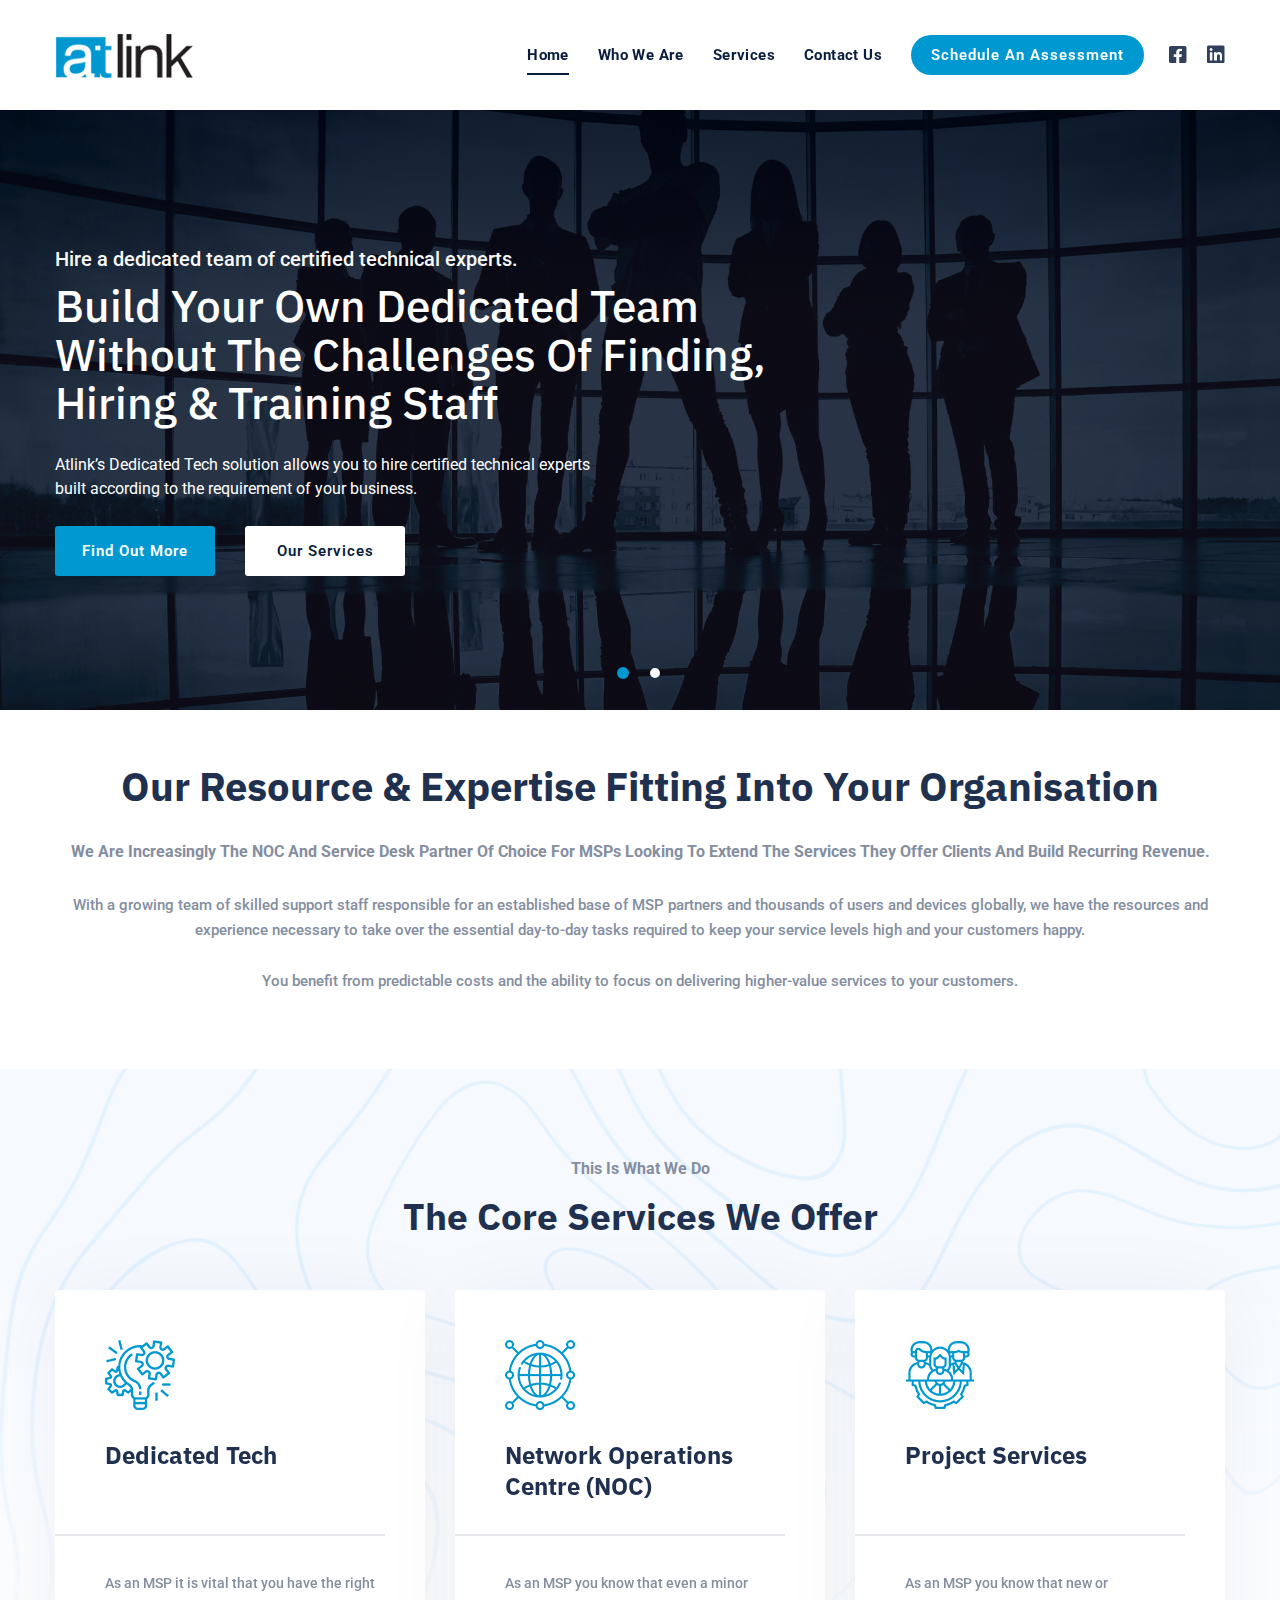
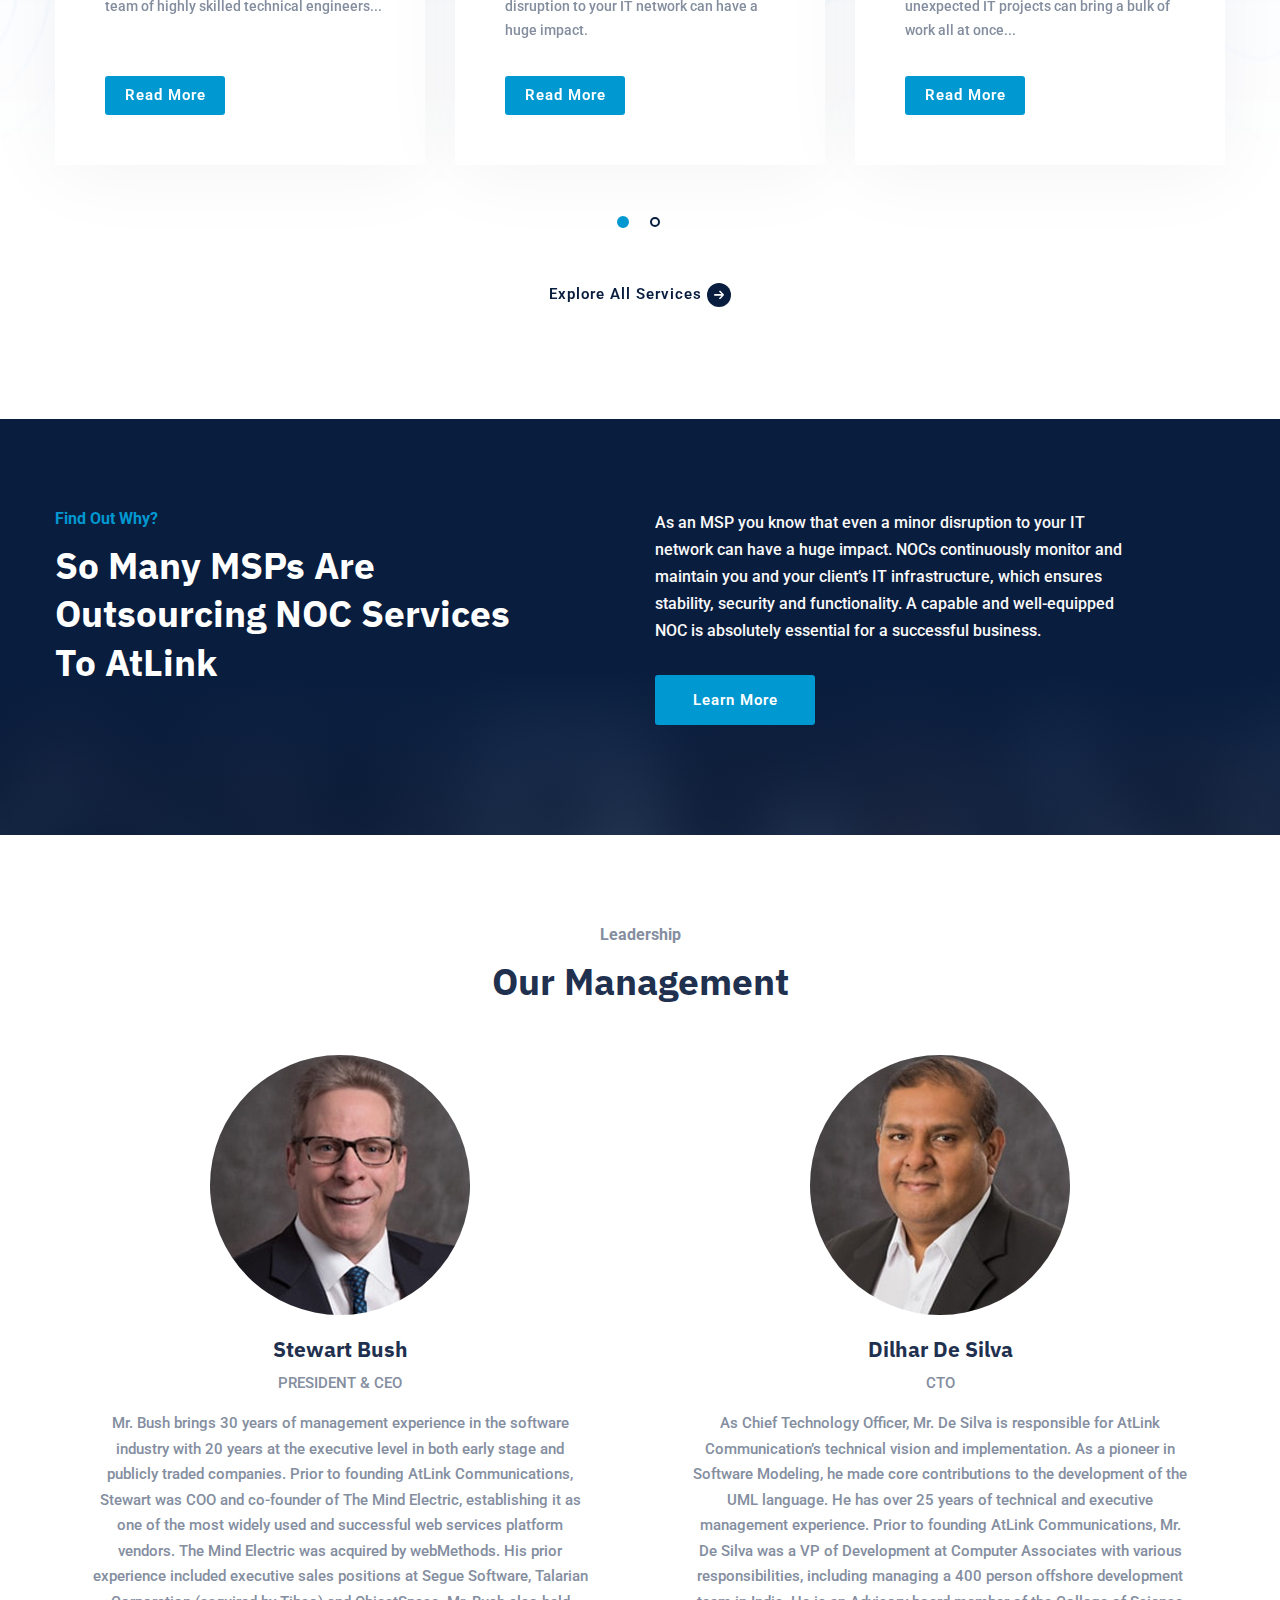
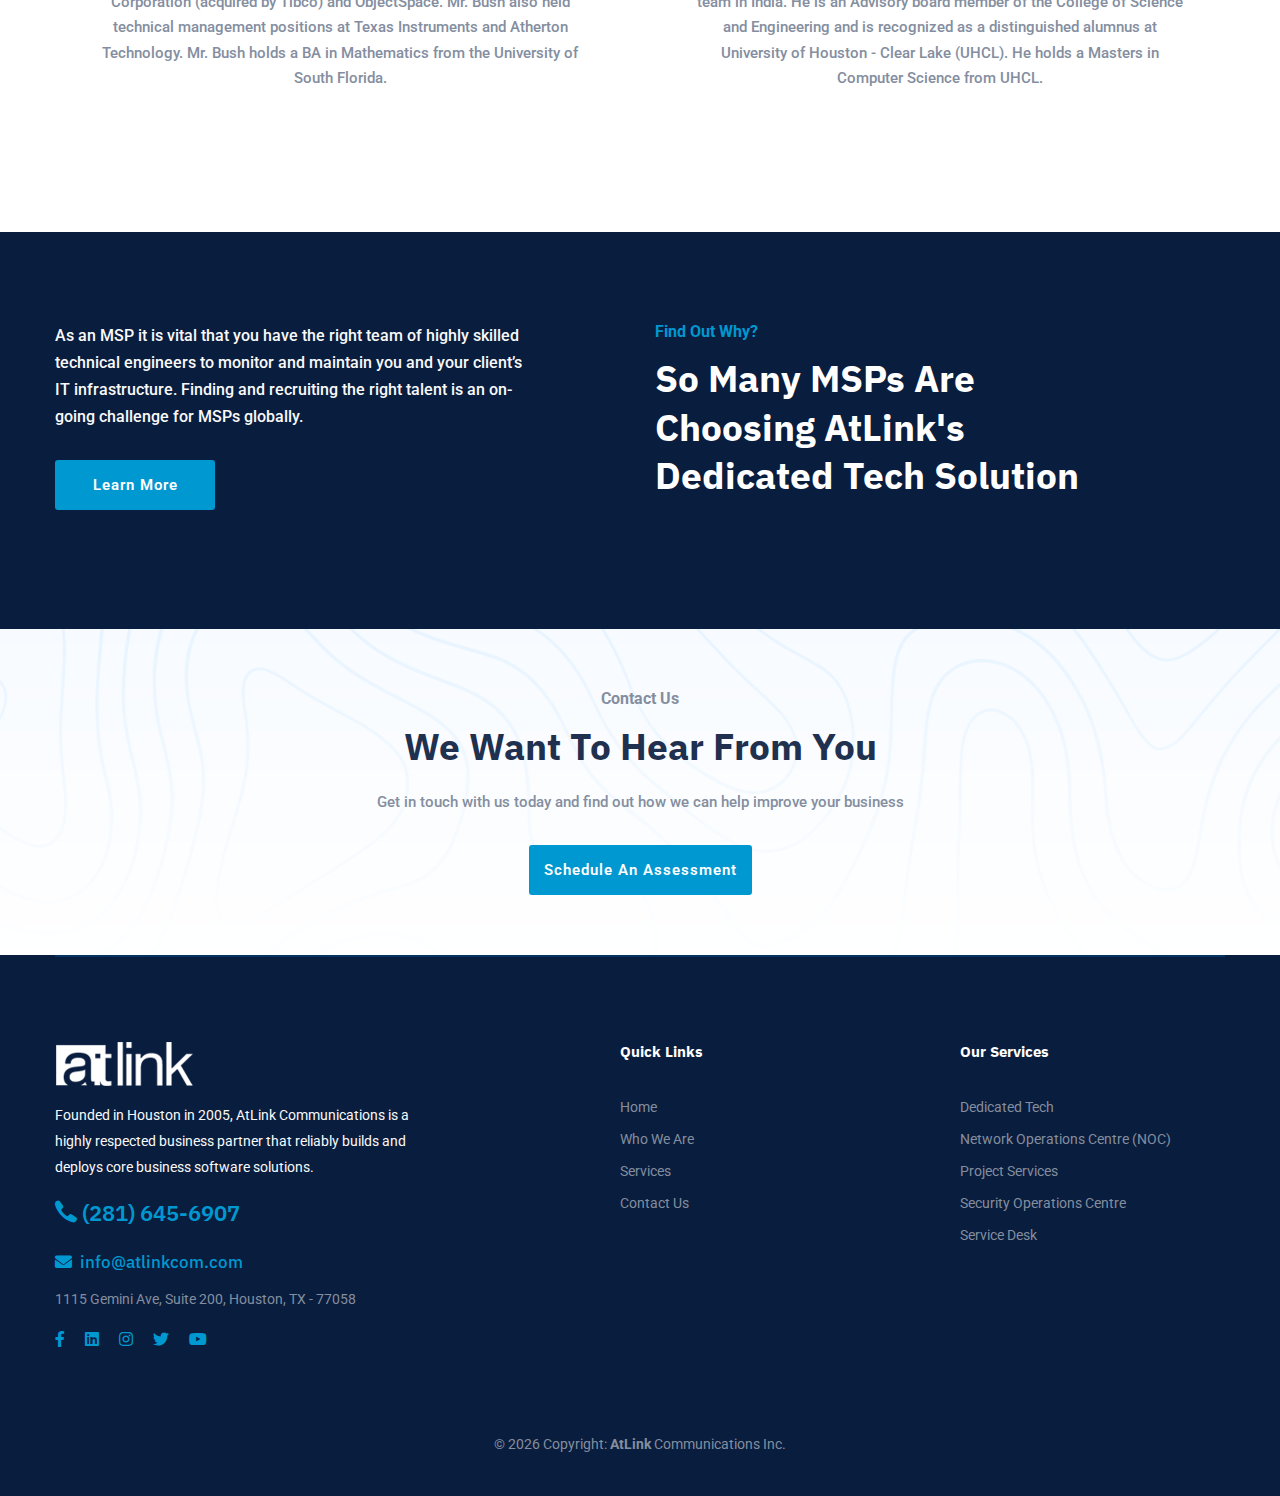
==== index.html @ af3cc575 "adding dedicated page" ====
<!DOCTYPE html>
<html lang="en">

<head>
  <meta charset="UTF-8" />
  <meta name="viewport" content="width=device-width, initial-scale=1.0" />
  <meta http-equiv="X-UA-Compatible" content="ie=edge" />
  <meta name="description" content="AtLink Communications Inc">
  <link href="assets/images/favicon/favicon.ico" rel="icon">
  <title>AtLink Communications Inc</title>

  <link rel="stylesheet"
    href="https://fonts.googleapis.com/css2?family=IBM+Plex+Sans:wght@400;500;600;700&family=Roboto:wght@400;700&display=swap">
  <link rel="stylesheet" href="https://use.fontawesome.com/releases/v5.1.1/css/all.css">
  <link rel="stylesheet" href="assets/css/libraries.css">
  <link rel="stylesheet" href="assets/css/style.css">
  <link rel="stylesheet" href="assets/css/custom.css">
</head>

<body>
  <div class="wrapper">
    <div class="preloader">
      <div class="loading"><span></span><span></span><span></span><span></span></div>
    </div><!-- /.preloader -->

    <!-- =========================
        Header
    =========================== -->
    <header class="header header-transparent header-full">
      <nav class="navbar navbar-expand-lg sticky-navbar">
        <div class="container">
          <a class="navbar-brand" href="index.html">
            <!-- <img src="assets/images/logo/logo-light.png" class="logo-light" alt="logo"> -->
            <img src="assets/images/logo/logo-dark.png" class="logo-dark" alt="logo">
          </a>
          <button class="navbar-toggler" type="button">
            <span class="menu-lines"><span></span></span>
          </button>
          <!-- <div class="header__top-right">
            <ul class="list-unstyled d-flex justify-content-end align-items-center mb-0">
              <li>
                <div class="dropdown lang-dropdown">
                  <button class="dropdown-toggle lang-dropdown-toggle" id="langDropdown" data-toggle="dropdown">
                    <i class="icon-map"></i><span>English</span>
                  </button>
                  <div class="dropdown-menu" aria-labelledby="langDropdown">
                    <a class="dropdown-item" href="#">Spain</a>
                    <a class="dropdown-item" href="#">France</a>
                  </div>
                </div>
              </li>
              <li>
                <ul class="navbar-actions list-unstyled mb-0 d-flex align-items-center">
                  <li class="d-none d-xl-block">
                    <a href="request-quote.html" class="btn action__btn-contact">Request A Quote</a>
                  </li>
                  <li>
                    <button class="action__btn action__btn-login open-login-popup">
                      <i class="icon-user"></i><span>Login</span>
                    </button>
                  </li>
                </ul>
              </li>
            </ul>
          </div> -->
          <!-- /.header-top-right -->
          <div class="collapse navbar-collapse" id="mainNavigation">
            <ul class="navbar-nav ml-auto">
              <li class="nav__item">
                <a href="#" class="nav__item-link active">Home</a>
              </li><!-- /.nav-item -->
              <li class="nav__item">
                <a href="#" class="nav__item-link">Who We Are</a>
              </li>
              <li class="nav__item has-dropdown">
                <a href="#" data-toggle="dropdown" class="dropdown-toggle nav__item-link">Services</a>
                <ul class="dropdown-menu">
                  <li class="nav__item">
                    <a href="dedicated-tech.html" class="nav__item-link">Dedicated Tech</a>
                  </li><!-- /.nav-item -->
                  <li class="nav__item">
                    <a href="partnering-for-noc.html" class="nav__item-link">Network Operations Centre (NOC)</a>
                  </li><!-- /.nav-item -->
                  <li class="nav__item">
                    <a href="service-desk.html" class="nav__item-link">Service Desk</a>
                  </li><!-- /.nav-item -->
                  <li class="nav__item">
                    <a href="project_services.html" class="nav__item-link">Project Services</a>
                  </li><!-- /.nav-item -->
                  <li class="nav__item">
                    <a href="security-operations-center-soc.html" class="nav__item-link">Security Operations Centre</a>
                  </li><!-- /.nav-item -->
                </ul><!-- /.dropdown-menu -->
              </li><!-- /.nav-item -->
              <li class="nav__item">
                <a href="contact-us.html" class="nav__item-link">Contact Us</a>
              </li><!-- /.nav-item -->
              <li class="nav__item nav__item___highlight d-none d-lg-flex">
                <button href="" class="btn btn__primary btn__primary-style btn-custom" data-toggle="modal" data-target="#assessmentModal">
                  <span>Schedule an Assessment</span>
                </button>
              </li><!-- /.nav-item -->
            </ul><!-- /.navbar-nav -->
            <button class="close-mobile-menu d-block d-lg-none"><i class="fas fa-times"></i></button>
          </div><!-- /.navbar-collapse -->
          <div class="d-none d-lg-flex align-items-center social-media-div">
            <a href="https://www.facebook.com/atlinkcom/?ref=br_rs" class="social-media-link" target="_blank"><i class="fab fa-facebook-square"></i></a>
            <a href="https://www.linkedin.com/company/atlink-communications-inc/" target="_blank" class="social-media-link"><i class="fab fa-linkedin"></i></a>
            <!-- <a href="https://www.youtube.com/channel/UCZTVUqOPfWGC-sxm_kysfoQ"><i class="fab fa-youtube" target="_blank"></i></a> -->
          </div>
        </div><!-- /.container -->
      </nav><!-- /.navabr -->
    </header><!-- /.Header -->

    <!-- ============================
        Slider
    ============================== -->
    <section class="slider">
      <div class="slick-carousel carousel-arrows-light carousel-dots-light m-slides-0"
        data-slick='{"slidesToShow": 1, "arrows": false, "dots": true, "speed": 800,"fade": true,"cssEase": "linear"}'>
        <div class="slide-item align-v-h bg-overlay bg-overlay-gradient">
          <div class="bg-img"><img src="assets/images/sliders/1.jpg" alt="slide img"></div>
          <div class="container">
            <div class="row align-items-center">
              <div class="col-sm-12 col-md-12 col-lg-12 col-xl-8">
                <div class="slide__content">
                  <span class="slide__subtitle">Hire a dedicated team of certified technical experts.</span>
                  <h2 class="slide__title">Build your own dedicated team without the challenges of finding, hiring & training staff</h2>
                  <p class="slide__desc">Atlink’s Dedicated Tech solution allows you to hire certified technical experts built according to the requirement of your business.</p>
                  <div class="d-flex flex-wrap align-items-center">
                    <a href="about-us.html" class="btn btn__primary btn__primary-style2 mr-30">
                      <!-- <i class="icon-arrow-right"></i> -->
                      <span>Find Out More</span>
                    </a>
                    <a href="it-solutions.html" class="btn btn__white">Our Services</a>
                  </div>
                </div><!-- /.slide-content -->
              </div><!-- /.col-xl-7 -->
              <!-- <div class="col-xl-5 d-none d-xl-flex justify-content-end">
                <div class="cta-banner">
                  <div class="slick-carousel" data-slick='{"slidesToShow": 1, "arrows": false, "dots": true}'>
                    <div>
                      <div class="cta__icon">
                        <i class="icon-file"></i>
                      </div>
                      <h4 class="cta__title mb-0">Thinking insights, verified research, and make right decisions!</h4>
                    </div>
                    <div>
                      <div class="cta__icon">
                        <i class="icon-network"></i>
                      </div>
                      <h4 class="cta__title mb-0">Utilising the latest processing solutions & decades of experience.
                      </h4>
                    </div>
                  </div>
                </div>
              </div> -->
            </div><!-- /.row -->
          </div><!-- /.container -->
        </div><!-- /.slide-item -->
        <div class="slide-item align-v-h bg-overlay">
          <div class="bg-img"><img src="assets/images/sliders/2.jpg" alt="slide img"></div>
          <div class="container">
            <div class="row align-items-center">
              <div class="col-sm-12 col-md-12 col-lg-12 col-xl-8">
                <div class="slide__content">
                  <span class="slide__subtitle">White label partner for Managed Service Providers</span>
                  <h2 class="slide__title">Our expert resource combined with your msp know-how</h2>
                  <p class="slide__desc">We provides high-quality white label 24/7 Network Operations Centre (NOC) and Service Desk capabilities to MSPs and IT service providers, enabling them to extend the services they offer to their customers.</p>
                  <div class="d-flex flex-wrap align-items-center">
                    <a href="about-us.html" class="btn btn__primary btn__primary-style2 mr-30">
                      <span>Find Out More</span>
                    </a>
                    <a href="it-solutions.html" class="btn btn__white">Our Services</a>
                  </div>
                </div><!-- /.slide-content -->
              </div><!-- /.col-xl-7 -->
              <!-- <div class="col-xl-5 d-none d-xl-flex justify-content-end">
                <div class="cta-banner">
                  <div class="slick-carousel" data-slick='{"slidesToShow": 1, "arrows": false, "dots": true}'>
                    <div>
                      <div class="cta__icon">
                        <i class="icon-network"></i>
                      </div>
                      <h4 class="cta__title mb-0">Utilising the latest processing solutions & decades of experience.
                      </h4>
                    </div>
                    <div>
                      <div class="cta__icon">
                        <i class="icon-file"></i>
                      </div>
                      <h4 class="cta__title mb-0">Thinking insights, verified research, and make right decisions!</h4>
                    </div>
                  </div>
                </div>
              </div> -->
            </div><!-- /.row -->
          </div><!-- /.container -->
        </div><!-- /.slide-item -->
      </div><!-- /.carousel -->
    </section><!-- /.slider -->

    <!-- ========================
      About Layout 2
    =========================== -->
    <section class="about-layout2 pt-50 pb-50">
      <div class="container">
        <div class="row">
          <div class="col-12 text-center">
            <div class="heading-layout2 mb-30">
              <h3 class="heading__title mb-30">Our Resource & Expertise Fitting Into Your Organisation</h3>
              <h2 class="heading__subtitle">We are increasingly the NOC and Service Desk partner of choice for MSPs looking to extend the services they offer clients and build recurring revenue.</h2>
            </div>
            <div>
              <p>With a growing team of skilled support staff responsible for an established base of MSP partners and thousands of users and devices globally, we have the resources and experience necessary to take over the essential day-to-day tasks required to keep your service levels high and your customers happy.</p>
              <p>You benefit from predictable costs and the ability to focus on delivering higher-value services to your customers.</p>
            </div>
          </div><!-- /.col-xl-5 -->
          <!-- <div class="col-sm-12 col-md-12 col-lg-12 col-xl-6 offset-xl-1">
            <div class="about-text-wrapper">
              <div class="about__Text">
                <p class="font-weight-bold mb-30">As one of the world's largest ITService Providers, our deep pool of
                  over
                  130 certified engineers and IT
                  support staff are ready to help.</p>
                <p>Provide users with appropriate view and access permissions to requests, problems, changes, contracts,
                  assets, solutions, and reports with our experienced professionals.</p>
              </div>
              <a href="#" class="btn btn__primary btn__icon mt-30">
                <span>Schedule An Appointment</span><i class="icon-arrow-right"></i>
              </a>
              <ul class="list-items list-items-layout2 list-unstyled mb-0 mt-60">
                <li>Delivered in more than 450,000 client’s interactions </li>
                <li>Provided by experts to help challenge critical activities</li>
                <li>Complemented with peer perspectives and advice</li>
              </ul>
            </div>
          </div> -->
        </div><!-- /.row -->
      </div><!-- /.container -->
    </section><!-- /.About Layout 2 -->

    <!-- ========================
        Services Layout 1
    =========================== -->
    <section class="services-layout1 services-carousel pb-100">
      <div class="bg-img"><img src="assets/images/backgrounds/5.png" alt="backgrounds"></div>
      <div class="container">
        <div class="row">
          <div class="col-sm-12 col-md-12 col-lg-6 offset-lg-3">
            <div class="heading text-center mb-50">
              <h2 class="heading__subtitle">This is what we do</h2>
              <h3 class="heading__title">The core services we offer</h3>
            </div><!-- /.heading -->
          </div><!-- /.col-lg-6 -->
        </div><!-- /.row -->
        <div class="row">
          <!-- <div class="col-sm-12 col-md-6 col-xl-4">
            <div class="service-item">
              <div class="service__icon">
                <img src="./assets/images/icons/tech.png" class="img-responsive" alt="Dedicated Tech">
              </div>
              <h4 class="service__title">Dedicated Tech <br>&nbsp;</h4>
              <div class="service__content">
                <p class="service__desc">As an MSP it is vital that you have the right team of highly skilled technical engineers...</p>
                <a href="dedicated-tech.html" class="btn btn__primary">
                  <span>Read More</span>
                </a>
              </div>
            </div>
          </div>
          <div class="col-sm-12 col-md-6 col-xl-4">
            <div class="service-item">
              <div class="service__icon">
                <img src="./assets/images/icons/network.png" class="img-responsive" alt="NOC">
              </div>
              <h4 class="service__title">Network Operations <br>Centre (NOC)</h4>
              <div class="service__content">
                <p class="service__desc">As an MSP you know that even a minor disruption to your IT network can have a huge impact. </p>
                <a href="partnering-for-noc.html" class="btn btn__primary">
                  <span>Read More</span>
                </a>
              </div>
            </div>
          </div>
          <div class="col-sm-12 col-md-6 col-xl-4">
            <div class="service-item">
              <div class="service__icon">
                <img src="./assets/images/icons/project.png" class="img-responsive" alt="Project Services">
              </div>
              <h4 class="service__title">Project Services <br>&nbsp;</h4>
              <div class="service__content">
                <p class="service__desc">As an MSP you know that new or unexpected IT projects can bring a bulk of work all at once...</p>
                <a href="project_services.html" class="btn btn__primary">
                  <span>Read More</span>
                </a>
              </div>
            </div>
          </div>
          <div class="col-sm-12 col-md-6 col-xl-4">
            <div class="service-item">
              <div class="service__icon">
                <img src="./assets/images/icons/security.png" class="img-responsive" alt="SOC">
              </div>
              <h4 class="service__title">Security Operations <br>Center (SOC)</h4>
              <div class="service__content">
                <p class="service__desc">As an MSP you know that cyber security is no longer a consideration.</p>
                <a href="security-operations-center-soc.html" class="btn btn__primary">
                  <span>Read More</span>
                </a>
              </div>
            </div>
          </div>
          <div class="col-sm-12 col-md-6 col-xl-4">
            <div class="service-item">
              <div class="service__icon">
                <img src="./assets/images/icons/service.png" class="img-responsive" alt="Service Desk">
              </div>
              <h4 class="service__title">Service Desk <br>Support</h4>
              <div class="service__content">
                <p class="service__desc">At AtLink we understand that your service desk is the heart of your organisation.
                </p>
                <a href="service-desk.html" class="btn btn__primary btn__primary-style2">
                  <span>Read More</span>
                </a>
              </div>
            </div>
          </div> -->
          <div class="col-12">
            <div class="slick-carousel"
              data-slick='{"slidesToShow": 3, "slidesToScroll": 3, "arrows": false, "dots": true, "responsive": [ {"breakpoint": 992, "settings": {"slidesToShow": 2}}, {"breakpoint": 767, "settings": {"slidesToShow": 2}}, {"breakpoint": 480, "settings": {"slidesToShow": 1}}]}'>
              <div class="service-item">
                <div class="service__icon">
                  <img src="./assets/images/icons/tech.png" class="img-responsive" alt="Dedicated Tech">
                </div>
                <h4 class="service__title">Dedicated Tech <br>&nbsp;</h4>
                <div class="service__content">
                  <p class="service__desc">As an MSP it is vital that you have the right team of highly skilled technical engineers...</p>
                  <a href="dedicated-tech.html" class="btn btn__primary">
                    <span>Read More</span>
                  </a>
                </div>
              </div>
              
              <div class="service-item">
                <div class="service__icon">
                  <img src="./assets/images/icons/network.png" class="img-responsive" alt="NOC">
                </div>
                <h4 class="service__title">Network Operations <br>Centre (NOC)</h4>
                <div class="service__content">
                  <p class="service__desc">As an MSP you know that even a minor disruption to your IT network can have a huge impact. </p>
                  <a href="partnering-for-noc.html" class="btn btn__primary">
                    <span>Read More</span>
                  </a>
                </div>
              </div>
              
              <div class="service-item">
                <div class="service__icon">
                  <img src="./assets/images/icons/project.png" class="img-responsive" alt="Project Services">
                </div>
                <h4 class="service__title">Project Services <br>&nbsp;</h4>
                <div class="service__content">
                  <p class="service__desc">As an MSP you know that new or unexpected IT projects can bring a bulk of work all at once...</p>
                  <a href="project_services.html" class="btn btn__primary">
                    <span>Read More</span>
                  </a>
                </div>
              </div>
              
              <div class="service-item">
                <div class="service__icon">
                  <img src="./assets/images/icons/security.png" class="img-responsive" alt="SOC">
                </div>
                <h4 class="service__title">Security Operations <br>Center (SOC)</h4>
                <div class="service__content">
                  <p class="service__desc">As an MSP you know that cyber security is no longer a consideration.</p>
                  <a href="security-operations-center-soc.html" class="btn btn__primary">
                    <span>Read More</span>
                  </a>
                </div>
              </div>
              
              <div class="service-item">
                <div class="service__icon">
                  <img src="./assets/images/icons/service.png" class="img-responsive" alt="Service Desk">
                </div>
                <h4 class="service__title">Service Desk <br>Support</h4>
                <div class="service__content">
                  <p class="service__desc">At AtLink we understand that your service desk is the heart of your organisation.
                  </p>
                  <a href="service-desk.html" class="btn btn__primary btn__primary-style2">
                    <span>Read More</span>
                  </a>
                </div>
              </div>
            </div>
          </div>
        </div><!-- /.row -->
        <div class="row">
          <div class="col-12 text-center">
            <p class="text__link mt-40 mb-0">
              <a href="industries.html" class="btn btn__secondary btn__link mx-1">
                <span>Explore All Services</span> <i class="icon-arrow-right icon-outlined"></i>
              </a>
            </p>
          </div><!-- /.col-lg-6 -->
        </div>
      </div><!-- /.container -->
    </section><!-- /.Services Layout 1 -->

    <!-- ======================
    Features Layout 2
    ========================= -->
    <section class="features-layout2 bg-overlay bg-overlay-secondary-gradient pb-70">
      <div class="bg-img"><img src="assets/images/banners/4.jpg" alt="background"></div>
      <div class="container">
        <div class="row mb-40">
          <div class="col-sm-12 col-md-12 col-lg-5">
            <h2 class="heading__subtitle color-primary">Find out why?</h2>
            <h3 class="heading__title color-white">So many MSPs are outsourcing NOC services to AtLink</h3>
          </div><!-- /col-lg-5 -->
          <div class="col-sm-12 col-md-12 col-lg-5 offset-lg-1">
            <p class="heading__desc color-gray">As an MSP you know that even a minor disruption to your IT network can have a huge impact. NOCs continuously monitor and maintain you and your client’s IT infrastructure, which ensures stability, security and functionality. A capable and well-equipped NOC is absolutely essential for a successful business.</p>
            <div class="d-flex flex-wrap mt-30">
              <a href="#" class="btn btn__primary btn__primary-style2 mr-30">
                <span>Learn More</span>
              </a>
            </div>
          </div><!-- /.col-lg-6 -->
        </div>
      </div><!-- /.container -->
    </section><!-- /.Features Layout 2 -->

    <!-- ==========================
        contact layout 2
    =========================== -->
    <section class="contact-layout2 py-0">
      <div class="container">
        <div class="row">
          <div class="col-12">
            
          </div><!-- /.col-lg-6 -->
        </div><!-- /.row -->
      </div><!-- /.container -->
    </section><!-- /.contact layout 2 -->

    <!-- ========================= 
      Testimonials layout 1
      =========================  -->
    <section class="leadership text-center">
      <div class="container">
        <div class="row">
          <div class="col-12">
            <div class="heading text-center mb-50">
              <h2 class="heading__subtitle">Leadership</h2>
              <h3 class="heading__title">Our Management</h3>
            </div><!-- /.heading -->
          </div>
          <div class="col-6">
            <div class="member">
              <div class="member__img">
                <img src="assets/images/team/1.jpg" alt="member img">
              </div><!-- /.member-img -->
              <div class="member__info">
                <h5 class="member__name">Stewart Bush</h5>
                <p class="member__desc">PRESIDENT & CEO</p>
                <div class="content">
                  <p>Mr. Bush brings 30 years of management experience in the software industry with 20 years at the executive level in both early stage and publicly traded companies. Prior to founding AtLink Communications, Stewart was COO and co-founder of The Mind Electric, establishing it as one of the most widely used and successful web services platform vendors. The Mind Electric was acquired by webMethods. His prior experience included executive sales positions at Segue Software, Talarian Corporation (acquired by Tibco) and ObjectSpace. Mr. Bush also held technical management positions at Texas Instruments and Atherton Technology. Mr. Bush holds a BA in Mathematics from the University of South Florida.</p>
                </div>
              </div><!-- /.member-info -->
            </div><!-- /.member -->
          </div><!-- /.col-lg-6 -->
          <div class="col-6">
            <div class="member">
              <div class="member__img">
                <img src="assets/images/team/2.jpg" alt="member img">
              </div><!-- /.member-img -->
              <div class="member__info">
                <h5 class="member__name">Dilhar De Silva</h5>
                <p class="member__desc">CTO</p>
                <div class="content">
                  <p>As Chief Technology Officer, Mr. De Silva is responsible for AtLink Communication’s technical vision and implementation. As a pioneer in Software Modeling, he made core contributions to the development of the UML language. He has over 25 years of technical and executive management experience. Prior to founding AtLink Communications, Mr. De Silva was a VP of Development at Computer Associates with various responsibilities, including managing a 400 person offshore development team in India. He is an Advisory board member of the College of Science and Engineering and is recognized as a distinguished alumnus at University of Houston - Clear Lake (UHCL). He holds a Masters in Computer Science from UHCL.</p>
                </div>
              </div><!-- /.member-info -->
            </div><!-- /.member -->
          </div><!-- /.col-lg-6 -->
        </div><!-- /.row -->
      </div><!-- /.container -->
    </section><!-- /.testimonials 1 -->

    <!-- ======================
     Work Process 
    ========================= -->
    <section class="features-layout2 bg-overlay bg-overlay-secondary-gradient pb-70">
      <div class="bg-img"><img src="assets/images/backgrounds/2.jpg" alt="background"></div>
      <div class="container">
        <div class="row mb-40">
          <div class="col-sm-12 col-md-12 col-lg-5">
            <p class="heading__desc color-gray">As an MSP it is vital that you have the right team of highly skilled technical engineers to monitor and maintain you and your client’s IT infrastructure. Finding and recruiting the right talent is an on-going challenge for MSPs globally.</p>
            <div class="d-flex flex-wrap mt-30">
              <a href="#" class="btn btn__primary btn__primary-style2 mr-30">
                <span>Learn More</span>
              </a>
            </div>
          </div><!-- /.col-lg-6 -->
          <div class="col-sm-12 col-md-12 col-lg-5 offset-lg-1">
            <h2 class="heading__subtitle color-primary">Find out why?</h2>
            <h3 class="heading__title color-white">So many MSPs are choosing AtLink's Dedicated Tech solution</h3>
          </div><!-- /col-lg-5 -->
        </div><!-- /.row -->
      </div><!-- /.container -->
    </section><!-- /.Work Process -->

    <!-- ======================
      Blog Grid
    ========================= -->
    <section class="blog-grid pt-60 pb-60">
      <div class="bg-img"><img src="assets/images/backgrounds/5.png" alt="backgrounds"></div>
      <div class="container">
        <div class="row">
          <div class="col-12">
            <div class="heading text-center mb-20">
              <h2 class="heading__subtitle">Contact Us</h2>
              <h3 class="heading__title">We want to hear from you</h3>
            </div>
            <div class="text-center">
              <p class="mb-30">Get in touch with us today and find out how we can help improve your business</p>
              <button href="" class="btn btn__primary btn__primary-style" data-toggle="modal" data-target="#assessmentModal">
                <span>Schedule an Assessment</span>
              </button>
            </div>
          </div>
        </div><!-- /.row -->
      </div><!-- /.container -->
    </section><!-- /.blog Grid -->

    <!-- ========================
        Footer
      ========================== -->
    <footer class="footer bg-secondary">
      <div class="container">
        <div class="footer-primary">
          <div class="row">
            <div class="col-sm-12 col-md-12 col-lg-4 footer-widget footer-widget-about footer-start">
              <div class="footer-widget__content">
                <div class="contact-info">
                  <img src="assets/images/logo/logo-light.png" class="logo-light mb-3" alt="logo">
                  <!-- <h6 class="footer-widget__title">Quick Contact</h6> -->
                  <ul class="contact-list list-unstyled">
                    <li class="color-gray">Founded in Houston in 2005, AtLink Communications is a highly respected business partner that reliably builds and deploys core business software solutions.
                    </li>
                    <li class="mt-20 mb-20">
                      <a href="tel:01061245741" class="phone-number">
                        <i class="icon-phone"></i> <span>(281) 645-6907</span>
                      </a>
                    </li>
                    <li class="color-body mt-10 mb-10"><a href="mailto:info@atlinkcom.com" class="email"> <i class="fas fa-envelope"></i>&nbsp; <span>info@atlinkcom.com</span></a></li>
                    <li class="color-body">1115 Gemini Ave, Suite 200, Houston, TX - 77058</li>
                  </ul>
                </div><!-- /.contact-info -->
                <ul class="social-icons list-unstyled mb-0">
                  <li><a href="https://www.facebook.com/atlinkcom/?ref=br_rs" target="_blank"><i class="fab fa-facebook-f"></i></a></li>
                  <li><a href="https://www.linkedin.com/company/atlink-communications-inc/" target="_blank"><i class="fab fa-linkedin"></i></a></li>
                  <li><a href="https://www.instagram.com/atlinkcommunications/" target="_blank"><i class="fab fa-instagram"></i></a></li>
                  <li><a href="https://twitter.com/AtlinkComm" target="_blank"><i class="fab fa-twitter"></i></a></li>
                  <li><a href="https://www.youtube.com/channel/UCZTVUqOPfWGC-sxm_kysfoQ" target="_blank"><i class="fab fa-youtube"></i></a></li>
                </ul><!-- /.social-icons -->
              </div><!-- /.footer-widget__content -->
            </div><!-- /.col-xl-2 -->
            <div class="col-sm-6 col-md-6 col-lg-4 footer-widget footer-widget-nav footer-middle">
              <div class="content-wrapper">
                <h6 class="footer-widget__title">Quick Links</h6>
                <div class="footer-widget__content">
                  <nav>
                    <ul class="list-unstyled">
                      <li><a href="./">Home</a></li>
                      <li><a href="who-we-are.html">Who We Are</a></li>
                      <li><a href="services.html">Services</a></li>
                      <li><a href="contact.html">Contact Us</a></li>
                    </ul>
                  </nav>
                </div><!-- /.footer-widget__content -->
              </div>
            </div><!-- /.col-lg-2 -->
            <div class="col-sm-6 col-md-6 col-lg-4 footer-widget footer-widget-nav footer-end">
              <div class="content-wrapper">
                              <h6 class="footer-widget__title">Our Services</h6>
              <div class="footer-widget__content">
                <nav>
                  <ul class="list-unstyled">
                    <li>
                    <a href="dedicated-tech.html">Dedicated Tech</a>
                  </li>
                  <li>
                    <a href="partnering-for-noc.html">Network Operations Centre (NOC)</a>
                  </li>
                  <li>
                    <a href="project_services.html">Project Services</a>
                  </li>
                  <li>
                    <a href="security-operations-center-soc.html">Security Operations Centre</a>
                  </li>
                  <li>
                    <a href="service-desk.html">Service Desk</a>
                  </li>
                  </ul>
                </nav>
              </div><!-- /.footer-widget__content -->
              </div>
            </div><!-- /.col-lg-2 -->
          </div><!-- /.row -->
        </div><!-- /.footer-primary -->
        <div class="row">
          <div class="col-sm-12 col-md-12 col-lg-12 text-center pb-40">
            <span class="fz-14">&copy; <div class="d-inline-block" id="getYear"></div> Copyright: <strong>AtLink</strong> Communications Inc.</span>
          </div><!-- /.col-lg-12 -->
        </div><!-- /.row -->
      </div><!-- /.container -->
    </footer><!-- /.Footer -->
    <button id="scrollTopBtn"><i class="fas fa-long-arrow-alt-up"></i></button>

  <!-- Modal -->
<div class="modal fade" id="assessmentModal" tabindex="-1" role="dialog" aria-labelledby="assessmentModalLabel" aria-hidden="true">
  <div class="modal-dialog" role="document">
    <div class="modal-content">
      <div class="modal-header">
        <h5 class="modal-title" id="assessmentModalLabel">Schedule an Assessment</h5>
        <button type="button" class="close" data-dismiss="modal" aria-label="Close">
          <span aria-hidden="true">&times;</span>
        </button>
      </div>
      <div class="modal-body">
        <p>Get in touch with us today and find out how we can help improve your business</p>
        <br>
        <!-- <div class="contact-panel"></div> -->
        <form class="contact-panel__form" method="post" action="assets/php/contact.php" id="contactForm">
          <div class="row">
            <div class="col-sm-6 col-md-6 col-lg-6">
              <div class="form-group">
                <input type="text" class="form-control" placeholder="Name" id="contact-name" name="contact-name"
                  required>
              </div>
            </div><!-- /.col-lg-6 -->
            <div class="col-sm-6 col-md-6 col-lg-6">
              <div class="form-group">
                <input type="email" class="form-control" placeholder="Email" id="contact-email"
                  name="contact-email" required>
              </div>
            </div><!-- /.col-lg-6 -->
            <div class="col-sm-6 col-md-6 col-lg-6">
              <div class="form-group">
                <select class="form-control">
                  <option value="1">Inquiry</option>
                  <option value="2">case study</option>
                </select>
              </div>
            </div><!-- /.col-lg-6 -->
            <div class="col-sm-6 col-md-6 col-lg-6">
              <div class="form-group">
                <input type="text" class="form-control" placeholder="Phone" id="contact-Phone"
                  name="contact-phone" required>
              </div>
            </div><!-- /.col-lg-6 -->
            <div class="col-12">
              <div class="form-group">
                <textarea class="form-control" placeholder="Describe your inquirey!" id="contact-message"
                  name="contact-message"></textarea>
              </div>
              <button type="submit" class="btn btn__secondary btn__icon btn__xhight mt-10">
                <span>Submit Request</span>
              </button>
              <div class="contact-result"></div>
              <br>
            </div><!-- /.col-lg-12 -->
          </div><!-- /.row -->
        </form><!-- /.contact-panel__form -->
      </div>
      <div class="modal-footer justify-content-center">
        <!-- <button type="button" class="btn btn-secondary" data-dismiss="modal">Close</button>
        <button type="button" class="btn btn-primary">Save changes</button> -->
        <p>or you may connect sales & support at <a href="tel:2816456907">(281) 645-6907</a>.</p>
      </div>
    </div>
  </div>
</div>

  <script src="assets/js/jquery-3.5.1.min.js"></script>
  <script src="assets/js/plugins.js"></script>
  <script src="assets/js/main.js"></script>
  <script>
    var getYear = new Date().getFullYear();
  document.getElementById('getYear').innerHTML = getYear;
  </script>
</body>

</html>
---- assets/css/style.css ----
/*--------------------------
    Project Name: DataSoft
    Version: 1.0
    Author: 7oorof
    Relase Date: February 2021
---------------------------*/
/*---------------------------
      Table of Contents
    -------------------------
    
    01- Global Styles
    02- Helper Classes
    03- Background & Colors
    04- Typography
    05- page title 
    06- Buttons
    07- Forms
    08- Tabs
    09- Icons
    10- Breadcrumb
    11- Pagination
    12- Lists
    13- Animations
    14- Header & Navbar 
    15- Accordions
    16- Banners
    17- Footer
    18- Call to Action
    19- Carousel
    20- Slider
    21- Video
    22- Features
    23- Fancybox
    24- portfolio
    25- Team
    26- Testimonials
    27- Clients
    28- Blog
    29- Contact
    30- Pricing
    31- Counters
    32- Sidebar
    33- About
    34- Banners
    35- Careers
    36- Services
    37- Work Process
    
----------------------------*/
/*-------------------------- 
      Global Styles
---------------------------*/
body {
  -webkit-font-smoothing: antialiased;
  -moz-osx-font-smoothing: grayscale;
  background-color: #ffffff;
  font-family: "Roboto", sans-serif;
  font-size: 16px;
  color: #848e9f;
  overflow-x: hidden;
}

::-moz-selection {
  background-color: #0098d1;
  color: #ffffff;
}

::selection {
  background-color: #0098d1;
  color: #ffffff;
}

a {
  color: #0098d1;
  -webkit-transition: color 0.3s ease;
  transition: color 0.3s ease;
}

a:hover {
  color: #091d3e;
  text-decoration: none;
}

section {
  position: relative;
  padding-top: 90px;
  padding-bottom: 90px;
}

img {
  max-width: 100%;
}

/*-------------------------
     RESET Default Styles
 --------------------------*/
* {
  outline: none;
}

button {
  border: none;
  padding: 0;
}

button,
button:focus,
.form-control,
.form-control:focus {
  outline: none;
  background-color: transparent;
  -webkit-box-shadow: none;
  -ms-box-shadow: none;
  -o-box-shadow: none;
  box-shadow: none;
}

textarea {
  resize: none;
}

select {
  background-color: transparent;
}

@media (min-width: 1200px) {
  .container {
    max-width: 1200px;
  }
}

@media (min-width: 768px) and (max-width: 1200px) {
  .container {
    max-width: 100%;
  }
}

@media (min-width: 320px) and (max-width: 767px) {
  html,
  body {
    overflow-x: hidden;
  }
}

/*----------------------------
      Helper Classes
----------------------------*/
.sticky-top {
  z-index: 500;
}

.row-no-gutter {
  margin-left: 0;
  margin-right: 0;
}

.row-no-gutter > [class*="col"] {
  padding-right: 0;
  padding-left: 0;
}

.inner-padding {
  padding: 65px;
}

.box-shadow-none {
  -webkit-box-shadow: none !important;
  box-shadow: none !important;
}

.background-banner {
  min-height: 500px;
}

.bg-size-auto {
  background-size: auto !important;
}

.bg-top-right {
  background-position: top right !important;
}

.bg-no-repeat {
  background-repeat: no-repeat !important;
}

.bg-bottom-center {
  background-position: bottom center !important;
}

.width-auto {
  width: auto !important;
}

.fz-13 {
  font-size: 13px !important;
}

.fz-14 {
  font-size: 14px !important;
}

.fz-16 {
  font-size: 16px !important;
}

.fz-25 {
  font-size: 25px !important;
}

.font-secondary {
  font-family: "Roboto", sans-serif;
}

.lh-1 {
  line-height: 1 !important;
}

.list-inline > li {
  display: inline-block;
}

.align-v {
  display: -webkit-box !important;
  display: -ms-flexbox !important;
  display: flex !important;
  -webkit-box-align: center !important;
  -ms-flex-align: center !important;
  align-items: center !important;
}

.align-v-h {
  display: -webkit-box !important;
  display: -ms-flexbox !important;
  display: flex !important;
  -webkit-box-pack: center !important;
  -ms-flex-pack: center !important;
  justify-content: center !important;
  -webkit-box-align: center !important;
  -ms-flex-align: center !important;
  align-items: center !important;
}

.border-top {
  border-top: 1px solid #e7ebef !important;
}

.border-bottom {
  border-bottom: 1px solid #e7ebef !important;
}

/*----------------------
     Dividers 
------------------------*/
.divider {
  display: inline-block;
  position: relative;
  width: 50px;
  height: 2px;
  background-color: #e7ebef;
}

.divider-sm {
  width: 20px;
  height: 2px;
}

.divider-xl {
  width: 130px;
}

.divider-primary {
  background-color: #0098d1;
}

.divider-secondary {
  background-color: #091d3e;
}

.divider-white {
  background-color: #ffffff;
}

.minwidth-120 {
  min-width: 120px !important;
}

.minwidth-170 {
  min-width: 170px !important;
}

.z-index-2 {
  z-index: 2 !important;
}

.mt--50 {
  margin-top: -50px;
}

.mt--80 {
  margin-top: -80px;
}

.mt--90 {
  margin-top: -90px;
}

.mt--100 {
  margin-top: -80px;
}

.mt--120 {
  margin-top: -120px;
}

.mt--130 {
  margin-top: -130px;
}

.mt--140 {
  margin-top: -140px;
}

.mt--170 {
  margin-top: -170px;
}

.mt--200 {
  margin-top: -200px;
}

.mt--210 {
  margin-top: -210px;
}

/*  margin Top */
.mt-0 {
  margin-top: 0 !important;
}

.mt-5 {
  margin-top: 5px !important;
}

.mt-10 {
  margin-top: 10px !important;
}

.mt-20 {
  margin-top: 20px !important;
}

.mt-30 {
  margin-top: 30px !important;
}

.mt-40 {
  margin-top: 40px !important;
}

.mt-50 {
  margin-top: 50px !important;
}

.mt-60 {
  margin-top: 60px !important;
}

.mt-70 {
  margin-top: 70px !important;
}

.mt-80 {
  margin-top: 80px !important;
}

.mt-90 {
  margin-top: 90px !important;
}

.mt-100 {
  margin-top: 100px !important;
}

.mt-120 {
  margin-top: 120px !important;
}

.mt-150 {
  margin-top: 150px !important;
}

/* Margin Bottom */
.mb-0 {
  margin-bottom: 0 !important;
}

.mb-5 {
  margin-bottom: 5px !important;
}

.mb-10 {
  margin-bottom: 10px !important;
}

.mb-20 {
  margin-bottom: 20px !important;
}

.mb-25 {
  margin-bottom: 25px !important;
}

.mb-30 {
  margin-bottom: 30px !important;
}

.mb-40 {
  margin-bottom: 40px !important;
}

.mb-45 {
  margin-bottom: 45px !important;
}

.mb-50 {
  margin-bottom: 50px !important;
}

.mb-60 {
  margin-bottom: 60px !important;
}

.mb-70 {
  margin-bottom: 70px !important;
}

.mb-80 {
  margin-bottom: 80px !important;
}

.mb-90 {
  margin-bottom: 90px !important;
}

.mb-100 {
  margin-bottom: 100px !important;
}

.mb-120 {
  margin-bottom: 120px !important;
}

.mb-130 {
  margin-bottom: 130px !important;
}

.mt--100 {
  margin-top: -100px;
}

/* Margin Right */
.mr-0 {
  margin-right: 0 !important;
}

.mr-20 {
  margin-right: 20px !important;
}

.mr-30 {
  margin-right: 30px !important;
}

.mr-40 {
  margin-right: 40px !important;
}

.mr-50 {
  margin-right: 50px !important;
}

/* Margin Left */
.ml-0 {
  margin-left: 0 !important;
}

.ml-20 {
  margin-left: 20px !important;
}

.ml-30 {
  margin-left: 30px !important;
}

.ml-40 {
  margin-left: 40px !important;
}

.ml-50 {
  margin-left: 50px !important;
}

/* padding Top */
.pb-10 {
  padding-top: 10px !important;
}

.pt-20 {
  padding-top: 20px !important;
}

.pt-30 {
  padding-top: 30px !important;
}

.pt-40 {
  padding-top: 40px !important;
}

.pt-50 {
  padding-top: 50px !important;
}

.pt-60 {
  padding-top: 60px !important;
}

.pt-70 {
  padding-top: 70px !important;
}

.pt-80 {
  padding-top: 80px !important;
}

.pt-90 {
  padding-top: 90px !important;
}

.pt-100 {
  padding-top: 100px !important;
}

.pt-110 {
  padding-top: 110px !important;
}

.pt-120 {
  padding-top: 120px !important;
}

.pt-130 {
  padding-top: 130px !important;
}

.pt-140 {
  padding-top: 140px !important;
}

.pt-150 {
  padding-top: 150px !important;
}

.pt-170 {
  padding-top: 170px !important;
}

/*  Padding Bottom */
.pb-10 {
  padding-bottom: 10px !important;
}

.pb-20 {
  padding-bottom: 20px !important;
}

.pb-30 {
  padding-bottom: 30px !important;
}

.pb-40 {
  padding-bottom: 40px !important;
}

.pb-50 {
  padding-bottom: 50px !important;
}

.pb-60 {
  padding-bottom: 60px !important;
}

.pb-70 {
  padding-bottom: 70px !important;
}

.pb-80 {
  padding-bottom: 80px !important;
}

.pb-90 {
  padding-bottom: 90px !important;
}

.pb-100 {
  padding-bottom: 100px !important;
}

.pb-110 {
  padding-bottom: 110px !important;
}

.pb-120 {
  padding-bottom: 120px !important;
}

.pb-130 {
  padding-bottom: 130px !important;
}

.pb-140 {
  padding-bottom: 140px !important;
}

.pb-150 {
  padding-bottom: 150px !important;
}

.pb-170 {
  padding-bottom: 170px !important;
}

.pb-120 {
  padding-bottom: 120px !important;
}

.pb-220 {
  padding-bottom: 220px !important;
}

/* padding Right */
.pr-0 {
  padding-right: 0 !important;
}

.pr-15 {
  padding-right: 15px !important;
}

.pr-20 {
  padding-right: 20px !important;
}

.pr-30 {
  padding-right: 30px !important;
}

.pr-50 {
  padding-right: 50px !important;
}

.pr-60 {
  padding-right: 60px !important;
}

.pr-70 {
  padding-right: 70px !important;
}

.pr-100 {
  padding-right: 100px !important;
}

/* padding Left */
.pl-0 {
  padding-left: 0 !important;
}

.pl-15 {
  padding-left: 15px !important;
}

.pl-20 {
  padding-left: 20px !important;
}

.pl-30 {
  padding-left: 30px !important;
}

.pl-50 {
  padding-left: 50px !important;
}

.pl-60 {
  padding-left: 60px !important;
}

.pl-70 {
  padding-left: 70px !important;
}

.pl-100 {
  padding-left: 100px !important;
}

.max-width-1300 {
  max-width: 1300px !important;
}

@media (min-width: 1500px) {
  .inner-padding {
    padding: 110px;
  }
}

@media (max-width: 1200px) {
  .inner-padding {
    padding: 30px !important;
  }
}

@media (max-width: 992px) {
  .mt-30 {
    margin-top: 20px !important;
  }
  .mt-40 {
    margin-top: 20px !important;
  }
  .mt-50 {
    margin-top: 25px !important;
  }
  .mt-60 {
    margin-top: 30px !important;
  }
  .mt-70 {
    margin-top: 35px !important;
  }
  .mt-80 {
    margin-top: 40px !important;
  }
  .mt-90 {
    margin-top: 45px !important;
  }
  .mt-100 {
    margin-top: 50px !important;
  }
  .mt-120 {
    margin-top: 60px !important;
  }
  .mt-150 {
    margin-top: 75px !important;
  }
  .mb-30 {
    margin-bottom: 15px !important;
  }
  .mb-40 {
    margin-bottom: 20px !important;
  }
  .mb-50 {
    margin-bottom: 25px !important;
  }
  .mb-60 {
    margin-bottom: 30px !important;
  }
  .mb-70 {
    margin-bottom: 35px !important;
  }
  .mb-80 {
    margin-bottom: 40px !important;
  }
  .mb-90 {
    margin-bottom: 45px !important;
  }
  .mb-100 {
    margin-bottom: 50px !important;
  }
  .mb-120 {
    margin-bottom: 60px !important;
  }
  .mb-130 {
    margin-bottom: 65px !important;
  }
  /* Margin Right */
  .mr-30 {
    margin-right: 15px !important;
  }
  .mr-40 {
    margin-right: 20px !important;
  }
  .mr-50 {
    margin-right: 25px !important;
  }
  /* Margin Left */
  .ml-30 {
    margin-left: 15px !important;
  }
  .ml-40 {
    margin-left: 20px !important;
  }
  .ml-50 {
    margin-left: 25px !important;
  }
  /* padding Top */
  .pt-30 {
    padding-top: 15px !important;
  }
  .pt-40 {
    padding-top: 20px !important;
  }
  .pt-50 {
    padding-top: 25px !important;
  }
  .pt-60 {
    padding-top: 30px !important;
  }
  .pt-70 {
    padding-top: 35px !important;
  }
  .pt-80 {
    padding-top: 40px !important;
  }
  .pt-90 {
    padding-top: 45px !important;
  }
  .pt-100 {
    padding-top: 50px !important;
  }
  .pt-110 {
    padding-top: 55px !important;
  }
  .pt-120 {
    padding-top: 60px !important;
  }
  .pt-130 {
    padding-top: 70px !important;
  }
  .pt-140 {
    padding-top: 70px !important;
  }
  .pt-150 {
    padding-top: 75px !important;
  }
  .pt-160 {
    padding-top: 80px !important;
  }
  .pt-170 {
    padding-top: 85px !important;
  }
  /*  Padding Bottom */
  .pb-30 {
    padding-bottom: 15px !important;
  }
  .pb-40 {
    padding-bottom: 20px !important;
  }
  .pb-50 {
    padding-bottom: 25px !important;
  }
  .pb-60 {
    padding-bottom: 30px !important;
  }
  .pb-70 {
    padding-bottom: 35px !important;
  }
  .pb-80 {
    padding-bottom: 40px !important;
  }
  .pb-90 {
    padding-bottom: 45px !important;
  }
  .pb-100 {
    padding-bottom: 50px !important;
  }
  .pb-110 {
    padding-bottom: 55px !important;
  }
  .pb-120 {
    padding-bottom: 60px !important;
  }
  .pb-130 {
    padding-bottom: 65px !important;
  }
  .pb-140 {
    padding-bottom: 70px !important;
  }
  .pb-150 {
    padding-bottom: 75px !important;
  }
  .pb-160 {
    padding-bottom: 80px !important;
  }
  .pb-170 {
    padding-bottom: 85px !important;
  }
}

/* Medium Devices */
@media (min-width: 768px) and (max-width: 991px) {
  section {
    padding-top: 60px;
    padding-bottom: 60px;
  }
}

/* Mobile Phones and tablets */
@media (min-width: 320px) and (max-width: 767px) {
  section {
    padding-top: 50px;
    padding-bottom: 50px;
  }
  .inner-padding {
    padding: 20px !important;
  }
  .text-center-xs-sm {
    text-align: center !important;
  }
  .mt-0-xs-sm {
    margin-top: 0 !important;
  }
}

/*-------------------------
   Background & Colors
--------------------------*/
/* Colors */
.color-white {
  color: #ffffff !important;
}

.color-white-hover:hover {
  color: #ffffff !important;
}

.color-gray {
  color: #f9f9f9 !important;
}

.color-dark {
  color: #222222 !important;
}

.color-primary {
  color: #0098d1 !important;
}

.color-secondary {
  color: #091d3e !important;
}

.color-heading {
  color: #1f314f !important;
}

.color-body {
  color: #848e9f !important;
}

/* backgrounds */
.bg-white {
  background-color: #ffffff !important;
}

.bg-gray {
  background-color: #f9f9f9 !important;
}

.bg-dark {
  background-color: #222222 !important;
}

.bg-heading {
  background-color: #1f314f !important;
}

.bg-primary {
  background-color: #0098d1 !important;
}

.bg-secondary {
  background-color: #091d3e !important;
}

.bg-img {
  position: relative;
  z-index: 1;
}

.background-size-auto {
  background-size: auto !important;
}

.bg-parallax {
  background-attachment: fixed;
}

.bg-overlay:before {
  content: "";
  position: absolute;
  top: 0;
  right: 0;
  bottom: 0;
  left: 0;
  width: 100%;
  height: 100%;
  z-index: -1;
  background-color: rgba(27, 26, 26, 0.25);
}

.bg-overlay-2:before {
  background-color: rgba(27, 26, 26, 0.15);
}

.bg-overlay-3:before {
  background-color: rgba(27, 26, 26, 0.05);
}

.bg-overlay-gradient:before {
  background-color: transparent;
  opacity: 0.65;
  background-image: -webkit-gradient(
    linear,
    left top,
    left bottom,
    from(#010711),
    color-stop(34%, rgba(27, 26, 26, 0.65))
  );
  background-image: linear-gradient(
    180deg,
    #010711 0%,
    rgba(27, 26, 26, 0.65) 34%
  );
}

.bg-overlay-secondary-gradient:before {
  background-color: transparent;
  background-image: -webkit-gradient(
    linear,
    left top,
    left bottom,
    color-stop(60%, #091d3e),
    to(rgba(9, 29, 62, 0.85))
  );
  background-image: linear-gradient(
    180deg,
    #091d3e 60%,
    rgba(9, 29, 62, 0.85) 100%
  );
}

.bg-overlay-primary:before {
  background-color: rgba(0, 146, 255, 0.85);
}

/*-------------------------
   Typography
--------------------------*/
h1,
h2,
h3,
h4,
h5,
h6 {
  color: #1f314f;
  font-family: "IBM Plex Sans", sans-serif;
  text-transform: capitalize;
  font-weight: 700;
  line-height: 1.3;
  margin-bottom: 20px;
}

p {
  font-size: 15px;
  line-height: 1.6;
  margin-bottom: 15px;
}

h1 {
  font-size: 52px;
}

h2 {
  font-size: 42px;
}

h3 {
  font-size: 38px;
}

h4 {
  font-size: 32px;
}

h5 {
  font-size: 24px;
}

h6 {
  font-size: 18px;
}

section p {
  font-size: 15px;
  line-height: 1.7;
  font-weight: 500;
  margin-bottom: 25px;
}

.heading__subtitle {
  font-family: "Roboto", sans-serif;
  font-size: 16px;
  color: #848e9f;
  margin-bottom: 12px;
}

.heading__title {
  font-size: 37px;
  margin-bottom: 20px;
}

.heading__title2 {
  font-size: 32px;
  margin-bottom: 20px;
}

.heading__title .underlined-text {
  border-bottom: 4px solid #0098d1;
}

.heading__desc {
  font-size: 16px;
  margin-bottom: 0;
}

.heading-layout2 .heading__title {
  font-size: 40px;
}

.heading-layout2 .heading__title2 {
  font-size: 35px;
}

.heading-layout3 .heading__title {
  font-size: 50px;
}

.heading-layout3 .heading__title2 {
  font-size: 40px;
}

.heading-light .heading__subtitle {
  color: #f9f9f9;
}

.heading-light .heading__subtitle:after {
  background-color: #ffffff;
}

.heading-light .heading__title,
.heading-light .heading__desc {
  color: #ffffff;
}

.text-block__title {
  font-size: 25px;
  margin-bottom: 17px;
}

.text-block__desc {
  font-size: 16px;
  line-height: 26px;
}

.text__link {
  font-size: 14px;
  font-weight: 700;
}

.text__link a:not(.btn) {
  padding-bottom: 2px;
  border-bottom: 2px solid #0098d1;
}

.text__link a:not(.btn).color-secondary {
  border-bottom-color: #091d3e;
}

.text__link:hover a:not(.btn) {
  color: #091d3e;
  border-bottom-color: #091d3e;
}

.text__link:hover a:not(.btn).color-secondary {
  color: #0098d1;
  border-bottom-color: #0098d1;
}

@media (max-width: 992px) {
  .heading__title {
    font-size: 30px;
  }
  .heading__title2 {
    font-size: 26px;
  }
}

/* Mobile Phones and tablets */
@media (min-width: 320px) and (max-width: 767px) {
  .heading__title {
    font-size: 21px;
    margin-bottom: 10px;
  }
  .heading__title2 {
    font-size: 18px;
    margin-bottom: 10px;
  }
  .heading__subtitle,
  .text__link {
    font-size: 13px;
  }
  .heading__desc {
    font-size: 13px;
  }
  .heading-layout2 .heading__title {
    font-size: 24px;
  }
  .heading-layout2 .heading__title2 {
    font-size: 20px;
  }
  .heading-layout3 .heading__title {
    font-size: 26px;
  }
  .heading-layout3 .heading__title2 {
    font-size: 22px;
  }
  .text-block__desc {
    font-size: 14px;
    line-height: 24px;
    margin-bottom: 10px;
  }
}

/*-------------------------
    page title 
-------------------------*/
.header-transparent + .page-title {
  /* margin-top: -135px; */
}

.pagetitle__subheading {
  font-size: 15px;
  font-weight: 700;
  color: #f9f9f9;
  display: inline-block;
  margin-bottom: 15px;
}

.pagetitle__heading {
  color: #ffffff;
  font-size: 75px;
  line-height: 1.1;
  margin-bottom: 20px;
}

.pagetitle__heading .text-underlined {
  border-bottom: 4px solid #ffffff;
}

.pagetitle__desc {
  font-size: 17px;
  font-weight: 700;
  color: #f9f9f9;
  margin-bottom: 32px;
}

.page-title {
  /* padding-top: 260px;
  padding-bottom: 140px; */
}

.page-title .breadcrumb-item + .breadcrumb-item::before {
  color: #ffffff;
}

.page-title .breadcrumb-item.active {
  color: #f9f9f9;
}

.page-title .breadcrumb-item a {
  position: relative;
  color: #ffffff;
}

.page-title .breadcrumb-item a:hover {
  color: #0098d1;
}

.page-title .btn:not(.btn__xl) {
  height: 60px;
  line-height: 60px;
}

.page-title-layout2 .pagetitle__heading {
  font-size: 40px;
  line-height: 1.3;
}

.page-title-layout3 {
  padding-bottom: 20px;
}

.page-title-layout4 .pagetitle__desc {
  font-size: 16px;
  max-width: 480px;
  margin: auto;
}

.page-title-layout5 {
  padding-bottom: 215px;
}

.page-title-layout5 .pagetitle__heading {
  font-size: 40px;
  line-height: 1.3;
}

.page-title-layout6 .pagetitle__heading {
  font-size: 32px;
}

.page-title-layout6 .pagetitle__form {
  position: relative;
}

.page-title-layout6 .pagetitle__form .form-control:focus {
  border-color: #091d3e;
}

.page-title-layout6 .pagetitle__form .btn {
  position: absolute;
  top: 0;
  right: 0;
  width: auto;
  color: #091d3e;
  padding: 0;
  min-width: 60px;
  height: 60px;
  line-height: 60px;
}

.page-title-layout6 .pagetitle__form .btn::before {
  display: none;
}

.page-title-layout7 .pagetitle__heading {
  font-size: 40px;
  line-height: 1.3;
}

.page-title-layout8 {
  padding-top: 220px;
  padding-bottom: 120px;
}

.page-title-layout8 .pagetitle__heading {
  font-size: 37px;
  font-weight: 700;
  line-height: 1.5;
}

.page-title-layout9 .pagetitle__heading {
  font-size: 39px;
  line-height: 1.3;
}

.page-title-layout9 .pagetitle__desc {
  font-size: 16px;
  font-weight: 400;
}

.page-title-layout9 .cta-banner {
  max-width: 270px;
  padding: 50px 40px;
}

.page-title-layout9 .cta-banner:before {
  content: "";
  position: absolute;
  top: 50px;
  bottom: 50px;
  left: 0;
  width: 2px;
  background-color: #0098d1;
}

.page-title-layout9 .cta-banner .cta__title {
  font-family: "IBM Plex Sans", sans-serif;
}

.page-title-layout9 .cta-banner .slick-dots {
  position: static;
  text-align: left;
  margin-left: -17px;
}

.page-title-layout10 .pagetitle__desc {
  font-size: 20px;
}

.page-title-layout11 .pagetitle__subheading {
  padding: 5px 15px;
  border-radius: 3px;
  background-color: #0098d1;
}

.page-title-layout11 .pagetitle__heading {
  font-size: 40px;
  line-height: 1.3;
}

.page-title-layout12 {
  padding-bottom: 120px;
}

.page-title-layout13 {
  padding-bottom: 20px;
}

.page-title-layout13 .pagetitle__icon {
  width: 80px;
  height: 80px;
  display: -webkit-inline-box;
  display: -ms-inline-flexbox;
  display: inline-flex;
  -webkit-box-align: center;
  -ms-flex-align: center;
  align-items: center;
  -webkit-box-pack: center;
  -ms-flex-pack: center;
  justify-content: center;
  border-radius: 4px;
  z-index: 2;
  background-color: #ffffff;
  -webkit-box-shadow: 0px 5px 83px 0px rgba(9, 29, 62, 0.15);
  box-shadow: 0px 5px 83px 0px rgba(9, 29, 62, 0.15);
}

.page-title-layout13 .pagetitle__icon img {
  max-height: 50px;
}

.page-title-layout14 {
  padding-top: 270px;
  padding-bottom: 50px;
}

.page-title-layout15 {
  padding-top: 35px;
  padding-bottom: 35px;
}

.page-title-layout15 .breadcrumb-item a,
.page-title-layout15 .breadcrumb-item + .breadcrumb-item:before {
  color: #091d3e;
}

.page-title-layout15 .breadcrumb-item.active {
  color: #848e9f;
}

@media (max-width: 1200px) {
  .page-title-layout8 .cta-banner-wrapper {
    margin-top: 30px;
    -webkit-box-pack: start !important;
    -ms-flex-pack: start !important;
    justify-content: flex-start !important;
  }
}

/* Medium Size Devices */
@media (min-width: 768px) and (max-width: 991px) {
  .page-title {
    padding-top: 90px;
    padding-bottom: 90px;
  }
  .page-title .pagetitle__heading {
    font-size: 50px;
  }
}

/* Mobile Phones and tablets */
@media (min-width: 320px) and (max-width: 767px) {
  .page-title {
    padding-top: 50px;
    padding-bottom: 50px;
  }
  .page-title .pagetitle__subheading {
    font-size: 14px;
    font-weight: 500;
    margin-bottom: 10px;
  }
  .page-title .pagetitle__desc {
    font-size: 14px;
    font-weight: 400;
    margin-bottom: 10px;
  }
  .page-title .pagetitle__heading {
    font-size: 28px !important;
    line-height: 1.2;
    margin-bottom: 20px;
  }
  .page-title-layout5 {
    padding-bottom: 115px;
  }
}

/*--------------------
   Buttons
---------------------*/
.btn {
  text-transform: capitalize;
  position: relative;
  z-index: 1;
  font-size: 15px;
  font-weight: 700;
  min-width: 170px;
  height: 60px;
  line-height: 60px;
  text-align: center;
  padding: 0 15px;
  letter-spacing: 1px;
  border: 0;
  border-radius: 3px;
  overflow: hidden;
  -webkit-transition: all 0.3s linear;
  transition: all 0.3s linear;
}

.btn:focus,
.btn.active,
.btn:active {
  -webkit-box-shadow: none;
  box-shadow: none;
  outline: none;
}

.btn .icon-arrow-right,
.btn .icon-arrow-left {
  width: 24px;
  height: 24px;
  line-height: 24px;
  border-radius: 50%;
  text-align: center;
  display: inline-block;
  -webkit-transition: all 0.3s linear;
  transition: all 0.3s linear;
}

.btn:not(.btn__link):not(.btn__outlined):before {
  content: "";
  position: absolute;
  top: 0;
  left: 0;
  width: 100%;
  height: 100%;
  z-index: -1;
  background-color: #091d3e;
  -webkit-transform: scaleX(0);
  transform: scaleX(0);
  -webkit-transform-origin: right center;
  transform-origin: right center;
  -webkit-transition: transform 0.24s cubic-bezier(0.37, 0.31, 0.31, 0.9);
  -webkit-transition: -webkit-transform 0.24s
    cubic-bezier(0.37, 0.31, 0.31, 0.9);
  transition: -webkit-transform 0.24s cubic-bezier(0.37, 0.31, 0.31, 0.9);
  transition: transform 0.24s cubic-bezier(0.37, 0.31, 0.31, 0.9);
  transition: transform 0.24s cubic-bezier(0.37, 0.31, 0.31, 0.9),
    -webkit-transform 0.24s cubic-bezier(0.37, 0.31, 0.31, 0.9);
}

.btn:not(.btn__link):not(.btn__outlined):hover:before {
  -webkit-transform: scaleX(1);
  transform: scaleX(1);
  -webkit-transform-origin: left center;
  transform-origin: left center;
}

.btn__primary {
  background-color: #0098d1;
  color: #ffffff;
}

.btn__primary .icon-outlined {
  color: #091d3e;
  border: 1px solid #0098d1;
}

.btn__primary:active,
.btn__primary:focus {
  background-color: #0098d1;
  color: #ffffff;
}

.btn__primary .icon-arrow-right,
.btn__primary .icon-arrow-left {
  color: #0098d1;
  background-color: #ffffff;
}

.btn__primary:hover {
  color: #ffffff;
}

.btn__primary:hover .icon-arrow-right,
.btn__primary:hover .icon-arrow-left {
  color: #091d3e;
  background-color: #ffffff;
}

.btn__primary.btn__outlined {
  background-color: transparent;
  border: 2px solid #0098d1;
  color: #0098d1;
}

.btn__primary.btn__outlined .icon-arrow-right,
.btn__primary.btn__outlined .icon-arrow-left {
  color: #ffffff;
  background-color: #0098d1;
}

.btn__primary.btn__outlined:hover {
  color: #ffffff;
  background-color: #0098d1;
}

.btn__primary.btn__outlined:hover .icon-arrow-right,
.btn__primary.btn__outlined:hover .icon-arrow-left {
  color: #0098d1;
  background-color: #ffffff;
}

.btn__primary-style2:before {
  background-color: #ffffff !important;
}

.btn__primary-style2:hover {
  color: #091d3e;
}

.btn__primary-style2:hover .icon-arrow-right,
.btn__primary-style2:hover .icon-arrow-left {
  color: #ffffff;
  background-color: #091d3e;
}

.btn__secondary {
  background-color: #091d3e;
  color: #ffffff;
}

.btn__secondary:before {
  background-color: #0098d1 !important;
}

.btn__secondary .icon-arrow-right,
.btn__secondary .icon-arrow-left {
  color: #091d3e;
  background-color: #ffffff;
}

.btn__secondary:hover {
  color: #ffffff;
}

.btn__secondary:hover .icon-arrow-right,
.btn__secondary:hover .icon-arrow-left {
  color: #0098d1;
}

.btn__secondary:active,
.btn__secondary:focus {
  background-color: #222222;
  color: #ffffff;
}

.btn__secondary.btn__outlined {
  background-color: transparent;
  border: 2px solid #091d3e;
  color: #091d3e;
}

.btn__secondary.btn__outlined .icon-arrow-right,
.btn__secondary.btn__outlined .icon-arrow-left {
  color: #ffffff;
  background-color: #091d3e;
}

.btn__secondary.btn__outlined:hover {
  color: #ffffff;
  background-color: #091d3e;
}

.btn__secondary.btn__outlined:hover .icon-arrow-right,
.btn__secondary.btn__outlined:hover .icon-arrow-left {
  color: #091d3e;
  background-color: #ffffff;
}

.btn__secondary-style2:before {
  background-color: #ffffff !important;
}

.btn__secondary-style2:hover {
  color: #091d3e;
}

.btn__secondary-style2:hover .icon-arrow-right,
.btn__secondary-style2:hover .icon-arrow-left {
  color: #ffffff;
  background-color: #091d3e;
}

.btn__white {
  background-color: #ffffff;
  color: #091d3e;
}

.btn__white:active,
.btn__white:focus {
  background-color: #ffffff;
  color: #091d3e;
}

.btn__white .icon-arrow-right,
.btn__white .icon-arrow-left {
  color: #ffffff;
  background-color: #091d3e;
}

.btn__white:hover {
  color: #ffffff;
}

.btn__white:hover .icon-arrow-right,
.btn__white:hover .icon-arrow-left {
  color: #091d3e;
  background-color: #ffffff;
}

.btn__white.btn__outlined {
  background-color: transparent;
  border: 2px solid #ffffff;
  color: #ffffff;
}

.btn__white.btn__outlined .icon-arrow-right,
.btn__white.btn__outlined .icon-arrow-left {
  color: #0098d1;
  background-color: #ffffff;
}

.btn__white.btn__outlined:hover {
  color: #0098d1;
  background-color: #ffffff;
}

.btn__white.btn__outlined:hover .icon-arrow-right,
.btn__white.btn__outlined:hover .icon-arrow-left {
  color: #ffffff;
  background-color: #0098d1;
}

.btn__white-style2 {
  color: #0098d1;
}

.btn__white-style2 .icon-arrow-right,
.btn__white-style2 .icon-arrow-left {
  color: #ffffff;
  background-color: #0098d1;
}

.btn__white-style2:before {
  background-color: #0098d1 !important;
}

.btn__white-style2:hover .icon-arrow-right,
.btn__white-style2:hover .icon-arrow-left {
  color: #0098d1;
  background-color: #ffffff;
}

.btn__outlined {
  background-color: transparent;
}

.btn__link {
  background-color: transparent;
  border-color: transparent;
  min-width: 0;
  line-height: 1;
  height: auto;
  padding: 0;
  border: none;
  border-radius: 0;
}

.btn__link:focus,
.btn__link:active {
  background-color: transparent;
}

.btn__link.btn__icon {
  height: auto;
  line-height: 1;
  padding: 0;
}

.btn__link.btn__primary {
  color: #0098d1;
}

.btn__link.btn__primary-style2:hover {
  color: #ffffff;
}

.btn__link.btn__primary.btn__underlined {
  padding-bottom: 3px;
  border-bottom: 2px solid #0098d1;
}

.btn__link.btn__primary:hover {
  color: #222222;
}

.btn__link.btn__primary:hover.btn__underlined {
  border-color: #091d3e;
}

.btn__link.btn__secondary {
  color: #091d3e;
}

.btn__link.btn__secondary .icon-arrow-right,
.btn__link.btn__secondary .icon-arrow-left {
  color: #ffffff;
  background-color: #091d3e;
}

.btn__link.btn__secondary:hover {
  color: #0098d1;
}

.btn__link.btn__secondary:hover .icon-arrow-right,
.btn__link.btn__secondary:hover .icon-arrow-left {
  background-color: #0098d1;
}

.btn__link.btn__white {
  color: #ffffff;
}

.btn__link.btn__white .icon-arrow-right,
.btn__link.btn__white .icon-arrow-left {
  color: #091d3e;
  background-color: #ffffff;
}

.btn__link.btn__white.btn__underlined {
  padding-bottom: 3px;
  border-bottom: 2px solid #ffffff;
}

.btn__link.btn__white:hover {
  color: #091d3e;
}

.btn__link.btn__white:hover .icon-arrow-right,
.btn__link.btn__white:hover .icon-arrow-left {
  color: #ffffff;
  background-color: #091d3e;
}

.btn__link.btn__white:hover.btn__underlined {
  border-color: #091d3e;
}

.btn__block {
  width: 100%;
}

.btn__icon {
  display: -ms-inline-flexbox;
  display: -webkit-inline-box;
  display: inline-flex;
  -webkit-box-pack: justify;
  -ms-flex-pack: justify;
  justify-content: space-between;
  -ms-flex-align: center;
  -webkit-box-align: center;
  align-items: center;
  padding: 0 20px;
}

.btn__icon i,
.btn__icon span {
  margin: 0 5px;
}

.btn__social {
  height: 54px;
  line-height: 54px;
  width: 54px;
  min-width: 0 !important;
  font-weight: 400;
  color: #ffffff;
  border-radius: 3px;
}

.btn__facebook {
  background-color: #4267b2;
}

.btn__twitter {
  background-color: #1da0f0;
}

.btn__google-plus {
  background-color: #ea4335;
}

.btn__lg {
  min-width: 200px;
}

.btn__xl {
  height: 70px;
  line-height: 70px;
  min-width: 210px;
}

.btn__xxl {
  min-width: 270px;
}

.btn__xhight {
  height: 70px;
  line-height: 70px;
}

/* Mobile Phones and tablets */
@media (min-width: 320px) and (max-width: 767px) {
  .btn:not(.btn__link) {
    font-size: 13px;
    min-width: 120px;
    height: 50px;
    line-height: 50px;
  }
  .btn__icon {
    padding: 0 10px;
  }
}

/*---------------------------
        Forms
----------------------------*/
label {
  font-size: 14px;
  font-weight: 700;
  line-height: 1;
  margin-bottom: 10px;
}

label.error {
  color: red;
  font-size: 14px;
  font-weight: 400;
  margin: 7px 0 0 0;
}

.form-group {
  position: relative;
  margin-bottom: 30px;
}

.form-control {
  height: 60px;
  padding: 0 20px;
  border-radius: 3px;
  background-color: #f1f5fe;
  border: 2px solid transparent;
}

.form-control:focus {
  background-color: #f1f5fe;
  border-color: #0098d1;
}

.form-control::-webkit-input-placeholder {
  color: #848e9f;
}

.form-control:-moz-placeholder {
  color: #848e9f;
}

.form-control::-moz-placeholder {
  color: #848e9f;
}

.form-control:-ms-input-placeholder {
  color: #848e9f;
}

textarea.form-control {
  min-height: 105px;
  padding-top: 10px;
}

.form__title {
  font-size: 18px;
  line-height: 1;
  margin-bottom: 20px;
}

/* Input Radio */
.label-radio {
  display: block;
  position: relative;
  padding-left: 26px;
  margin-bottom: 0;
  cursor: pointer;
  font-size: 13px;
  font-weight: 400;
  color: #848e9f;
}

.label-radio input {
  position: absolute;
  z-index: -1;
  opacity: 0;
}

.radio-indicator {
  position: absolute;
  top: -1px;
  left: 0;
  height: 17px;
  width: 17px;
  background: transparent;
  border: 2px solid #eaeaea;
  border-radius: 50%;
}

.label-radio input:checked ~ .radio-indicator {
  background: transparent;
}

.label-radio:hover input:not([disabled]):checked ~ .radio-indicator,
.label-radio input:checked:focus ~ .radio-indicator {
  background: transparent;
}

.radio-indicator:after {
  content: "";
  position: absolute;
  display: none;
  left: 3px;
  top: 3px;
  height: 7px;
  width: 7px;
  border-radius: 50%;
  background: #0098d1;
}

.label-radio input:checked ~ .radio-indicator:after {
  display: block;
}

.custom-control-label {
  font-weight: 400;
}

.custom-control-label:before {
  position: absolute;
  top: -2px;
  left: -1.5rem;
  width: 1rem;
  height: 1rem;
  pointer-events: none;
  content: "";
  background-color: #fff;
  border: 1px solid #e7ebef;
  border-radius: 0;
}

.custom-control-label:after {
  position: absolute;
  top: 2px;
  left: -20px;
  width: 1rem;
  height: 1rem;
  content: "";
  background: no-repeat 50%/50% 50%;
  border-radius: 1px;
}

.custom-checkbox .custom-control-input:checked ~ .custom-control-label::after {
  background-image: none;
  background-color: #0098d1;
  width: 8px;
  height: 8px;
}

.custom-checkbox .custom-control-label::before {
  border-radius: 0;
}

.custom-control-input:not(:disabled):active ~ .custom-control-label::before {
  background-color: transparent;
  border-color: transparent;
}

.custom-control-input:checked ~ .custom-control-label::before {
  border: 1px solid #e7ebef !important;
  background-color: transparent;
}

.custom-control-input:focus ~ .custom-control-label::before {
  -webkit-box-shadow: none;
  box-shadow: none;
}

input[type="checkbox"],
input[type="radio"] {
  -webkit-box-shadow: none !important;
  box-shadow: none !important;
}

.nice-select {
  width: 100%;
  margin-bottom: 30px;
}

.nice-select .list {
  width: 100%;
}

.nice-select .current {
  line-height: 60px;
  color: #848e9f;
}

.nice-select .option {
  font-weight: 700;
  color: #848e9f;
}

/* Extra Small Devices */
@media (min-width: 320px) and (max-width: 767px) {
  .form-group,
  .nice-select {
    margin-bottom: 20px;
  }
}

/*--------------------
    Tabs
--------------------*/
.nav-tabs {
  border-bottom: none;
}

.nav-tabs .nav__link {
  display: block;
  position: relative;
  padding: 22px 0;
  margin: 0 30px 0 0;
  text-transform: capitalize;
  font-size: 15px;
  font-weight: 700;
  line-height: 1;
  color: #848e9f;
}

.nav-tabs .nav__link:last-of-type {
  margin-right: 0;
}

.nav-tabs .nav__link:after {
  content: "";
  position: absolute;
  left: 0;
  bottom: 0;
  width: 100%;
  height: 2px;
  background-color: #0098d1;
  -webkit-transform: scale3d(0, 1, 1);
  transform: scale3d(0, 1, 1);
  -webkit-transform-origin: 100% 50%;
  transform-origin: 100% 50%;
  -webkit-transition: transform 2s cubic-bezier(0.2, 1, 0.3, 1);
  -webkit-transition: -webkit-transform 2s cubic-bezier(0.2, 1, 0.3, 1);
  transition: -webkit-transform 2s cubic-bezier(0.2, 1, 0.3, 1);
  transition: transform 2s cubic-bezier(0.2, 1, 0.3, 1);
  transition: transform 2s cubic-bezier(0.2, 1, 0.3, 1),
    -webkit-transform 2s cubic-bezier(0.2, 1, 0.3, 1);
}

.nav-tabs .nav__link.active,
.nav-tabs .nav__link:hover {
  color: #091d3e;
}

.nav-tabs .nav__link.active:after,
.nav-tabs .nav__link:hover:after {
  -webkit-transform: scale3d(1, 1, 1);
  transform: scale3d(1, 1, 1);
  -webkit-transform-origin: 0 50%;
  transform-origin: 0 50%;
}

.nav-tabs-white .nav__link {
  color: #ffffff;
}

.nav-tabs-white .nav__link.active,
.nav-tabs-white .nav__link:hover {
  color: #ffffff;
}

.nav-tabs-white .nav__link:after {
  background-color: #fff;
}

/* Mobile Phones and tablets */
@media (min-width: 320px) and (max-width: 767px) {
  .nav-tabs .nav__link {
    font-size: 12px;
    padding: 10px 0;
    margin: 0 15px 0 0;
  }
  .nav-tabs .nav__link:after {
    bottom: 4px;
  }
}

/*------------------- 
    Icons
------------------*/
.social-icons {
  display: -ms-flexbox;
  display: -webkit-box;
  display: flex;
  -ms-flex-wrap: wrap;
  flex-wrap: wrap;
  -ms-flex-align: center;
  -webkit-box-align: center;
  align-items: center;
}

.social-icons li {
  margin-right: 20px;
}

.social-icons li a {
  display: block;
  color: #848e9f;
  -webkit-transition: all 0.4s linear;
  transition: all 0.4s linear;
}

.social-icons li a:hover {
  color: #0098d1;
}

.social-icons li:last-of-type {
  margin-right: 0;
}

.social-icons-light li a {
  color: #ffffff;
}

.social-icons-light li a:hover {
  color: #0098d1;
}

.social-icons-primary li a {
  color: #0098d1;
}

.social-icons-primary li a:hover {
  color: #091d3e;
}

.icon-arrow-right {
  font-size: 65%;
}

/*-------------------------
    Breadcrumb
--------------------------*/
.breadcrumb {
  padding: 0;
  background-color: transparent;
}

.breadcrumb-item {
  position: relative;
  font-size: 14px;
}

.breadcrumb-item + .breadcrumb-item::before {
  font-family: "Font Awesome 5 Free";
  font-weight: 900;
  content: "\f105";
}

/* Mobile Phones and tablets */
@media (min-width: 320px) and (max-width: 767px) {
  .breadcrumb-item a,
  .breadcrumb-item + .breadcrumb-item {
    font-size: 12px;
  }
}

/*----------------------
    Pagination
-----------------------*/
.pagination li {
  margin-right: 10px;
}

.pagination li:last-child {
  margin-right: 0;
}

.pagination li a {
  font-size: 20px;
  font-weight: 700;
  display: block;
  width: 50px;
  height: 50px;
  line-height: 48px;
  text-align: center;
  border-radius: 3px;
  color: #091d3e;
  border: 2px solid #e6e8eb;
  background-color: #ffffff;
  -webkit-transition: all 0.3s linear;
  transition: all 0.3s linear;
}

.pagination li a:hover,
.pagination li a.current {
  color: #ffffff;
  border-color: #0098d1;
  background-color: #0098d1;
}

/* Mobile Phones and tablets */
@media (min-width: 320px) and (max-width: 767px) {
  .pagination li a {
    font-size: 16px;
    width: 35px;
    height: 35px;
    line-height: 33px;
  }
}

/*-------------------
    lists
-------------------*/
.contact-list li {
  font-size: 14px;
  margin-bottom: 5px;
}

.contact-list li:last-child {
  margin-bottom: 0;
}

.contact-list li a {
  color: #848e9f;
}

.list-items li {
  position: relative;
  padding-left: 27px;
  font-size: 15px;
  font-weight: 700;
  margin-bottom: 9px;
}

.list-items li:before {
  content: "\f00c";
  font-family: "Font Awesome 5 Free";
  font-weight: 900;
  position: absolute;
  top: 50%;
  left: 0;
  font-size: 9px;
  width: 22px;
  height: 22px;
  line-height: 22px;
  text-align: center;
  border-radius: 50%;
  color: #0098d1;
  -webkit-transform: translateY(-50%);
  transform: translateY(-50%);
}

.list-items-layout2 li {
  padding-left: 33px;
  color: #848e9f;
}

.list-items-layout2 li:before {
  color: #ffffff;
  border-color: #091d3e;
  background-color: #091d3e;
}

.list-items-light li {
  color: #ffffff;
}

.list-items-light li:before {
  color: #ffffff;
}

.list-items-light.list-items-layout2 li:before {
  color: #091d3e;
  border-color: #ffffff;
  background-color: #ffffff;
}

.list-horizontal li {
  -webkit-box-flex: 0;
  -ms-flex: 0 0 50%;
  flex: 0 0 50%;
  max-width: 50%;
}

.borderd-box {
  padding: 27px;
  border-radius: 4px;
  border: 1px solid #e7ebef;
}

@media (max-width: 992px) {
  .list-items-layout2 {
    -ms-flex-direction: column;
    -webkit-box-orient: vertical;
    -webkit-box-direction: normal;
    flex-direction: column;
  }
  .list-items-layout2 li {
    -ms-flex: 0 0 100% !important;
    -webkit-box-flex: 0 !important;
    flex: 0 0 100% !important;
    max-width: 100% !important;
  }
}

/* Extra Small Devices */
@media (min-width: 320px) and (max-width: 767px) {
  .list-items li {
    font-size: 14px;
  }
  .list-horizontal li {
    -webkit-box-flex: 0;
    -ms-flex: 0 0 100%;
    flex: 0 0 100%;
    max-width: 100%;
  }
}

/*------------------------
    Animations
-----------------------*/
/* Header Animation */
@-webkit-keyframes headerAnimation {
  0% {
    opacity: 0.5;
    -webkit-transform: translateY(-100%);
    transform: translateY(-100%);
  }
  100% {
    opacity: 1;
    -webkit-transform: translateY(0);
    transform: translateY(0);
  }
}

@keyframes headerAnimation {
  0% {
    opacity: 0.5;
    -webkit-transform: translateY(-100%);
    transform: translateY(-100%);
  }
  100% {
    opacity: 1;
    -webkit-transform: translateY(0);
    transform: translateY(0);
  }
}

@-webkit-keyframes pulsing {
  0% {
    opacity: 0;
    -webkit-transform: scale(1);
    transform: scale(1);
  }
  40% {
    opacity: 0.3;
    -webkit-transform: scale(1.2);
    transform: scale(1.2);
  }
  100% {
    opacity: 0;
    -webkit-transform: scale(1.5);
    transform: scale(1.5);
  }
}

@keyframes pulsing {
  0% {
    opacity: 0;
    -webkit-transform: scale(1);
    transform: scale(1);
  }
  40% {
    opacity: 0.3;
    -webkit-transform: scale(1.2);
    transform: scale(1.2);
  }
  100% {
    opacity: 0;
    -webkit-transform: scale(1.5);
    transform: scale(1.5);
  }
}

@-webkit-keyframes slideTopDown {
  0% {
    -webkit-transform: translateY(0);
    transform: translateY(0);
  }
  100% {
    -webkit-transform: translateY(-6px);
    transform: translateY(-6px);
  }
}

@keyframes slideTopDown {
  0% {
    -webkit-transform: translateY(0);
    transform: translateY(0);
  }
  100% {
    -webkit-transform: translateY(-6px);
    transform: translateY(-6px);
  }
}

@-webkit-keyframes headerAnimation {
  0% {
    opacity: 0;
    -webkit-transform: translateY(-100%);
    transform: translateY(-100%);
  }
  100% {
    opacity: 1;
    -webkit-transform: translateY(0);
    transform: translateY(0);
  }
}

@keyframes headerAnimation {
  0% {
    opacity: 0;
    -webkit-transform: translateY(-100%);
    transform: translateY(-100%);
  }
  100% {
    opacity: 1;
    -webkit-transform: translateY(0);
    transform: translateY(0);
  }
}

/*----------------------
    Pre Loader
-----------------------*/
.preloader {
  position: fixed;
  top: 0;
  left: 0;
  right: 0;
  bottom: 0;
  width: 100%;
  height: 100%;
  z-index: 5000;
  background-color: #ffffff;
  display: -ms-flexbox;
  display: -webkit-box;
  display: flex;
  -ms-flex-pack: center;
  -webkit-box-pack: center;
  justify-content: center;
  -ms-flex-align: center;
  -webkit-box-align: center;
  align-items: center;
}

.preloader .loading {
  position: relative;
  width: 80px;
  height: 80px;
}

.preloader .loading span {
  position: absolute;
  width: 64px;
  height: 64px;
  border: 5px solid #0098d1;
  border-radius: 50%;
  -webkit-animation: rotating 1.2s cubic-bezier(0.5, 0, 0.5, 1) infinite;
  animation: rotating 1.2s cubic-bezier(0.5, 0, 0.5, 1) infinite;
  border-color: #0098d1 transparent transparent transparent;
}

.preloader .loading span:nth-child(1) {
  -webkit-animation-delay: -0.45s;
  animation-delay: -0.45s;
}

.preloader .loading span:nth-child(2) {
  -webkit-animation-delay: -0.3s;
  animation-delay: -0.3s;
}

.preloader .loading span:nth-child(3) {
  -webkit-animation-delay: -0.15s;
  animation-delay: -0.15s;
}

/* Rotating Animation */
@-webkit-keyframes rotating {
  0% {
    -webkit-transform: rotate(0deg);
    transform: rotate(0deg);
  }
  100% {
    -webkit-transform: rotate(360deg);
    transform: rotate(360deg);
  }
}

@keyframes rotating {
  0% {
    -webkit-transform: rotate(0deg);
    transform: rotate(0deg);
  }
  100% {
    -webkit-transform: rotate(360deg);
    transform: rotate(360deg);
  }
}

/*----------------------------
      Navbar & Header
-----------------------------*/
.header {
  position: relative;
  z-index: 1000;
}

/* Navbar */
.navbar {
  padding: 0;
  height: 100px;
  max-height: 100px;
  background-color: #ffffff;
  border-bottom: 1px solid #ededed;
  /*  dropdown-menu  */
}

.navbar > .container,
.navbar > .container-fluid {
  position: relative;
  height: 135px;
}

.navbar .navbar-brand {
  padding: 0;
  margin: 0;
  line-height: 135px;
}

.navbar .logo-light {
  display: none;
}

.navbar .navbar-toggler {
  padding: 0;
  border: none;
  border-radius: 0;
  width: 23px;
  position: relative;
}

.navbar .navbar-toggler .menu-lines {
  display: inline-block;
}

.navbar .navbar-toggler .menu-lines:before,
.navbar .navbar-toggler .menu-lines:after {
  content: "";
  position: absolute;
  left: 0;
  width: 23px;
  height: 1px;
  display: inline-block;
  background-color: #091d3e;
  -webkit-transition: 0.3s ease;
  transition: 0.3s ease;
}

.navbar .navbar-toggler .menu-lines:before {
  top: 0;
}

.navbar .navbar-toggler .menu-lines:after {
  top: 12px;
}

.navbar .navbar-toggler .menu-lines span {
  position: absolute;
  top: 6px;
  left: 0;
  width: 18px;
  height: 1px;
  background-color: #091d3e;
}

.navbar .navbar-toggler.actived .menu-lines > span {
  opacity: 0;
}

.navbar .navbar-toggler.actived .menu-lines:before {
  top: 0;
  -webkit-transform: rotate(-45deg);
  transform: rotate(-45deg);
}

.navbar .navbar-toggler.actived .menu-lines:after {
  top: 0;
  -webkit-transform: rotate(45deg);
  transform: rotate(45deg);
}

.navbar .nav__item {
  position: relative;
  margin-right: 29px;
}

.navbar .nav__item:last-child {
  margin-right: 0;
}

.navbar .nav__item .nav__item-link {
  font-size: 15px;
  font-weight: 700;
  text-transform: capitalize;
  display: block;
  position: relative;
  color: #091d3e;
  line-height: 100px;
  letter-spacing: 0.4px;
}

.navbar .nav__item .nav__item-link:before {
  content: "";
  position: absolute;
  bottom: 0;
  left: 0;
  width: 0;
  height: 2px;
  display: block;
  background-color: #091d3e;
  -webkit-transition: 0.5s ease;
  transition: 0.5s ease;
}

.navbar .nav__item .nav__item-link.active:before,
.navbar .nav__item .nav__item-link:hover:before {
  width: 100%;
}

.navbar .dropdown-toggle:after {
  content: "\f105";
  font-family: "Font Awesome 5 Free";
  font-weight: 900;
  border: none;
  vertical-align: middle;
  margin-left: 0;
  position: absolute;
  top: 50%;
  right: 0;
  -webkit-transform: translateY(-50%);
  transform: translateY(-50%);
}

.navbar .dropdown-menu {
  border-radius: 0;
  border: none;
  margin: 0;
  background-color: #ffffff;
}

.navbar .dropdown-menu .nav__item {
  padding: 0 40px;
  margin-right: 0;
}

.navbar .dropdown-menu .nav__item .nav__item-link {
  font-size: 14px;
  color: #1f314f;
  text-transform: capitalize;
  font-weight: 400;
  line-height: 36px !important;
  white-space: nowrap;
  position: relative;
}

.navbar .dropdown-menu .nav__item .nav__item-link:after {
  content: "";
  position: absolute;
  top: 50%;
  left: -20px;
  width: 10px;
  height: 2px;
  opacity: 0;
  background-color: #0098d1;
  -webkit-transform: translateY(-50%);
  transform: translateY(-50%);
  -webkit-transition: all 0.3s linear;
  transition: all 0.3s linear;
}

.navbar .dropdown-menu .nav__item .nav__item-link:hover,
.navbar .dropdown-menu .nav__item .nav__item-link.active {
  color: #0098d1;
}

.navbar .dropdown-menu .nav__item .nav__item-link:hover:after,
.navbar .dropdown-menu .nav__item .nav__item-link.active:after {
  opacity: 1;
  left: -15px;
}

.navbar .dropdown-menu .dropdown-toggle:after {
  right: 0;
}

/* navbar-actions */
.navbar-actions > li {
  margin-left: 20px;
}

.navbar-actions > li:last-child {
  margin-right: 0;
}

.action__btn-contact {
  min-width: 100px;
  height: 35px;
  line-height: 35px;
  letter-spacing: 0;
  font-size: 14px;
}

.action__btn {
  color: #091d3e;
}

.action__btn-login span {
  font-size: 14px;
  font-weight: 700;
  padding-left: 6px;
}

.lang-dropdown .dropdown-item {
  font-size: 14px;
  padding: 0.25rem 1rem;
}

.lang-dropdown .lang-dropdown-toggle {
  font-size: 14px;
  height: 40px;
  font-weight: 700;
  display: -webkit-box;
  display: -ms-flexbox;
  display: flex;
  -webkit-box-align: center;
  -ms-flex-align: center;
  align-items: center;
  padding-right: 15px;
  color: #ffffff;
}

.lang-dropdown .lang-dropdown-toggle:after {
  font-family: "Font Awesome 5 Free";
  font-weight: 900;
  content: "\f107";
  border: 0;
  display: block !important;
}

.lang-dropdown .lang-dropdown-toggle i {
  font-size: 30px;
  margin-right: 7px;
}

.lang-dropdown .dropdown-menu {
  min-width: 100px !important;
  padding: 0.6rem 0 !important;
}

.lang-dropdown .dropdown-menu .dropdown-item {
  color: #848e9f;
}

.lang-dropdown .dropdown-menu .dropdown-item:focus,
.lang-dropdown .dropdown-menu .dropdown-item:hover {
  background-color: transparent;
  color: #0098d1;
}

.lang-dropdown .dropdown-menu .dropdown-item.active,
.lang-dropdown .dropdown-menu .dropdown-item:active {
  background-color: transparent;
}

/* header topbar */
.header__topbar {
  max-height: 45px;
  background-color: #1f314f;
}

.header__topbar .contact__list li {
  display: -webkit-box;
  display: -ms-flexbox;
  display: flex;
  -webkit-box-align: center;
  -ms-flex-align: center;
  align-items: center;
  font-size: 13px;
  margin-right: 20px;
}

.header__topbar .contact__list li a {
  color: #848e9f;
}

.header__topbar .contact__list li a:hover {
  color: #ffffff;
}

.header__topbar .contact__list li i {
  font-size: 15px;
  color: #0098d1;
  margin-right: 8px;
}

.header__topbar .contact__list li:last-child {
  margin-right: 0;
}

.header__topbar .social__icons a {
  color: #ffffff;
  line-height: 45px;
  margin-right: 20px;
}

.header__topbar .social__icons a:last-child {
  margin-right: 0;
}

.header__topbar .social__icons a:hover {
  color: #0098d1;
}

.header__topbar .social__icons span {
  margin-right: 20px;
}

.header__topbar .lang-dropdown .lang-dropdown-toggle {
  padding: 0 10px;
  background-color: #091d3e;
}

.header__topbar .action__btn {
  color: #ffffff !important;
}

.header__top-right {
  position: absolute;
  top: 30px;
  right: 15px;
  margin-bottom: 20px;
}

/* navbar-transparent */
.header-transparent .navbar {
  border-bottom: 1px solid rgba(255, 255, 255, 0.15);
  background-color: transparent;
}

.header-transparent .navbar .navbar-toggler .menu-lines:before,
.header-transparent .navbar .navbar-toggler .menu-lines:after,
.header-transparent .navbar .navbar-toggler .menu-lines span {
  /* background-color: #ffffff; */
}

.header-transparent .navbar .nav__item .nav__item-link:before {
  /* background-color: #ffffff; */
}

.header-transparent .logo-light {
  display: inline-block;
}

.header-transparent .logo-dark {
  /* display: none; */
}

.header-transparent .action__btn,
.header-transparent .nav__item .nav__item-link {
  /* color: #ffffff; */
}

.header-transparent .action__btn-contact {
  color: #091d3e;
  background-color: #ffffff;
}

.header-transparent .action__btn-contact:before {
  background-color: #0098d1 !important;
}

.header-transparent .action__btn-contact:hover {
  color: #ffffff;
}

/* navbar-light */
.header-light {
  border-bottom: 0;
  -webkit-box-shadow: 0px 5px 83px 0px rgba(9, 29, 62, 0.1);
  box-shadow: 0px 5px 83px 0px rgba(9, 29, 62, 0.1);
}

.header-light .action__btn,
.header-light .header__top-right ul li,
.header-light .header__top-right .dropdown-toggle {
  color: #848e9f;
}

.header-light .action__btn-contact {
  color: #ffffff;
  background-color: #848e9f;
}

.header-light .action__btn-contact:before {
  background-color: #0098d1 !important;
}

.header-light .action__btn-contact:hover {
  color: #ffffff;
}

.header-full .navbar {
  height: 110px;
  max-height: 110px;
}

.header-full .navbar .nav__item .nav__item-link {
  line-height: 40px;
}

.header-full .navbar-nav {
  /* margin-top: 70px; */
}

/* sticky-navbar */
.is-sticky {
  position: fixed;
  top: 0;
  right: 0;
  left: 0;
  width: 100%;
  z-index: 1040;
  border-bottom: 0 !important;
  height: 80px !important;
  max-height: 80px !important;
  background-color: #ffffff !important;
  -webkit-box-shadow: 0 3px 4px rgba(0, 0, 0, 0.07);
  box-shadow: 0 3px 4px rgba(0, 0, 0, 0.07);
  -webkit-animation: translateHeader 0.8s;
  animation: translateHeader 0.8s;
}

.is-sticky > .container,
.is-sticky > .container-fluid {
  position: relative;
  height: 80px;
}

.is-sticky .navbar-brand {
  line-height: 80px;
}

.is-sticky .header__top-right {
  display: none !important;
}

.is-sticky .nav__item .nav__item-link {
  color: #091d3e;
  line-height: 80px !important;
}

.is-sticky .nav__item .nav__item-link:before {
  background-color: #0098d1 !important;
}

.is-sticky .logo-light {
  display: none;
}

.is-sticky .logo-dark {
  display: inline-block;
}

.is-sticky .navbar-nav {
  margin-top: 0 !important;
}

.is-sticky .action__btn-search {
  margin-top: 0 !important;
  color: #091d3e;
}

.secondary-nav {
  top: 80px;
  z-index: 600;
  border-bottom: 1px solid #e7ebef;
}

.secondary-nav .nav-tabs .nav__link:after {
  background-color: #091d3e;
}

.secondary-nav-sticky,
.secondary-nav-layout2 {
  -webkit-transition: all 0.4s ease;
  transition: all 0.4s ease;
  background-color: #091d3e;
  border-bottom-color: #091d3e;
}

.secondary-nav-sticky .nav-tabs .nav__link,
.secondary-nav-layout2 .nav-tabs .nav__link {
  padding: 15px 0;
  font-size: 14px;
  color: #848e9f;
}

.secondary-nav-sticky .nav-tabs .nav__link:after,
.secondary-nav-layout2 .nav-tabs .nav__link:after {
  background-color: #0098d1;
}

.secondary-nav-sticky .nav-tabs .nav__link.active,
.secondary-nav-sticky .nav-tabs .nav__link:hover,
.secondary-nav-layout2 .nav-tabs .nav__link.active,
.secondary-nav-layout2 .nav-tabs .nav__link:hover {
  color: #ffffff;
}

/* search-popup */
.search-popup {
  position: fixed;
  z-index: 2300;
  top: 0;
  right: 0;
  bottom: 0;
  width: 100%;
  height: 100%;
  opacity: 0;
  visibility: hidden;
  background-color: #ffffff;
  -webkit-transform: scale(0.7);
  transform: scale(0.7);
  -webkit-transition: all 0.5s ease-in-out;
  transition: all 0.5s ease-in-out;
}

.search-popup.active {
  opacity: 1;
  visibility: visible;
  -webkit-transform: scale(1);
  transform: scale(1);
}

.search-popup.active .search-popup__form {
  -webkit-transform: translateY(-50%) scaleX(1);
  transform: translateY(-50%) scaleX(1);
}

.search-popup.inActive {
  opacity: 0;
  -webkit-transition-delay: 0.5s;
  transition-delay: 0.5s;
  -webkit-transform: scale(1);
  transform: scale(1);
}

.search-popup.inActive .search-popup__form {
  -webkit-transition-delay: 0s;
  transition-delay: 0s;
  -webkit-transform: translateY(-50%) scaleX(0);
  transform: translateY(-50%) scaleX(0);
}

.search-popup .search-popup__close {
  position: absolute;
  top: 50px;
  right: 50px;
  cursor: pointer;
  font-style: normal;
  width: 50px;
  height: 50px;
  line-height: 50px;
  text-align: center;
  border-radius: 3px;
  color: #ffffff;
  background-color: #0098d1;
  -webkit-transition: all 0.2s linear;
  transition: all 0.2s linear;
}

.search-popup .search-popup__close:hover {
  background-color: #1f314f;
}

.search-popup .search-popup__form {
  position: absolute;
  top: 50%;
  left: 0;
  right: 0;
  width: 100%;
  max-width: 550px;
  margin: -40px auto 0;
  -webkit-transform: translateY(-50%) scaleX(0);
  transform: translateY(-50%) scaleX(0);
  -webkit-transition: all 0.5s ease-in-out;
  transition: all 0.5s ease-in-out;
  -webkit-transition-delay: 0.5s;
  transition-delay: 0.5s;
}

.search-popup .search-popup__btn {
  position: absolute;
  top: 0;
  left: 0;
  line-height: 80px;
  text-align: center;
  font-size: 28px;
  cursor: pointer;
  color: #091d3e;
  -webkit-transition: 0.3s ease;
  transition: 0.3s ease;
}

.search-popup .search-popup__btn:hover {
  color: #0098d1;
}

.search-popup .search-popup__form__input {
  font-family: "IBM Plex Sans", sans-serif;
  font-weight: 300;
  font-size: 35px;
  z-index: 1;
  width: 100%;
  height: 80px;
  border: none;
  padding: 0 0 0 40px;
  color: #848e9f;
  background: transparent;
  border-bottom: 2px solid #e7ebef;
  -webkit-transition: all 0.3s ease;
  transition: all 0.3s ease;
}

.search-popup .search-popup__form__input::-webkit-input-placeholder {
  color: #848e9f;
}

.search-popup .search-popup__form__input:-moz-placeholder {
  color: #848e9f;
}

.search-popup .search-popup__form__input::-moz-placeholder {
  color: #848e9f;
}

.search-popup .search-popup__form__input:-ms-input-placeholder {
  color: #848e9f;
}

/* login-popup */
.login-popup {
  position: fixed;
  z-index: 2300;
  top: 0;
  right: 0;
  bottom: 0;
  width: 100%;
  height: 100%;
  opacity: 0;
  visibility: hidden;
  display: -webkit-box;
  display: -ms-flexbox;
  display: flex;
  -webkit-box-pack: center;
  -ms-flex-pack: center;
  justify-content: center;
  -webkit-box-align: center;
  -ms-flex-align: center;
  align-items: center;
  background-color: rgba(1, 7, 17, 0.9);
  -webkit-transition: all 0.5s ease-in-out;
  transition: all 0.5s ease-in-out;
}

.login-popup .login-popup-wrapper {
  opacity: 0;
  width: 90%;
  max-width: 370px;
  -webkit-transform: scale(0.9);
  transform: scale(0.9);
  -webkit-transition: all 0.5s ease;
  transition: all 0.5s ease;
  -webkit-transition-delay: 0.7s;
  transition-delay: 0.7s;
}

.login-popup .login-popup__form {
  position: relative;
  padding: 50px;
  border-radius: 5px;
  background-color: #ffffff;
}

.login-popup .login-popup__form .input-icon {
  position: absolute;
  top: 50%;
  -webkit-transform: translateY(-50%);
  transform: translateY(-50%);
  left: 15px;
}

.login-popup .login-popup__form .input-icon.icon-lock {
  font-size: 20px;
}

.login-popup .login-popup__form .form-control {
  height: 60px;
  padding-left: 40px;
  background-color: #f1f5fe;
}

.login-popup .custom-control-label a {
  color: #091d3e;
  border-bottom: 1px solid #091d3e;
}

.login-popup .login-popup__title {
  font-size: 24px;
  margin-bottom: 15px;
}

.login-popup .go-login,
.login-popup .go-register {
  color: #0098d1;
  margin-left: 10px;
}

.login-popup .go-login i,
.login-popup .go-register i {
  display: inline-block;
  width: 25px;
  height: 25px;
  line-height: 25px;
  text-align: center;
  border-radius: 50%;
  font-size: 10px;
  margin-left: 6px;
  color: #0098d1;
  -webkit-transition: 0.3s linear;
  transition: 0.3s linear;
}

.login-popup .go-login:hover i,
.login-popup .go-register:hover i {
  color: #ffffff;
  background-color: #0098d1;
}

.login-popup.active {
  opacity: 1;
  visibility: visible;
}

.login-popup.active .login-popup-wrapper {
  opacity: 1;
  -webkit-transform: scale(1);
  transform: scale(1);
}

.login-popup.inActive {
  opacity: 0;
  -webkit-transition-delay: 0.5s;
  transition-delay: 0.5s;
}

.login-popup.inActive .login-popup-wrapper {
  -webkit-transform: scale(0.9);
  transform: scale(0.9);
  -webkit-transition-delay: 0s;
  transition-delay: 0s;
}

/* Large Size Screens */
@media (min-width: 992px) and (max-width: 1200px) {
  .navbar .nav__item {
    margin-right: 20px;
  }
}

/* Mobile and Tablets */
@media only screen and (max-width: 991px) {
  .navbar .navbar-toggler {
    position: absolute;
    right: 15px;
    height: 13px;
  }
  .navbar .collapse:not(.show) {
    display: block;
  }
  .navbar .navbar-nav {
    margin: 0 !important;
  }
  .navbar .nav__item {
    margin-right: 0;
  }
  .navbar .nav__item .nav__item-link {
    color: #222222;
    line-height: 35px !important;
    padding-left: 15px;
  }
  .navbar .nav__item .nav__item-link:hover {
    color: #0098d1;
  }
  .navbar .nav__item .nav__item-link:before {
    display: none;
  }
  .navbar .navbar-collapse {
    position: fixed;
    top: 0;
    left: 0;
    right: 0;
    bottom: 0;
    width: 100%;
    height: 100%;
    visibility: hidden;
    opacity: 0;
    background-color: rgba(0, 0, 0, 0.6);
    z-index: 1000;
    padding: 0;
    -webkit-transition: 0.4s ease;
    transition: 0.4s ease;
  }
  .navbar .navbar-collapse .navbar-nav {
    opacity: 0;
    width: 240px;
    height: 100%;
    overflow-y: auto;
    padding: 50px 0 20px;
    background-color: #ffffff;
    -webkit-transform: translateX(-100%);
    transform: translateX(-100%);
    -webkit-transition: 0.3s ease;
    transition: 0.3s ease;
    -webkit-transition-delay: 0.4s;
    transition-delay: 0.4s;
  }
  .navbar .navbar-collapse.menu-opened {
    opacity: 1;
    visibility: visible;
  }
  .navbar .navbar-collapse.menu-opened .navbar-nav {
    opacity: 1;
    -webkit-transform: translateX(0);
    transform: translateX(0);
  }
  .navbar .navbar-collapse.menu-opened .close-mobile-menu {
    opacity: 1;
    -webkit-transform: scale(1);
    transform: scale(1);
  }
  .navbar .close-mobile-menu {
    position: absolute;
    top: 30px;
    right: 30px;
    z-index: 1100;
    width: 35px;
    height: 35px;
    line-height: 33px;
    text-align: center;
    border-radius: 50%;
    border: 1px solid #fff;
    color: #fff;
    cursor: pointer;
    opacity: 0;
    -webkit-transform: scale(0.8);
    transform: scale(0.8);
    -webkit-transition: all 0.4s ease;
    transition: all 0.4s ease;
    -webkit-transition-delay: 0.5s;
    transition-delay: 0.5s;
  }
  .navbar .nav__item [data-toggle="dropdown"]:after {
    font-family: "Font Awesome 5 Free";
    font-weight: 900;
    position: absolute;
    right: 0;
    width: 50%;
    text-align: right;
    z-index: 2;
    padding-right: 15px;
    line-height: 35px;
    display: block !important;
  }
  .navbar .dropdown-toggle:after {
    display: none;
  }
  .navbar .nav__item.opened > [data-toggle="dropdown"]:after,
  .navbar .nav__item.show > [data-toggle="dropdown"]:after {
    content: "\f107";
  }
  .navbar .dropdown-menu {
    background-color: white;
  }
  .navbar .dropdown-menu .nav__item {
    padding: 0 15px 0 30px;
  }
  .navbar .dropdown-menu .nav__item .nav__item-link {
    padding-left: 0;
    border-bottom: none;
  }
  .navbar .dropdown-menu .dropdown-menu-col .nav__item {
    padding: 0;
  }
  .navbar .nav__item.dropdown-submenu > .dropdown-menu.show {
    padding-left: 10px;
  }
  .navbar .dropdown-submenu .dropdown-menu .nav__item {
    padding: 0 0 0 15px;
  }
  .navbar .navbar-nav .dropdown-menu.show {
    padding: 0;
  }
  .navbar .mega-dropdown-menu .container {
    max-width: none;
  }
  .navbar .mega-dropdown-menu > .nav__item {
    padding: 0 10px;
  }
  .navbar .mega-dropdown-menu .nav__item {
    padding: 0;
  }
  .fixed-navbar {
    position: static;
    -webkit-animation: none;
    animation: none;
  }
  .header-transparent + .page-title {
    margin-top: 0;
  }
  .header-full .navbar {
    line-height: 80px;
  }
  .header .navbar,
  .header-transparent .navbar {
    background-color: #ffffff;
  }
  .header .logo-dark,
  .header-transparent .logo-dark {
    display: inline-block;
  }
  .header .logo-light,
  .header-transparent .logo-light {
    display: none;
  }
  .header .module__btn,
  .header-transparent .module__btn {
    color: #091d3e;
    margin: 0 60px 0 0;
  }
  .header .navbar .navbar-toggler .menu-lines:before,
  .header .navbar .navbar-toggler .menu-lines:after,
  .header .navbar .navbar-toggler .menu-lines span,
  .header-transparent .navbar .navbar-toggler .menu-lines:before,
  .header-transparent .navbar .navbar-toggler .menu-lines:after,
  .header-transparent .navbar .navbar-toggler .menu-lines span {
    background-color: #091d3e;
  }
  .header .navbar-expand-lg > .container,
  .header .navbar-expand-lg > .container-fluid,
  .header-transparent .navbar-expand-lg > .container,
  .header-transparent .navbar-expand-lg > .container-fluid {
    width: 100%;
    max-width: none;
  }
  .header .navbar,
  .header .navbar > .container,
  .header .navbar > .container-fluid,
  .header-transparent .navbar,
  .header-transparent .navbar > .container,
  .header-transparent .navbar > .container-fluid {
    height: 80px;
  }
  .header .header-full .navbar,
  .header .header-full .navbar .navbar-brand,
  .header .navbar-brand,
  .header-transparent .header-full .navbar,
  .header-transparent .header-full .navbar .navbar-brand,
  .header-transparent .navbar-brand {
    margin-left: 15px;
    line-height: 80px !important;
  }
  .header .header-full .navbar,
  .header .header-full .navbar .navbar-brand,
  .header-transparent .header-full .navbar,
  .header-transparent .header-full .navbar .navbar-brand {
    line-height: 80px;
  }
  .header__topbar > .container {
    max-width: none;
  }
  .header__top-right {
    position: absolute;
    top: 50%;
    right: 90px;
    margin-bottom: 0;
    -webkit-transform: translateY(-50%);
    transform: translateY(-50%);
  }
  .lang-dropdown .lang-dropdown-toggle,
  .header-transparent .action__btn {
    color: #091d3e;
  }
  .action__btn.action__btn-search {
    margin-right: 60px;
  }
  .secondary-nav {
    position: static;
  }
}

/* Medium and large Screens */
@media only screen and (min-width: 992px) {
  .navbar .dropdown-menu {
    width: auto;
    min-width: 235px;
    -webkit-box-shadow: 0px 2px 6px 0px rgba(40, 40, 40, 0.1);
    box-shadow: 0px 2px 6px 0px rgba(40, 40, 40, 0.1);
    padding: 25px 0 23px;
  }
  .navbar .dropdown-menu .nav__item .nav__item-link:before {
    display: none;
  }
  .navbar .dropdown-menu.wide-dropdown-menu {
    padding: 0;
    min-width: 500px;
    overflow: hidden;
  }
  .navbar .dropdown-menu.wide-dropdown-menu > .nav__item {
    padding: 0;
  }
  .navbar .dropdown-menu.wide-dropdown-menu .dropdown-menu-title {
    color: #1f314f;
    font-family: "IBM Plex Sans", sans-serif;
    font-weight: 700;
    font-size: 17px;
    line-height: 1;
    margin: 0 0 13px 40px;
  }
  .navbar .dropdown-menu.wide-dropdown-menu .dropdown-menu-col {
    padding: 40px 0 27px;
  }
  .navbar .dropdown-menu.wide-dropdown-menu .dropdown-menu-col:first-child {
    position: relative;
  }
  .navbar
    .dropdown-menu.wide-dropdown-menu
    .dropdown-menu-col:first-child:after {
    content: "";
    position: absolute;
    right: 0;
    top: 0;
    width: 1px;
    height: 100%;
    background-color: #e9e9e9;
  }
  .navbar .nav__item.has-dropdown > .dropdown-menu,
  .navbar .nav__item.dropdown-submenu > .mega-menu,
  .navbar .nav__item.has-dropdown > .mega-menu,
  .navbar
    .nav__item.has-dropdown
    > .dropdown-menu
    > .nav__item.dropdown-submenu
    > .dropdown-menu {
    display: block;
    position: absolute;
    left: 0;
    right: auto;
    z-index: 1050;
    opacity: 0;
    visibility: hidden;
    -webkit-transition: all 0.5s ease;
    transition: all 0.5s ease;
    -webkit-transform: translateY(10px);
    transform: translateY(10px);
  }
  .navbar
    .nav__item.has-dropdown
    > .dropdown-menu
    > .nav__item.dropdown-submenu
    > .dropdown-menu,
  .navbar
    .nav__item.dropdown-submenu
    > .dropdown-menu
    > .nav__item.has-dropdown
    > .dropdown-menu {
    top: 0;
    left: 100%;
  }
  .navbar .nav__item.has-dropdown:hover > .dropdown-menu,
  .navbar .nav__item.dropdown-submenu:hover > .mega-menu,
  .navbar .nav__item.has-dropdown:hover > .mega-menu,
  .navbar
    .nav__item.has-dropdown
    > .dropdown-menu
    > .nav__item.dropdown-submenu:hover
    > .dropdown-menu {
    opacity: 1;
    visibility: visible;
    -webkit-transform: translateY(0);
    transform: translateY(0);
  }
  .navbar .nav__item.has-dropdown.mega-dropdown {
    position: static;
  }
  .navbar .nav__item.has-dropdown .mega-dropdown-menu {
    width: 100%;
  }
  .navbar .dropdown-menu.mega-dropdown-menu .nav__item {
    padding: 0;
  }
  .navbar .dropdown-menu.mega-dropdown-menu .nav__item .nav__item-link {
    overflow: hidden;
    -webkit-transition: all 0.4s ease;
    transition: all 0.4s ease;
  }
  .navbar .dropdown-menu.mega-dropdown-menu .nav__item .nav__item-link:after {
    font-family: "Font Awesome 5 Free";
    font-weight: 900;
    content: "\f111";
    position: absolute;
    top: auto;
    left: -7px;
    font-size: 7px;
    opacity: 0;
    color: #0098d1;
    -webkit-transition: all 0.4s ease;
    transition: all 0.4s ease;
  }
  .navbar .dropdown-menu.mega-dropdown-menu .nav__item .nav__item-link:hover {
    padding-left: 15px;
  }
  .navbar
    .dropdown-menu.mega-dropdown-menu
    .nav__item
    .nav__item-link:hover:after {
    opacity: 1;
    left: 4px;
  }
  .header-full .action__btn-search {
    /* margin-top: 70px; */
  }
  .header-light .action__btn.action__btn-search {
    color: #091d3e;
  }
  .navbar-nav > .nav__item > .dropdown-toggle:after {
    display: none;
  }
  .nav__item i[data-toggle="dropdown"] {
    display: none;
  }
}

/* Mobile Phones and tablets */
@media (min-width: 320px) and (max-width: 767px) {
  .dropdown-menu.mega-dropdown-menu > .nav__item {
    padding: 0 15px;
  }
  .dropdown-menu.mega-dropdown-menu .nav__item:last-child > .nav__item-link {
    border-bottom: 1px solid #f2f2f2;
  }
  .dropdown-menu.mega-dropdown-menu
    [class^="col-"]:last-child
    .nav__item:last-child
    > .nav__item-link {
    border-bottom: none;
  }
}

/* Extra Small Devices */
@media (min-width: 320px) and (max-width: 575px) {
  .search-popup .search-popup__form {
    width: 90%;
  }
  .search-popup .search-popup__form__input {
    font-size: 20px;
    font-weight: 400;
    height: 40px;
    padding: 0 0 0 30px;
  }
  .search-popup .search-popup__btn {
    font-size: 20px;
    line-height: 40px;
  }
  .search-popup .search-popup__close {
    font-size: 14px;
    top: 30px;
    right: 30px;
    width: 30px;
    height: 30px;
    line-height: 30px;
  }
}

@media (max-width: 420px) {
  .header .navbar-brand img {
    max-width: 120px;
  }
  .header .action__btn-login span {
    display: none;
  }
}

/* Header Animation */
@-webkit-keyframes translateHeader {
  0% {
    opacity: 0;
    -webkit-transform: translateY(-100%);
    transform: translateY(-100%);
  }
  100% {
    opacity: 1;
    -webkit-transform: translateY(0);
    transform: translateY(0);
  }
}

@keyframes translateHeader {
  0% {
    opacity: 0;
    -webkit-transform: translateY(-100%);
    transform: translateY(-100%);
  }
  100% {
    opacity: 1;
    -webkit-transform: translateY(0);
    transform: translateY(0);
  }
}

/*----------------------
    Accordions
------------------------*/
.accordion-item {
  border: 2px solid #e7ebef;
  background-color: #ffffff;
  border-radius: 3px;
  padding: 22px 30px;
  margin-bottom: 27px;
}

.accordion-item .accordion__title {
  font-family: "IBM Plex Sans", sans-serif;
  font-weight: 600;
  font-size: 18px;
  cursor: pointer;
  display: block;
  position: relative;
  padding-right: 25px;
  color: #091d3e;
}

.accordion-item .accordion__title:hover {
  color: #0098d1;
}

.accordion-item .accordion__title:after {
  position: absolute;
  right: 0;
  top: 0;
  content: "\f067";
  font-family: "Font Awesome 5 Free";
  font-weight: 900;
  background-color: transparent;
  color: #091d3e;
  font-size: 10px;
  text-align: center;
  width: 20px;
  height: 20px;
  line-height: 20px;
  border-radius: 3px;
}

.accordion-item.opened {
  border-color: #0098d1;
}

.accordion-item.opened .accordion__header:not(.collapsed) .accordion__title {
  color: #0098d1;
}

.accordion-item.opened
  .accordion__header:not(.collapsed)
  .accordion__title:after {
  background-color: #0098d1;
  color: #ffffff;
  content: "\f068";
}

.accordion-item .accordion__body {
  padding-top: 20px;
}

.accordion-item .accordion__body p {
  margin-bottom: 0;
}

/* Mobile Phones and tablets */
@media (min-width: 320px) and (max-width: 767px) {
  .accordion-item {
    padding: 10px 15px;
  }
  .accordion-item .accordion__title {
    font-size: 14px;
  }
  .accordion-item .accordion__body p {
    font-size: 13px;
  }
}

/*-------------------------
    Footer
--------------------------*/
.footer .footer-top__title {
  color: #ffffff;
  font-size: 18px;
}

.footer .footer-secondary {
  padding-bottom: 44px;
}

.footer .footer-secondary span {
  color: rgba(255, 255, 255, 0.6);
}

.footer .footer-primary {
  padding-top: 85px;
  padding-bottom: 50px;
  border-top: 2px solid #053362;
}

.footer .footer-widget {
  margin-bottom: 30px;
}

.footer .footer-widget__title {
  color: #ffffff;
  font-size: 15px;
  font-weight: 700;
  text-transform: capitalize;
  margin-bottom: 35px;
}

.footer .contact-list li {
  line-height: 26px;
  margin-bottom: 0;
}

.footer .btn__download {
  min-width: 145px;
  letter-spacing: 0;
  height: 50px;
  line-height: 50px;
}

.footer .btn__download:before {
  background-color: #0098d1 !important;
}

.footer .footer-form .form-control {
  border-color: transparent;
  background-color: #063464;
  color: #848e9f;
  height: 60px;
}

.footer .footer-form .form-control:focus {
  border-color: #848e9f;
}

.footer .footer-form .form-control::-webkit-input-placeholder {
  color: #848e9f;
}

.footer .footer-form .form-control:-moz-placeholder {
  color: #848e9f;
}

.footer .footer-form .form-control::-moz-placeholder {
  color: #848e9f;
}

.footer .footer-form .form-control:-ms-input-placeholder {
  color: #848e9f;
}

.footer .footer-form .btn {
  min-width: 140px;
}

.footer .footer-widget-nav li a {
  display: block;
  position: relative;
  color: #848e9f;
  font-size: 14px;
  margin-bottom: 11px;
}

.footer .footer-widget-nav li a:hover {
  color: #0098d1;
}

.footer .social-icons li a {
  color: #0098d1;
}

.footer .social-icons li a:hover {
  color: #ffffff;
}

.phone-number {
  font-family: "IBM Plex Sans", sans-serif;
  font-weight: 600;
  font-size: 22px;
  color: #0098d1 !important;
}

.email {
  font-family: "IBM Plex Sans", sans-serif;
  font-weight: 500;
  font-size: 17px;
  color: #0098d1 !important;
}

.phone-number:hover,
.email:hover {
  color: #848e9f !important;
}

/* Scroll Top Button */
#scrollTopBtn {
  position: fixed;
  right: 10px;
  bottom: 30px;
  width: 45px;
  height: 45px;
  opacity: 0;
  z-index: 1000;
  font-size: 18px;
  border-radius: 50%;
  color: #ffffff;
  background-color: #0098d1;
  overflow: hidden;
  -webkit-transition: all 0.3s ease-in-out;
  transition: all 0.3s ease-in-out;
}

#scrollTopBtn:hover {
  background-color: #222222;
}

#scrollTopBtn.actived {
  right: 30px;
  opacity: 1;
}

@media (min-width: 1200px) {
  .footer .footer-widget-about p {
    max-width: 270px;
  }
}

/* Mobile Phones and tablets */
@media (min-width: 320px) and (max-width: 1200px) {
  .footer .footer-primary {
    padding-top: 30px;
    padding-bottom: 0;
  }
  .footer .footer-secondary {
    padding-bottom: 20px;
  }
  .footer .footer .footer-widget {
    margin-bottom: 20px;
  }
  .footer .footer-widget__title {
    margin-bottom: 15px;
  }
  .footer .contact-info {
    margin-bottom: 30px;
  }
  .footer .footer-widget-nav li a {
    font-size: 13px;
  }
}

/* Mobile Phones */
@media (min-width: 320px) and (max-width: 575px) {
  .footer .footer-form {
    -ms-flex-wrap: wrap;
    flex-wrap: wrap;
  }
  .footer .footer-form .btn,
  .footer .footer-form .form-control {
    margin-right: 10px !important;
    margin-bottom: 10px;
    font-size: 13px;
    height: 50px;
    line-height: 50px;
  }
  .footer .btn__download {
    min-width: 120px;
    height: 35px;
    line-height: 35px;
  }
  #scrollTopBtn {
    bottom: 20px;
    width: 30px;
    height: 30px;
    font-size: 14px;
  }
  #scrollTopBtn.actived {
    right: 20px;
  }
}

/*-------------------------
    Call to Action
--------------------------*/
.cta-banner {
  position: relative;
  z-index: 3;
  padding: 40px;
  max-width: 300px;
  border-radius: 4px;
  background-color: #ffffff;
  -webkit-box-shadow: 0px 5px 83px 0px rgba(40, 40, 40, 0.12);
  box-shadow: 0px 5px 83px 0px rgba(40, 40, 40, 0.12);
}

.cta-banner .cta__title {
  font-family: "Roboto", sans-serif;
  font-size: 17px;
  line-height: 1.6;
}

.cta-banner .cta__icon {
  color: #0098d1;
  font-size: 70px;
  line-height: 1;
  margin-bottom: 25px;
}

.cta-banner .cta__icon i {
  line-height: 1;
}

/* Mobile Phones & tablets and Small Screens */
@media (min-width: 320px) and (max-width: 767px) {
  .cta-banner .cta__title {
    font-size: 16px;
  }
}

/*----------------------
    Carousel
-----------------------*/
.slick-list {
  margin: 0 -10px;
}

.slick-slide {
  margin: 0 10px;
}

.m-slides-0 .slick-list {
  margin: 0;
}

.m-slides-0 .slick-slide {
  margin: 0;
}

.slick-arrow {
  position: absolute;
  top: 50%;
  -webkit-transform: translateY(-50%);
  transform: translateY(-50%);
  color: #848e9f;
  width: 40px;
  height: 40px;
  line-height: 40px;
  border-radius: 50%;
  font-size: 0;
  z-index: 3;
  -webkit-transition: all 0.3s linear;
  transition: all 0.3s linear;
}

.slick-arrow:hover {
  color: #0098d1;
}

.slick-arrow.slick-next:before,
.slick-arrow.slick-prev:before {
  font-family: "icomoon";
  font-size: 40px;
}

.slick-arrow.slick-next {
  right: 0;
}

.slick-arrow.slick-next:before {
  content: "\e904";
}

.slick-arrow.slick-prev {
  left: 0;
}

.slick-arrow.slick-prev:before {
  content: "\e902";
}

.carousel-arrows-light .slick-arrow {
  color: rgba(255, 255, 255, 0.8);
  border-color: rgba(255, 255, 255, 0.2);
}

.carousel-arrows-light .slick-arrow:hover {
  color: #ffffff;
}

.slick-dots {
  list-style: none;
  position: relative;
  z-index: 2;
  padding: 0;
  text-align: center;
  margin-bottom: 0;
}

.slick-dots li {
  display: -webkit-inline-box;
  display: -ms-inline-flexbox;
  display: inline-flex;
  position: relative;
  width: 12px;
  height: 12px;
  margin: 0 10px;
  -webkit-transition: all 0.3s linear;
  transition: all 0.3s linear;
}

.slick-dots li button {
  display: block;
  font-size: 0;
  width: 10px;
  height: 10px;
  padding: 0;
  border-radius: 50%;
  background-color: #fff;
  border: 2.5px solid #091d3e;
  -webkit-transition: all 0.2s linear;
  transition: all 0.2s linear;
}

.slick-dots li:not(:first-child):before,
.slick-dots li:not(:last-child):after {
  /* content: ""; */
  position: absolute;
  top: 50%;
  width: 12px;
  height: 2px;
  background-color: #091d3e;
  -webkit-transform: translateY(-50%);
  transform: translateY(-50%);
}

.slick-dots li:not(:first-child):before {
  left: -20px;
}

.slick-dots li:not(:last-child):after {
  left: 20px;
}

.slick-dots li.slick-active:before,
.slick-dots li.slick-active:after {
  background-color: #0098d1;
}

.slick-dots li.slick-active button {
  border-color: #0098d1;
  background-color: #0098d1;
  -webkit-transform: scale(1.2);
  transform: scale(1.2);
}

.carousel-dots-light .slick-dots li button {
  border-color: #ffffff;
}

.carousel-dots-light .slick-dots li:not(:first-child):before,
.carousel-dots-light .slick-dots li:not(:last-child):after {
  background-color: #ffffff;
}

.carousel-dots-light .slick-dots li.slick-active:before,
.carousel-dots-light .slick-dots li.slick-active:after {
  background-color: #0098d1;
}

.carousel-dots-light .slick-dots li.slick-active button {
  border-color: #0098d1;
}

/*------------------------
    Slider 
--------------------------*/
/* .header-transparent + .slider {
  margin-top: -100px;
} */

/* .header-transparent.header-full + .slider {
  margin-top: -135px;
} */

.header-transparent + .slider .slide-item {
  padding-top: 70px;
  padding-bottom: 70px;
  min-height: 600px;
}

.header-transparent.header-full + .slider .slide-item {
  padding-top: 90px;
  padding-bottom: 90px;
  /* height: 100vh; */
}

.slider {
  padding: 0;
}

.slider .slide-item {
  /* height: calc(100vh - 135px);
  min-height: 520px; */
}

.slider .slide__subtitle {
  display: block;
  font-family: "Roboto", sans-serif;
  font-size: 20px;
  font-weight: 500;
  color: #f9f9f9;
  margin-bottom: 8px;
}

.slider .slide__title {
  font-size: 44px;
  font-weight: 500;
  line-height: 1.1;
  color: #ffffff;
  margin-bottom: 25px;
}

.slider .slide__desc {
  font-size: 16px;
  line-height: 1.5;
  font-weight: 400;
  color: #ffffff;
  max-width: 550px;
  margin-bottom: 25px;
}

.page-title .slide__desc {
  font-size: 16px;
  line-height: 1.5;
  font-weight: 400;
  color: #ffffff;
  margin-bottom: 25px;
}

.slider .slick-dots {
  position: absolute;
  bottom: 30px;
  text-align: center;
  width: 100%;
}

.slider .cta-banner {
  max-width: 270px;
  padding: 50px 40px;
}

.slider .cta-banner:before {
  content: "";
  position: absolute;
  top: 50px;
  bottom: 50px;
  left: 0;
  width: 2px;
  background-color: #0098d1;
}

.slider .cta-banner .cta__title {
  font-family: "IBM Plex Sans", sans-serif;
}

.slider .cta-banner .slick-dots {
  position: static;
  text-align: left;
  margin-left: -17px;
}

.slider .cta-banner .slick-dots li button {
  border-color: #091d3e;
}

.slider .cta-banner .slick-dots li.slick-active button {
  border-color: #0098d1;
}

.slider .cta-banner .slick-dots li:not(:first-child):before,
.slider .cta-banner .slick-dots li:not(:last-child):after {
  background-color: #091d3e;
}

.slider .cta-banner .slick-dots li.slick-active:before,
.slider .cta-banner .slick-dots li.slick-active:after {
  background-color: #0098d1;
}

.slider .slick-arrow {
  -webkit-transform: translateY(30px);
  transform: translateY(30px);
}

.slider .contact-panel-wrapper {
  position: relative;
}

.slider .contact-panel {
  position: absolute;
  right: 15px;
  bottom: -100px;
  z-index: 5;
  padding: 50px;
  max-width: 370px;
}

.slider .contact-panel .contact-panel__title {
  margin-bottom: 15px;
}

.slider .contact-panel .form-group {
  margin-bottom: 20px;
}

@media (min-width: 1200px) {
  .slider .slick-arrow {
    width: 50px;
    height: 50px;
    line-height: 50px;
  }
  .slider .slick-arrow:before {
    font-size: 50px;
  }
  .slider .slick-arrow.slick-next {
    right: 20px;
  }
  .slider .slick-arrow.slick-prev {
    left: 20px;
  }
  .slider-layout2 .slick-dots {
    display: none !important;
  }
}

@media (min-width: 768px) and (max-width: 1200px) {
  .slider .slide-item {
    padding-right: 50px;
    padding-left: 50px;
  }
  .slider .slick-arrow.slick-prev {
    left: 10px;
  }
  .slider .slick-arrow.slick-next {
    right: 10px;
  }
}

/* Large Size Screens */
@media (min-width: 992px) and (max-width: 1200px) {
  .slider .slide__title {
    font-size: 38px;
  }
}

/* Medium Size Screens */
@media (min-width: 768px) and (max-width: 991px) {
  .slider .slide__title {
    font-size: 35px;
    line-height: 60px;
    margin-bottom: 10px;
  }
}

/* Mobile Phones and tablets */
@media (min-width: 320px) and (max-width: 767px) {
  .header-transparent + .slider {
    margin-top: 0 !important;
  }
  .slider .slide-item {
    min-height: 0;
    padding: 100px 10px;
    height: auto !important;
  }
  .slider .slide__desc,
  .page-title .slide__desc {
    font-size: 15px;
    font-weight: 400;
    margin-bottom: 20px;
  }
}

/*  Small Screens and tablets  */
@media (min-width: 576px) and (max-width: 767px) {
  .slider .slide__title {
    font-size: 35px;
    line-height: 45px;
    margin-bottom: 10px;
  }
  .slider .slick-arrow.slick-prev {
    left: 0;
  }
  .slider .slick-arrow.slick-next {
    right: 0;
  }
}

/* Extra Small Devices */
@media (min-width: 320px) and (max-width: 575px) {
  .slider .slide__title {
    font-size: 25px;
    margin-bottom: 10px;
  }
  .slider .btn {
    margin-bottom: 10px;
  }
  .slider .slick-arrow {
    display: none;
  }
}

/*--------------------------
      Video
--------------------------*/
.video__btn {
  text-align: center;
  display: inline-block;
  position: relative;
  padding-left: 70px;
  height: 60px;
}

.video__btn .video__player {
  position: absolute;
  top: 0;
  left: 0;
  width: 60px;
  height: 60px;
  line-height: 60px;
  border-radius: 50%;
  color: #ffffff;
  background-color: #0098d1;
  -webkit-box-shadow: 0 0 0 7px rgba(255, 255, 255, 0.25);
  box-shadow: 0 0 0 7px rgba(255, 255, 255, 0.25);
  -webkit-transition: all 0.3s linear;
  transition: all 0.3s linear;
}

.video__btn:hover .video__player {
  -webkit-box-shadow: 0 0 0 10px rgba(255, 255, 255, 0.25);
  box-shadow: 0 0 0 10px rgba(255, 255, 255, 0.25);
}

.video__btn .video__btn-title {
  font-size: 15px;
  font-weight: 700;
  padding-top: 20px;
  line-height: 1;
  display: inline-block;
  white-space: nowrap;
  margin-left: 12px;
}

.video__btn-lg {
  padding-left: 80px;
  height: 80px;
}

.video__btn-lg .video__player {
  width: 80px;
  height: 80px;
  line-height: 80px;
}

.video__btn-white .video__player {
  background-color: #ffffff !important;
  color: #1f314f;
}

.video__btn-white .video__player-animation {
  border-color: #ffffff !important;
}

.video__btn-theme .video__player-animation {
  border-color: #0098d1;
}

.video-banner {
  position: relative;
}

.video-banner .video__btn {
  position: absolute;
  top: 50%;
  left: 50%;
  -webkit-transform: translate(-50%, -50%);
  transform: translate(-50%, -50%);
}

.video-banner .video__btn-title {
  position: absolute;
  bottom: -30px;
  left: -7px;
  line-height: 1.5;
}

/* Mobile Phones */
@media (min-width: 320px) and (max-width: 575px) {
  .video__btn {
    padding-left: 50px;
    height: 50px;
  }
  .video__btn .video__player {
    width: 50px;
    height: 50px;
    line-height: 50px;
  }
}

/*-----------------------
    Features
------------------------*/
.feature-item {
  position: relative;
  padding: 40px;
  margin-top: 30px;
  border-radius: 4px;
  border: 1px solid rgba(255, 255, 255, 0.15);
}

.feature-item:before {
  content: "";
  position: absolute;
  bottom: 0;
  right: 0;
  z-index: -1;
  width: 0;
  height: 100%;
  border-radius: 4px;
  background-color: #ffffff;
  -webkit-transform-origin: left;
  transform-origin: left;
  -webkit-transition: all 0.3s linear;
  transition: all 0.3s linear;
}

.feature-item .feature__icon {
  font-size: 50px;
  line-height: 1;
  color: #0098d1;
  margin-bottom: 23px;
  -webkit-transition: all 0.3s linear;
  transition: all 0.3s linear;
}

.feature-item .feature__title {
  font-size: 19px;
  font-weight: 600;
  margin-bottom: 25px;
  -webkit-transition: all 0.3s linear;
  transition: all 0.3s linear;
}

.feature-item .feature__desc {
  font-size: 14px;
  line-height: 1.7;
  -webkit-transition: all 0.3s linear;
  transition: all 0.3s linear;
}

.feature-item .btn__link {
  display: -webkit-box;
  display: -ms-flexbox;
  display: flex;
  -webkit-box-align: center;
  -ms-flex-align: center;
  align-items: center;
  height: 26px;
  line-height: 26px;
}

.feature-item .btn__link .icon-outlined {
  width: 26px;
  height: 26px;
  line-height: 22px;
  display: inline-block;
  border-radius: 50%;
  text-align: center;
  color: #091d3e;
  border: 2px solid #848e9f;
  margin-right: 5px;
  -webkit-transition: all 0.3s linear;
  transition: all 0.3s linear;
}

.feature-item .btn__link .icon-outlined:hover {
  color: #ffffff;
  border-color: #0098d1;
  background-color: #0098d1;
}

.feature-item .btn__link span {
  opacity: 0;
  font-size: 15px;
  font-weight: 700;
  margin-left: -5px;
  -webkit-transition: all 0.3s linear;
  transition: all 0.3s linear;
  -webkit-transition-delay: 0.25s;
  transition-delay: 0.25s;
}

.feature-item:hover:before {
  opacity: 1;
  left: 0;
  right: auto;
  width: 100%;
  -webkit-transform-origin: right;
  transform-origin: right;
}

.feature-item:hover .feature__icon {
  color: #0098d1;
}

.feature-item:hover .btn__link span {
  opacity: 1;
  margin-left: 0;
}

.feature-item:hover .btn__link .icon-outlined {
  color: #ffffff;
  border-color: #0098d1;
  background-color: #0098d1;
}

[class*="features-layout"] .cta-banner {
  padding: 40px;
  max-width: 100%;
}

[class*="features-layout"] .cta-banner .cta__title {
  font-size: 16px;
  line-height: 1.7;
  margin-bottom: 0;
  -webkit-box-flex: 0;
  -ms-flex: 0 0 calc(100% - 140px);
  flex: 0 0 calc(100% - 140px);
  max-width: calc(100% - 140px);
}

[class*="features-layout"] .cta-banner .btn {
  height: 50px;
  line-height: 50px;
  min-width: 125px;
  -webkit-box-flex: 0;
  -ms-flex: 0 0 125px;
  flex: 0 0 125px;
}

.features-layout1 .feature-item:hover .feature__title,
.features-layout2 .feature-item:hover .feature__title {
  color: #091d3e;
}

.features-layout1 .feature-item:hover .feature__desc,
.features-layout2 .feature-item:hover .feature__desc {
  color: #848e9f;
}

.features-layout1 .feature-item .feature__icon,
.features-layout2 .feature-item .feature__icon {
  color: #ffffff;
}

.features-layout1 .feature-item .feature__title,
.features-layout2 .feature-item .feature__title {
  color: #ffffff;
}

.features-layout1 .feature-item .btn__link .icon-outlined,
.features-layout2 .feature-item .btn__link .icon-outlined {
  color: #ffffff;
}

.features-layout1 .feature-item .btn__link .icon-outlined:hover,
.features-layout2 .feature-item .btn__link .icon-outlined:hover {
  color: #ffffff;
  border-color: #0098d1;
  background-color: #0098d1;
}

.features-layout1 .cta-banner,
.features-layout2 .cta-banner {
  background-color: rgba(5, 76, 139, 0.4);
}

.features-layout1 .cta-banner .cta__title,
.features-layout2 .cta-banner .cta__title {
  color: #ffffff;
}

.features-layout1 .cta-banner .cta__title a:hover,
.features-layout2 .cta-banner .cta__title a:hover {
  color: #ffffff;
}

.features-layout1 .sticky-top,
.features-layout3 .sticky-top {
  top: 150px;
}

.features-layout3 .feature-item {
  border: 1px solid transparent;
  background-color: #f1f5fe;
}

.features-layout3 .cta-banner {
  padding: 0 !important;
  -webkit-box-shadow: none;
  box-shadow: none;
}

.features-layout4 .feature-item {
  z-index: 6;
  border: 0;
  margin-bottom: 30px;
  background-color: #ffffff;
}

.features-layout4 .feature-item .btn__link .icon-outlined {
  color: #ffffff;
  border-color: #091d3e;
  background-color: #091d3e;
}

.features-layout4 .blockquote {
  position: relative;
  padding-left: 70px;
}

.features-layout4 .blockquote:after {
  content: "\e91b";
  font-family: icomoon;
  position: absolute;
  left: 0;
  top: 0;
  font-size: 50px;
  line-height: 1;
  color: #ffffff;
}

.features-layout4 .blockquote .blockquote__title {
  color: #ffffff;
  font-size: 17px;
  font-weight: 600;
  font-style: italic;
  line-height: 1.5;
  margin-bottom: 17px;
}

.features-layout4 .blockquote__author {
  position: relative;
  padding-left: 20px;
  font-size: 14px;
  font-weight: 700;
  color: #ffffff;
}

.features-layout4 .blockquote__author:after {
  content: "";
  position: absolute;
  left: 0;
  top: 50%;
  -webkit-transform: translateY(-50%);
  transform: translateY(-50%);
  width: 10px;
  height: 2px;
  background-color: #091d3e;
}

@media (min-width: 1200px) {
  .features-layout4 .feature-item {
    margin-top: -50px;
  }
}

/* Mobile Phones and tablets  */
@media (min-width: 320px) and (max-width: 767px) {
  .feature-item .feature__title {
    font-size: 16px;
    margin-bottom: 10px;
  }
  .feature-item .feature__desc {
    font-size: 13px;
    margin-bottom: 10px;
  }
  .feature-item .feature__icon {
    font-size: 40px;
    margin-bottom: 10px;
  }
  [class*="features-layout"] .feature-item {
    padding: 20px;
  }
  [class*="features-layout"] .cta-banner {
    padding: 20px;
    text-align: center;
    -webkit-box-orient: vertical;
    -webkit-box-direction: normal;
    -ms-flex-direction: column;
    flex-direction: column;
  }
  [class*="features-layout"] .cta-banner .cta__title {
    font-size: 14px;
    line-height: 1.5;
    -webkit-box-flex: 0;
    -ms-flex: 0 0 100%;
    flex: 0 0 100%;
    max-width: 100%;
    margin-bottom: 10px;
  }
  [class*="features-layout"] .cta-banner .btn {
    max-height: 50px;
  }
}

/*-----------------------
     fancybox 
------------------------*/
.fancybox-item {
  position: relative;
  margin-bottom: 40px;
}

.fancybox-item .fancybox__icon {
  font-size: 55px;
  line-height: 1;
  color: #0098d1;
  margin-bottom: 25px;
}

.fancybox-item .fancybox__title {
  font-size: 19px;
  font-weight: 600;
  margin-bottom: 16px;
  -webkit-transition: all 0.3s ease;
  transition: all 0.3s ease;
}

.fancybox-item .fancybox__desc {
  font-size: 14px;
  margin-bottom: 0;
}

.fancybox-item .icon-outlined {
  margin-top: 23px;
  width: 26px;
  height: 26px;
  line-height: 22px;
  display: inline-block;
  color: #ffffff;
  border-radius: 50%;
  text-align: center;
  border: 2px solid #848e9f;
  -webkit-transition: all 0.3s linear;
  transition: all 0.3s linear;
}

.fancybox-item .icon-outlined:hover {
  color: #ffffff;
  border-color: #0098d1;
  background-color: #0098d1;
}

.fancybox-item:hover .fancybox__icon {
  -webkit-animation: slideTopDown 1s infinite alternate;
  animation: slideTopDown 1s infinite alternate;
}

.fancybox-item:hover .fancybox__title {
  color: #0098d1;
}

.fancybox-light .fancybox-item .fancybox__icon,
.fancybox-light .fancybox-item .fancybox__title,
.fancybox-light .fancybox-item:hover .fancybox__title {
  color: #ffffff;
}

/* Medium Size Screens */
@media (min-width: 768px) and (max-width: 991px) {
  .fancybox-item .fancybox__title {
    margin-bottom: 12px;
  }
}

/* Mobile Phones and tablets */
@media (min-width: 320px) and (max-width: 767px) {
  .fancybox-item {
    margin-bottom: 30px;
  }
  .fancybox-item .fancybox__icon {
    font-size: 40px;
    margin-bottom: 5px;
  }
  .fancybox-item .fancybox__title {
    font-size: 15px;
    margin-bottom: 5px;
  }
}

/*-----------------------
    portfolio
------------------------*/
.portfolio-item {
  position: relative;
  border-radius: 5px;
  margin-bottom: 47px;
  -webkit-transition: all 0.3s linear;
  transition: all 0.3s linear;
}

.portfolio-item .portfolio__img {
  position: relative;
  overflow: hidden;
  border-radius: 5px;
  -webkit-transition: all 0.3s ease;
  transition: all 0.3s ease;
}

.portfolio-item .portfolio__img img {
  width: 100%;
  max-width: 100%;
  -webkit-transition: all 0.6s linear;
  transition: all 0.6s linear;
}

.portfolio-item .portfolio__content {
  padding-top: 25px;
}

.portfolio-item .portfolio__cat {
  margin-bottom: 6px;
}

.portfolio-item .portfolio__cat a {
  position: relative;
  font-size: 14px;
  color: #0098d1;
  padding-right: 7px;
}

.portfolio-item .portfolio__cat a:hover {
  color: #1f314f;
}

.portfolio-item .portfolio__cat a:after {
  content: ",";
  position: absolute;
  top: -2px;
  right: 2px;
  color: #0098d1;
}

.portfolio-item .portfolio__cat a:last-child:after {
  display: none;
}

.portfolio-item .portfolio__title {
  font-size: 21px;
  margin-bottom: 8px;
}

.portfolio-item .portfolio__title a {
  color: #1f314f;
}

.portfolio-item .portfolio__title a:hover {
  color: #0098d1;
}

.portfolio-item .portfolio__desc {
  font-size: 14px;
  margin: 16px 0 20px;
}

.portfolio-item .portfolio__icon {
  width: 60px;
  height: 60px;
  display: -webkit-inline-box;
  display: -ms-inline-flexbox;
  display: inline-flex;
  -webkit-box-align: center;
  -ms-flex-align: center;
  align-items: center;
  -webkit-box-pack: center;
  -ms-flex-pack: center;
  justify-content: center;
  border-radius: 4px;
  z-index: 2;
  background-color: #ffffff;
  -webkit-box-shadow: 0px 5px 83px 0px rgba(9, 29, 62, 0.15);
  box-shadow: 0px 5px 83px 0px rgba(9, 29, 62, 0.15);
  -webkit-transition: all 0.3s linear;
  transition: all 0.3s linear;
}

.portfolio-item .portfolio__icon img {
  max-height: 35px;
}

.portfolio-item .portfolio__hover {
  position: absolute;
  bottom: 0;
  left: 0;
  z-index: 3;
  width: 100%;
  height: 100%;
  display: -ms-flexbox;
  display: -webkit-box;
  display: flex;
  -ms-flex-align: end;
  -webkit-box-align: end;
  align-items: flex-end;
  opacity: 0;
  overflow: hidden;
  -webkit-transition: all 0.6s linear;
  transition: all 0.6s linear;
  background-image: -webkit-gradient(
    linear,
    left top,
    left bottom,
    from(rgba(27, 26, 26, 0.5)),
    color-stop(82%, rgba(0, 0, 0, 0))
  );
  background-image: linear-gradient(
    -180deg,
    rgba(27, 26, 26, 0.5) 0%,
    rgba(0, 0, 0, 0) 82%
  );
}

.portfolio-item .portfolio__hover .portfolio__content {
  opacity: 0;
  padding: 30px;
  -webkit-transform: translateY(30px);
  transform: translateY(30px);
  -webkit-transition: all 0.6s linear;
  transition: all 0.6s linear;
  -webkit-transition-delay: 0.3s;
  transition-delay: 0.3s;
}

.portfolio-item .portfolio__hover .portfolio__title a {
  color: #ffffff;
}

.portfolio-item .portfolio__hover .portfolio__cat a {
  color: #f9f9f9;
}

.portfolio-item .portfolio__hover .portfolio__cat a:hover,
.portfolio-item .portfolio__hover .portfolio__cat a:after {
  color: #f9f9f9;
}

.portfolio-item .btn__link.btn__secondary {
  padding: 8px 0;
  border-radius: 3px;
}

.portfolio-item .btn__link.btn__secondary i {
  width: auto;
  height: auto;
  margin-left: 3px;
  color: #091d3e;
  background-color: transparent !important;
  -webkit-transition: all 0.3s linear;
  transition: all 0.3s linear;
}

.portfolio-item .btn__link.btn__secondary:hover {
  color: #ffffff !important;
  background-color: #0098d1 !important;
}

.portfolio-item:hover .btn__link.btn__secondary {
  padding: 8px 15px;
  color: #ffffff;
  background-color: #091d3e;
}

.portfolio-item:hover .btn__link.btn__secondary i {
  color: #ffffff;
}

.portfolio-item:hover .portfolio__img img {
  -webkit-transform: scale(1.1);
  transform: scale(1.1);
}

.portfolio-item:hover .portfolio__hover {
  opacity: 1;
}

.portfolio-item:hover .portfolio__hover .portfolio__content {
  opacity: 1;
  -webkit-transform: translateY(0);
  transform: translateY(0);
}

.portfolio-layout2 .portfolio-item {
  text-align: center;
  padding: 30px 30px 40px;
  background-color: #f1f5fe;
  margin-bottom: 30px;
}

.portfolio-layout2 .portfolio-item .portfolio__content {
  padding: 0 15px;
}

.portfolio-layout2 .portfolio-item .portfolio__title {
  margin-bottom: 20px;
}

.portfolio-layout2 .portfolio-item .portfolio__icon {
  position: relative;
  width: 80px;
  height: 80px;
  margin: -40px 0 22px;
}

.portfolio-layout2 .portfolio-item:hover .portfolio__icon {
  -webkit-animation: slideTopDown 1s infinite alternate;
  animation: slideTopDown 1s infinite alternate;
}

.portfolio-layout2 .portfolio-item:hover .portfolio__img img {
  -webkit-transform: scale(1);
  transform: scale(1);
}

.portfolio-layout2-carousel .slick-dots {
  position: absolute;
  bottom: -20px;
  right: -20px;
}

.portfolio-layout3 .portfolio-item .portfolio__content {
  padding: 27px 15px 30px 30px;
}

.portfolio-layout3 .portfolio-item .portfolio__icon {
  position: absolute;
  top: 30px;
  left: 30px;
  opacity: 0;
  -webkit-transform: scale(0.9);
  transform: scale(0.9);
}

.portfolio-layout3 .portfolio-item:hover {
  -webkit-box-shadow: 0px 5px 83px 0px rgba(9, 29, 62, 0.15);
  box-shadow: 0px 5px 83px 0px rgba(9, 29, 62, 0.15);
}

.portfolio-layout3 .portfolio-item:hover .portfolio__img {
  border-radius: 5px 5px 0 0;
}

.portfolio-layout3 .portfolio-item:hover .portfolio__icon {
  opacity: 1;
  -webkit-transform: scale(1);
  transform: scale(1);
}

.portfolio-filter li {
  margin-bottom: 20px;
  margin-right: 30px;
}

.portfolio-filter li:last-child {
  margin-right: 0;
}

.portfolio-filter li a {
  position: relative;
  color: #848e9f;
  font-size: 14px;
  font-weight: 700;
  line-height: 1;
  text-transform: capitalize;
  display: block;
  padding-bottom: 5px;
}

.portfolio-filter li a:after {
  content: "";
  position: absolute;
  bottom: -1px;
  left: 0;
  right: 0;
  width: 0;
  height: 2px;
  margin: auto;
  background-color: #0098d1;
  -webkit-transition: all 0.4s linear;
  transition: all 0.4s linear;
}

.portfolio-filter li a.active,
.portfolio-filter li a:hover {
  color: #091d3e;
}

.portfolio-filter li a.active:after,
.portfolio-filter li a:hover:after {
  width: 100%;
}

.mix {
  display: none;
}

.portfolio-single .portfolio-item .portfolio__icon {
  width: 120px;
  height: 120px;
  line-height: 120px;
  margin-top: -60px;
  position: relative;
  z-index: 3;
}

.portfolio-slider .slick-dots {
  position: absolute;
  bottom: 20px;
  left: 0;
  width: 100%;
}

.portfolio__meta-list h5 {
  font-size: 15px;
  margin-bottom: 22px;
}

.portfolio__meta-list span {
  font-size: 14px;
}

.portfolio-tags {
  padding: 27px;
}

.portfolio-tags h5 {
  font-size: 16px;
  margin-bottom: 12px;
}

.portfolio-tags a {
  font-size: 14px;
}

.portfolio-tags .portfolio-tags__list li a {
  position: relative;
  padding-right: 5px;
}

.portfolio-tags .portfolio-tags__list li a:before {
  content: ",";
  position: absolute;
  top: 0;
  right: 0;
  color: #0098d1;
}

.portfolio-tags .portfolio-tags__list li:last-child a {
  padding-right: 0;
}

.portfolio-tags .portfolio-tags__list li:last-child a:before {
  display: none;
}

.portfolio-sharing {
  padding: 27px;
  border-left: 1px solid #e7ebef;
}

.portfolio-sharing li {
  margin-right: 18px;
}

.portfolio-sharing li:last-child {
  margin-right: 0;
}

@media (min-width: 1200px) {
  .portfolio-item .portfolio__content {
    padding-left: 30px;
    padding-right: 15px;
  }
}

@media (max-width: 992px) {
  .portfolio-item .portfolio__content {
    padding: 15px 0 0 0;
  }
  .portfolio-layout2 .portfolio-item {
    padding: 20px 20px 0 20px;
    margin-bottom: 50px;
  }
  .portfolio-layout2 .portfolio-item .portfolio__icon {
    margin-bottom: 15px;
  }
  .portfolio-layout2 .portfolio-item .portfolio__title {
    margin-bottom: 10px;
  }
  .portfolio-layout2 .portfolio-item .portfolio__img {
    -webkit-transform: translateY(20px);
    transform: translateY(20px);
  }
}

/* Mobile Phones and tablets */
@media (min-width: 320px) and (max-width: 767px) {
  .portfolio-item .portfolio__title {
    font-size: 16px;
    margin-bottom: 7px;
  }
  .portfolio-filter li {
    margin-right: 10px;
    margin-bottom: 5px;
  }
  .portfolio-filter li a {
    font-size: 13px;
  }
  .portfolio-tags {
    padding: 15px;
  }
  .portfolio-sharing {
    padding: 15px;
    border-left: 0;
    border-top: 1px solid #e7ebef;
    -webkit-box-pack: start !important;
    -ms-flex-pack: start !important;
    justify-content: flex-start !important;
  }
  .portfolio-single .portfolio-item .portfolio__icon {
    width: 80px;
    height: 80px;
    line-height: 80px;
    margin-top: -40px;
  }
}

/* Mobile Phones */
@media (max-width: 420px) {
  .portfolio-item .portfolio__desc {
    font-size: 13px;
    line-height: 23px;
  }
  .header-transparent + .slider .slide-item {
    padding-top: 60px;
    padding-bottom: 60px;
    min-height: 500px;
  }
}

/*--------------------
     Team
---------------------*/
.member {
  position: relative;
  margin-bottom: 50px;
}

.member .member__img {
  position: relative;
}

.member .member__img img {
  border-radius: 50%;
}

.member .member__info {
  padding: 21px 35px 0;
}

.member .member__info .member__name {
  font-size: 21px;
  margin-bottom: 7px;
}

.member .member__info .member__desc {
  margin-bottom: 15px;
}

.member .member__hover {
  position: absolute;
  top: 0;
  right: 0;
  left: 0;
  bottom: 0;
  opacity: 0;
  width: 100%;
  height: 100%;
  overflow: hidden;
  border-radius: 4px;
  -webkit-transition: all 0.5s linear;
  transition: all 0.5s linear;
}

.member .member__content-inner {
  position: absolute;
  left: 0;
  bottom: 10px;
  width: 100%;
  opacity: 0;
  width: auto;
  width: 95%;
  left: 50%;
  border-radius: 4px;
  background-color: #091d3e;
  -webkit-transform: translateX(-50%);
  transform: translateX(-50%);
  -webkit-transition: all 0.5s linear;
  transition: all 0.5s linear;
}

.member .social-icons li {
  margin-right: 0;
}

.member .social-icons li a {
  color: #ffffff;
  opacity: 0;
  padding: 15px;
  -webkit-transition: all 0.3s linear;
  transition: all 0.3s linear;
}

.member .social-icons li a:hover {
  color: #0098d1;
}

.member:hover .member__hover {
  opacity: 1;
}

.member:hover .member__content-inner {
  opacity: 1;
  bottom: 30px;
}

.member:hover .social-icons li a {
  opacity: 1;
}

/* Mobile Phones and tablets */
@media (min-width: 320px) and (max-width: 767px) {
  .member {
    max-width: 400px;
    margin: 0 auto 30px;
  }
  .member .member__info {
    padding: 15px 0 0;
  }
  .member .member__info .member__name {
    font-size: 17px;
    margin-bottom: 0;
  }
}

/*----------------------------
     Testimonial
------------------------------*/
.testimonial__title {
  position: relative;
  z-index: 2;
  font-size: 31px;
  font-weight: 500;
  line-height: 1.4;
  margin-bottom: 34px;
}

.testimonial__meta-title {
  font-size: 17px;
  font-weight: 600;
  margin-bottom: 4px;
  white-space: nowrap;
}

.testimonial__meta-desc {
  position: relative;
  z-index: 2;
  font-size: 13px;
  line-height: 1;
  margin-bottom: 0;
}

.testimonial__thmb {
  width: 52px !important;
  height: 52px;
  overflow: hidden;
  border-radius: 50%;
  padding: 4px;
  border: 2px solid #0098d1;
  cursor: pointer;
  -webkit-transition: all 0.4s ease;
  transition: all 0.4s ease;
}

.testimonial__thmb img {
  display: block;
  max-width: 100%;
  border-radius: 50%;
  margin: auto;
}

.testimonial__rating {
  margin-bottom: 18px;
}

.testimonial__rating i {
  font-size: 12px;
  color: #0098d1;
}

.testimonials-layout1.testimonials-has-bottom-img {
  padding-bottom: 140px;
  /* margin-bottom: 100px; */
}

.testimonials-layout1 .testimonials-bottom-img {
  position: absolute;
  z-index: 3;
  bottom: -95px;
  left: 50%;
  -webkit-transform: translateX(-50%);
  transform: translateX(-50%);
}

.testimonials-layout1 .heading__title {
  font-size: 15px;
}

.testimonials-layout1 .testimonials-wrapper:before {
  content: "";
  position: absolute;
  top: 0;
  left: 50px;
  width: 58px;
  height: 52px;
  z-index: -1;
  background-image: url(../images/testimonials/quote-icon.png);
}

.testimonials-layout1 .slick-dots {
  position: absolute;
  bottom: 20px;
  right: 0;
  z-index: 3;
}

.testimonials-layout2.testimonials-has-top-img {
  padding-top: 110px;
  margin-top: 100px;
}

.testimonials-layout2 .testimonials-top-img {
  position: absolute;
  z-index: 3;
  top: -75px;
  left: 50%;
  -webkit-transform: translateX(-50%);
  transform: translateX(-50%);
}

.testimonials-layout2 .testimonial-item {
  position: relative;
  padding: 40px;
  overflow: hidden;
  border-radius: 5px;
  background-color: #ffffff;
  -webkit-box-shadow: 0px 5px 83px 0px rgba(9, 29, 62, 0.05);
  box-shadow: 0px 5px 83px 0px rgba(9, 29, 62, 0.05);
}

.testimonials-layout2 .testimonial-item:before {
  content: "";
  position: absolute;
  bottom: 40px;
  right: 40px;
  width: 58px;
  height: 52px;
  z-index: 1;
  background-image: url(../images/testimonials/quote-icon2.png);
}

.testimonials-layout2 .testimonial-item .testimonial__title {
  font-size: 19px;
  font-weight: 600;
  font-style: italic;
  line-height: 1.6;
  margin-bottom: 37px;
}

.testimonials-layout2 .testimonial-item .testimonial__meta {
  position: relative;
  padding-top: 47px;
}

.testimonials-layout2 .testimonial-item .testimonial__meta:before {
  content: "";
  position: absolute;
  top: 0;
  left: -40px;
  width: 0;
  height: 2px;
  background-color: #e6e8eb;
  -webkit-transition: all 0.3s linear;
  transition: all 0.3s linear;
}

.testimonials-layout2 .testimonial-item:hover {
  -webkit-box-shadow: 0px 5px 83px 0px rgba(9, 29, 62, 0.15);
  box-shadow: 0px 5px 83px 0px rgba(9, 29, 62, 0.15);
}

.testimonials-layout2 .testimonial-item:hover .testimonial__meta:before {
  width: 105%;
}

.testimonials-layout2 .slick-list {
  margin: -15px;
  overflow: visible;
}

.testimonials-layout2 .slick-slide {
  margin: 15px;
  -webkit-transition: all 0.3s ease;
  transition: all 0.3s ease;
}

.testimonials-layout2 .slick-slide.slick-active {
  opacity: 1;
  visibility: visible;
}

.testimonials-layout2 .slick-slide:not(.slick-active) {
  opacity: 0;
  visibility: hidden;
}

.testimonials-layout2 .slick-dots {
  text-align: center;
  margin-top: 40px;
}

@media (min-width: 1200px) {
  .testimonials-wrapper {
    padding-right: 200px;
    padding-left: 200px;
  }
}

@media (max-width: 1200px) {
  .testimonials-layout1 {
    overflow-x: hidden;
  }
  .testimonials-layout1.testimonials-has-bottom-img {
    padding-bottom: 50px;
    margin-bottom: 0;
  }
  .testimonials-layout1 .testimonials-bottom-img {
    display: none;
  }
  .testimonials-layout1 .testimonials-wrapper {
    padding-top: 60px;
    padding-right: 0;
    padding-left: 0;
  }
  .testimonials-layout1 .testimonials-wrapper:before {
    left: 10px;
  }
  .testimonials-layout2 {
    overflow-x: hidden;
  }
  .testimonials-layout2.testimonials-has-top-img {
    padding-top: 50px;
    margin-top: 0;
  }
  .testimonials-layout2 .testimonials-top-img {
    display: none;
  }
}

/* Mobile Phones and tablets */
@media (max-width: 992px) {
  .testimonial__title {
    font-size: 15px;
  }
  .testimonial__meta-title {
    font-size: 15px;
  }
  .testimonials-layout2 .testimonial-item {
    padding: 15px;
  }
  .testimonials-layout2 .testimonial-item:before {
    display: none;
  }
  .testimonials-layout2 .testimonial-item .testimonial__title {
    font-size: 15px;
    margin-bottom: 15px;
  }
  .testimonials-layout2 .testimonial-item .testimonial__meta {
    padding-top: 15px;
  }
  .testimonials-layout2 .testimonial-item .testimonial__rating {
    margin-bottom: 8px;
  }
}

/*---------------------------
    Client
---------------------------*/
.client {
  position: relative;
  overflow: hidden;
}

.client img {
  padding: 15px;
  -webkit-transition: transform 0.5s ease;
  -webkit-transition: -webkit-transform 0.5s ease;
  transition: -webkit-transform 0.5s ease;
  transition: transform 0.5s ease;
  transition: transform 0.5s ease, -webkit-transform 0.5s ease;
}

.client img:first-of-type {
  opacity: 0.7;
}

.client img:last-of-type {
  position: absolute;
  top: 50%;
  left: 50%;
  -webkit-transform: translate(-50%, -150%);
  transform: translate(-50%, -150%);
}

.client:hover img:first-of-type {
  -webkit-transform: translateY(150%);
  transform: translateY(150%);
}

.client:hover img:last-of-type {
  -webkit-transform: translate(-50%, -50%);
  transform: translate(-50%, -50%);
}

.clients-light .client img {
  -webkit-filter: brightness(100);
  filter: brightness(100);
}

.clients-light .client img:first-of-type {
  opacity: 0.98;
}

/*--------------------
     Blog
-------------------*/
.post-item {
  position: relative;
  margin-bottom: 50px;
}

.post-item .post__img {
  position: relative;
  overflow: hidden;
  border-radius: 4px;
}

.post-item .post__img img {
  -webkit-transition: all 0.9s ease;
  transition: all 0.9s ease;
}

.post-item:hover .post__img img {
  -webkit-transform: scale(1.1);
  transform: scale(1.1);
}

.post-item .post__body {
  padding-top: 32px;
  overflow: hidden;
}

.post-item .post__meta {
  margin-bottom: 14px;
}

.post-item .post__meta > * {
  font-size: 13px;
  margin-right: 20px;
}

.post-item .post__meta > *:last-child {
  margin-right: 0;
}

.post-item .post__meta-cat {
  position: absolute;
  top: 30px;
  left: 30px;
  padding: 2px 9px;
  border-radius: 3px;
  background-color: #ffffff;
}

.post-item .post__meta-cat a {
  position: relative;
  color: #0098d1;
  padding-right: 7px;
  font-size: 13px;
}

.post-item .post__meta-cat a:hover {
  color: #1f314f;
}

.post-item .post__meta-cat a:after {
  content: ",";
  position: absolute;
  top: -1px;
  right: 2px;
  color: #0098d1;
}

.post-item .post__meta-cat a:last-child {
  padding-right: 0;
}

.post-item .post__meta-cat a:last-child:after {
  display: none;
}

.post-item .post__meta-date {
  color: #054c8b;
}

.post-item .post__meta-author {
  font-size: 13px;
}

.post-item .post__meta-author a {
  color: #1f314f;
}

.post-item .post__title {
  font-size: 21px;
  font-weight: 600;
  margin-bottom: 10px;
}

.post-item .post__title a {
  color: #1f314f;
}

.post-item .post__title a:hover {
  color: #0098d1;
}

.post-item .post__desc {
  margin-top: 5px;
}

.post-item .btn__link.btn__secondary {
  padding: 8px 0;
  margin-top: 10px;
  border-radius: 3px;
}

.post-item .btn__link.btn__secondary i {
  width: auto;
  height: auto;
  margin-left: 3px;
  color: #091d3e;
  background-color: transparent !important;
  -webkit-transition: all 0.3s linear;
  transition: all 0.3s linear;
}

.post-item .btn__link.btn__secondary:hover {
  color: #ffffff !important;
  background-color: #0098d1 !important;
}

.post-item:hover .btn__link.btn__secondary {
  padding: 8px 15px;
  color: #ffffff;
  background-color: #091d3e;
}

.post-item:hover .btn__link.btn__secondary i {
  color: #ffffff;
}

/* Blog Sigle */
.blog-single .post-item .post__meta {
  margin-top: 30px;
}

.blog-single .post-item .post__meta-cat {
  position: static;
  border: 1px solid #e6e8eb;
}

.blog-single .post-item .post__title {
  font-size: 36px;
  font-weight: 700;
}

.blog-single .post-item .post__desc p {
  font-size: 16px;
  line-height: 1.7;
  margin-bottom: 29px;
}

.blog-widget__title {
  font-size: 21px;
  margin-bottom: 24px;
}

.blog-share .social-icons a {
  color: #0f2b5b;
}

.blog-share .social-icons a:hover {
  color: #0098d1;
}

.widget-nav .widget-nav__img {
  -webkit-transition: all 0.3s ease;
  transition: all 0.3s ease;
  max-width: 90px;
  -webkit-box-flex: 0;
  -ms-flex: 0 0 90px;
  flex: 0 0 90px;
  position: relative;
  border-radius: 3px;
  overflow: hidden;
}

.widget-nav .widget-nav__img:before {
  font-family: icomoon;
  position: absolute;
  top: 0;
  left: 0;
  width: 100%;
  height: 100%;
  opacity: 0;
  font-size: 10px;
  color: #ffffff;
  display: -webkit-box;
  display: -ms-flexbox;
  display: flex;
  -webkit-box-align: center;
  -ms-flex-align: center;
  align-items: center;
  -webkit-box-pack: center;
  -ms-flex-pack: center;
  justify-content: center;
  background-color: rgba(0, 146, 255, 0.9);
  -webkit-transition: all 0.4s linear;
  transition: all 0.4s linear;
}

.widget-nav .widget-nav__next .widget-nav__img:before {
  content: "\e904";
}

.widget-nav .widget-nav__prev .widget-nav__img:before {
  content: "\e902";
}

.widget-nav .widget-nav__prev,
.widget-nav .widget-nav__next {
  position: relative;
}

.widget-nav .widget-nav__prev:hover .widget-nav__ttile,
.widget-nav .widget-nav__next:hover .widget-nav__ttile {
  color: #0098d1;
}

.widget-nav .widget-nav__prev:hover .widget-nav__img:before,
.widget-nav .widget-nav__next:hover .widget-nav__img:before {
  opacity: 1;
}

.widget-nav .widget-nav__content {
  max-width: calc(100% - 90px);
  -webkit-box-flex: 0;
  -ms-flex: 0 0 calc(100% - 90px);
  flex: 0 0 calc(100% - 90px);
  padding: 0 10px;
}

.widget-nav .widget-nav__content span {
  font-family: "Roboto", sans-serif;
  font-size: 13px;
  color: #616161;
  display: block;
  margin-bottom: 1px;
}

.widget-nav .widget-nav__content .widget-nav__ttile {
  font-size: 16px;
  font-weight: 700;
  -webkit-transition: all 0.3s ease;
  transition: all 0.3s ease;
}

.widget-nav .widget-nav__all {
  font-size: 22px;
  line-height: 50px;
  display: block;
  text-align: center;
}

.blog-author {
  padding: 35px;
  border-radius: 4px;
  background-color: #f1f5fe;
}

.blog-author .blog-author__avatar {
  -webkit-box-flex: 0;
  -ms-flex: 0 0 100px;
  flex: 0 0 100px;
  max-width: 100px;
  overflow: hidden;
  margin-bottom: 20px;
  padding-right: 30px;
}

.blog-author .blog-author__avatar img {
  border-radius: 4px;
}

.blog-author .blog-author__content {
  -webkit-box-flex: calc(100% - 100px);
  -ms-flex: calc(100% - 100px);
  flex: calc(100% - 100px);
  max-width: calc(100% - 100px);
}

.blog-author .blog-author__name {
  font-size: 18px;
  margin-bottom: 15px;
}

.blog-author .blog-author__bio {
  font-size: 15px;
  line-height: 25px;
  margin-bottom: 13px;
}

.blog-author .social-icons li a {
  font-size: 15px;
  color: #1f314f;
}

.blog-author .social-icons li a:hover {
  color: #0098d1;
}

.bordered-box {
  border-radius: 4px;
  border: 1px solid #e5e8ea;
}

.bordered-box .blog-share,
.bordered-box .blog-tags {
  padding: 25px;
}

.comments-list .comment__item {
  position: relative;
  padding-bottom: 20px;
  border-bottom: 2px solid #eaeaea;
  margin-bottom: 30px;
}

.comments-list .comment__item:last-child {
  border-bottom: none;
  padding-bottom: 0;
  margin-bottom: 0;
}

.comments-list .comment__item .comment__avatar {
  position: absolute;
  top: 0;
  left: 0;
  width: 60px;
  height: 60px;
  overflow: hidden;
  border-radius: 4px;
}

.comments-list .comment__item .comment__content {
  padding-left: 90px;
}

.comments-list .comment__item .comment__content .comment__author {
  font-size: 15px;
  margin-bottom: 11px;
}

.comments-list .comment__item .comment__content .comment__date {
  font-size: 12px;
  line-height: 1;
  display: block;
  margin-bottom: 10px;
}

.comments-list .comment__item .comment__content .comment__desc {
  font-size: 15px;
  margin-bottom: 6px;
}

.comments-list .comment__item .comment__content .comment__reply {
  text-transform: capitalize;
  font-size: 14px;
  font-weight: 700;
  line-height: 1;
  color: #091d3e;
  display: inline-block;
}

.comments-list .comment__item .comment__content .comment__reply:hover {
  color: #0098d1;
}

.comments-list .comment__item .nested__comment {
  border-top: 1px solid #eaeaea;
  padding: 30px 0 0 0;
  margin: 30px 0 0 90px;
}

.blog-comments-form .form-control {
  height: 60px;
}

.blog-comments-form .btn {
  height: 70px;
  line-height: 70px;
}

.blog-tags ul li a {
  position: relative;
  font-size: 14px;
  padding-right: 5px;
  color: #0098d1;
}

.blog-tags ul li a:hover {
  color: #091d3e;
}

.blog-tags ul li a:before {
  content: ",";
  position: absolute;
  top: -2px;
  right: 1px;
  color: #0098d1;
}

.blog-tags ul li:last-child a:before {
  display: none;
}

@media (min-width: 1200px) {
  .post__body {
    padding-left: 30px;
  }
  .blog-single .post__body {
    padding-left: 40px;
  }
}

@media (min-width: 992px) {
  .bordered-box .row-no-gutter > [class*="col"]:first-child {
    border-right: 1px solid #e5e8ea;
  }
  .widget-nav .widget-nav__content .widget-nav__ttile {
    max-width: 270px;
  }
}

@media (min-width: 768px) {
  .widget-nav__next {
    text-align: right;
    -webkit-box-orient: horizontal;
    -webkit-box-direction: reverse;
    -ms-flex-direction: row-reverse;
    flex-direction: row-reverse;
  }
}

/* Mobile Phones and tablets */
@media (min-width: 320px) and (max-width: 767px) {
  .post-item {
    margin-bottom: 30px;
  }
  .post-item .post__title {
    font-size: 18px;
    line-height: 22px;
    margin-bottom: 10px;
  }
  .blog-single .post-item .post__title {
    font-size: 20px;
  }
  .comments-list .comment__item .comment__avatar {
    width: 40px;
    height: 40px;
  }
  .comments-list .comment__item .comment__content {
    padding-left: 50px;
  }
  .comments-list .comment__item .comment__content .comment__desc {
    font-size: 13px;
  }
  .widget-nav {
    -webkit-box-orient: vertical;
    -webkit-box-direction: normal;
    -ms-flex-direction: column;
    flex-direction: column;
  }
  .widget-nav .widget-nav__img {
    max-width: 70px;
    -webkit-box-flex: 0;
    -ms-flex: 0 0 70px;
    flex: 0 0 70px;
  }
  .widget-nav .widget-nav__prev {
    margin-bottom: 10px;
  }
  .comments-list .comment__item .nested__comment {
    padding: 20px 0 0 0;
    margin: 20px 0 0 40px;
  }
  .bordered-box .blog-share,
  .bordered-box .blog-tags {
    padding: 10px;
    -webkit-box-pack: center !important;
    -ms-flex-pack: center !important;
    justify-content: center !important;
  }
  .blog-carousel .heading-wrapper {
    margin-bottom: 60px !important;
  }
  .blog-carousel .btn__explore {
    position: relative;
    right: 0;
  }
  .blog-carousel .heading__title {
    font-size: 18px;
  }
  .blog-carousel .slick-arrow {
    top: -30px;
  }
}

/* Extra Small Devices */
@media (min-width: 320px) and (max-width: 575px) {
  .blog-author {
    -webkit-box-orient: vertical;
    -webkit-box-direction: normal;
    -ms-flex-direction: column;
    flex-direction: column;
    padding: 20px;
  }
  .blog-author .blog-author__avatar,
  .blog-author .blog-author__content {
    -webkit-box-flex: 100%;
    -ms-flex: 100%;
    flex: 100%;
    max-width: 100%;
  }
}

/*----------------------------
    Contact
----------------------------*/
.contact-block {
  margin-bottom: 30px;
}

.contact-block:last-of-type {
  margin-bottom: 0;
}

.contact-block-light .contact-block__title,
.contact-block-light .contact-block__list li,
.contact-block-light .contact-block__list li a {
  color: #ffffff;
}

.contact-block .contact-block__title {
  font-size: 18px;
  margin-bottom: 12px;
}

.contact-block .contact-block__list {
  margin-bottom: 0;
}

.contact-block .contact-block__list li {
  font-size: 14px;
}

.contact-info-box {
  margin-bottom: 30px;
}

.contact-info-box .contact__info-box-title {
  font-size: 17px;
  font-weight: 700;
  margin-bottom: 20px;
}

.contact-info-box .contact__info-list {
  margin-bottom: 0;
}

.contact-info-box .contact__info-list li {
  font-size: 14px;
  margin-bottom: 7px;
}

.contact-info-box .contact__info-list li a {
  color: #848e9f;
}

.contact-panel {
  position: relative;
  z-index: 2;
  padding: 30px;
  border-radius: 5px;
  background-color: #ffffff;
  /* -webkit-box-shadow: 0px 5px 83px 0px rgba(9, 29, 62, 0.1);
  box-shadow: 0px 5px 83px 0px rgba(9, 29, 62, 0.1); */
}

.contact-panel__title {
  font-size: 24px;
}

.contact-panel__desc {
  font-size: 15px;
  line-height: 25px;
}

[class*="contact-layout"] textarea.form-control {
  min-height: 120px;
}

[class*="contact-layout"] .contact-panel__info {
  padding: 55px 60px 60px;
  border-radius: 3px;
  overflow: hidden;
  -webkit-box-flex: 0;
  -ms-flex: 0 0 38%;
  flex: 0 0 38%;
  max-width: 38%;
}

[class*="contact-layout"] .contact-panel__info .contact-block__title {
  color: #ffffff;
  font-size: 18px;
  margin-bottom: 10px;
}

[class*="contact-layout"] .contact-panel__info .contact-block__list {
  margin-bottom: 30px;
}

[class*="contact-layout"] .contact-panel__info .contact-block__list li {
  color: #ffffff;
  font-size: 14px;
}

/* [class*="contact-layout"] .contact-panel__form {
  -webkit-box-flex: 0;
  -ms-flex: 0 0 62%;
  flex: 0 0 62%;
  max-width: 62%;
}

@media (min-width: 992px) {
  [class*="contact-layout"] .contact-panel__form {
    padding-left: 70px;
  }
} */

/* Mobile Phones & tablets and Small Screens */
@media (max-width: 992px) {
  .contact-panel {
    padding: 20px;
  }
  .contact-panel .contact-panel__desc {
    font-size: 13px;
    line-height: 23px;
  }
  [class*="contact-layout"] .contact-panel__info {
    padding: 20px;
    margin-bottom: 30px;
  }
  [class*="contact-layout"] .contact-panel__info,
  [class*="contact-layout"] .contact-panel__form {
    -webkit-box-flex: 0;
    -ms-flex: 0 0 100%;
    flex: 0 0 100%;
    max-width: 100%;
  }
}

/* Mobile Phones and tablets */
@media (min-width: 320px) and (max-width: 767px) {
  .contact-info-box .contact__info-box-title {
    margin-bottom: 10px;
  }
}

/*--------------------------
        pricing
--------------------------*/
.page-title-layout5 + .pricing {
  margin-top: -83px;
  z-index: 2;
}

.pricing-item {
  position: relative;
  height: calc(100% - 30px);
  padding: 45px 50px 50px;
  background-color: #ffffff;
  -webkit-box-shadow: 0px 5px 83px 0px rgba(40, 40, 40, 0.08);
  box-shadow: 0px 5px 83px 0px rgba(40, 40, 40, 0.08);
  -webkit-transition: all 0.3s ease;
  transition: all 0.3s ease;
  margin-bottom: 30px;
}

.pricing-item .pricing__title {
  color: #0098d1;
  font-size: 16px;
  padding-bottom: 15px;
  margin-bottom: 95px;
  border-bottom: 2px solid #e7ebef;
}

.pricing-item .pricing__price {
  font-family: "IBM Plex Sans", sans-serif;
  font-size: 65px;
  font-weight: 500;
  color: #091d3e;
  line-height: 1;
  margin-bottom: 18px;
}

.pricing-item .pricing__time {
  font-size: 14px;
  font-weight: 500;
  color: #848e9f;
}

.pricing-item .pricing__desc {
  font-size: 14px;
  margin-bottom: 30px;
}

.pricing-item .pricing__list {
  margin-top: 50px;
  margin-bottom: 0;
}

.pricing-item .pricing__list li {
  margin-bottom: 13px;
}

.pricing-item .pricing__list li:before {
  width: 22px;
  height: 22px;
  line-height: 22px;
  background-color: #054c8b;
}

.pricing-item .btn {
  padding: 0 20px;
}

/* Mobile Phones & tablets and Small Screens */
@media (max-width: 992px) {
  .page-title-layout4 + .pricing {
    margin-top: 0;
  }
  .pricing-item {
    height: auto;
    padding: 20px;
  }
  .pricing-item .pricing__list {
    margin-top: 20px;
  }
  .pricing-item .pricing__desc {
    font-size: 12px;
  }
  .pricing-item .pricing__price {
    font-size: 40px;
    margin-bottom: 10px;
  }
}

/*---------------------------
    Counters
--------------------------*/
.counter-item {
  position: relative;
  padding-left: 35px;
  margin-bottom: 20px;
}

.counter-item:before {
  content: "";
  position: absolute;
  top: 0;
  left: 0;
  width: 2px;
  height: 100%;
  background-color: #0098d1;
}

.counter-item .counter {
  color: #091d3e;
  font-family: "IBM Plex Sans", sans-serif;
  font-size: 65px;
  font-weight: 600;
  line-height: 1;
  margin-bottom: 16px;
}

.counter-item .counter__desc {
  font-size: 15px;
  font-weight: 700;
  margin-bottom: 0;
  padding-right: 40px;
}

.counters-light .counter-item .counter,
.counters-light .counter-item .counter__desc {
  color: #ffffff;
}

/* Mobile Phones & tablets and Small Screens */
@media (max-width: 992px) {
  .counter-item {
    padding-left: 15px;
  }
  .counter-item .counter {
    font-size: 25px;
  }
  .counter-item .counter__desc {
    font-size: 13px;
    padding-right: 0;
  }
}

/*--------------------
    Sidebar
----------------------*/
.sidebar {
  position: relative;
  margin-left: 20px;
}

.widget {
  position: relative;
  background-color: #f1f5fe;
  padding: 40px;
  margin-bottom: 40px;
  border-radius: 4px;
}

.widget:after {
  content: "";
  position: absolute;
  top: 40px;
  bottom: 40px;
  left: 0;
  width: 3px;
  background-color: #091d3e;
}

.widget:last-child {
  margin-bottom: 0;
}

.widget .widget__title {
  font-size: 21px;
  font-weight: 700;
  margin-bottom: 23px;
}

.widget-search .widget__form-search {
  position: relative;
}

.widget-search .widget__form-search .form-control {
  background-color: #fff;
  border: 1px solid #eaeaea;
}

.widget-search .widget__form-search .form-control:focus {
  border-color: #0098d1;
}

.widget-search .widget__form-search .btn {
  position: absolute;
  top: 0;
  right: 10px;
  width: auto;
  color: #1f314f;
  padding: 0;
  min-width: 0;
  height: 55px;
  line-height: 55px;
}

.widget-search .widget__form-search .btn:before {
  display: none;
}

.widget-search .widget__form-search .btn:hover {
  color: #0098d1;
}

.widget-categories ul li {
  margin-bottom: 11px;
}

.widget-categories ul li:last-child {
  margin-bottom: 0;
}

.widget-categories ul li a {
  position: relative;
  display: -webkit-box;
  display: -ms-flexbox;
  display: flex;
  -webkit-box-align: center;
  -ms-flex-align: center;
  align-items: center;
  -webkit-box-pack: justify;
  -ms-flex-pack: justify;
  justify-content: space-between;
  color: #848e9f;
  font-family: "IBM Plex Sans", sans-serif;
  font-size: 15px;
  font-weight: 700;
  text-transform: capitalize;
  -webkit-transition: all 0.3s linear;
  transition: all 0.3s linear;
}

.widget-categories ul li a:hover {
  color: #0098d1;
}

.widget-categories ul li a .cat-count {
  font-size: 13px;
  font-weight: 400;
  width: 24px;
  height: 24px;
  line-height: 24px;
  border-radius: 50%;
  text-align: center;
  border: 1px solid #e6e8eb;
  color: #0098d1;
  background-color: #ffffff;
}

.widget-tags ul {
  display: -ms-flexbox;
  display: -webkit-box;
  display: flex;
  -ms-flex-wrap: wrap;
  flex-wrap: wrap;
}

.widget-tags ul li a {
  display: block;
  font-size: 14px;
  line-height: 1;
  text-transform: capitalize;
  padding: 6px 10px;
  margin: 0 10px 10px 0;
  border-radius: 3px;
  border: 1px solid #e6e8eb;
  color: #0098d1;
  background-color: #ffffff;
  -webkit-transition: all 0.4s ease;
  transition: all 0.4s ease;
}

.widget-tags ul li a:hover {
  color: #ffffff;
  border-color: #0098d1;
  background-color: #0098d1;
}

/*widget posts*/
.widget-post-item {
  margin-bottom: 25px;
}

.widget-post-item:last-of-type {
  margin-bottom: 0;
}

.widget-post-item .widget-post__title {
  font-size: 16px;
  margin-bottom: 0;
}

.widget-post-item .widget-post__title a {
  color: #1f314f;
}

.widget-post-item:hover .widget-post__title a {
  color: #0098d1;
}

.widget-post-item .widget-post__img {
  -webkit-box-flex: 0;
  -ms-flex: 0 0 80px;
  flex: 0 0 80px;
  max-width: 80px;
  margin-right: 15px;
}

.widget-post-item .widget-post__date {
  line-height: 1;
  font-size: 13px;
  margin-bottom: 4px;
}

@media (min-width: 320px) and (max-width: 992px) {
  .sidebar {
    margin-left: 0;
  }
  .widget {
    padding: 20px;
    margin-bottom: 30px;
  }
  .widget:after {
    top: 20px;
    bottom: 20px;
  }
}

/* Mobile Phones and tablets */
@media (min-width: 320px) and (max-width: 767px) {
  .widget {
    padding: 15px;
  }
  .widget:after {
    top: 15px;
    bottom: 15px;
  }
  .widget .widget__title {
    margin-bottom: 20px;
  }
  .widget-categories ul {
    padding: 0;
  }
  .widget-categories ul li a {
    font-size: 13px;
  }
}

/*----------------------
    About
-----------------------*/
.about__img {
  position: relative;
}

.about__img img {
  border-radius: 3px;
}

.about__Text p {
  font-size: 16px;
}

.about-layout2 .about__Text {
  position: relative;
  padding-left: 40px;
}

.about-layout2 .about__Text:before {
  content: "";
  position: absolute;
  top: 0;
  left: 0;
  width: 2px;
  height: 100%;
  background-color: #091d3e;
}

.about-layout2 .blockquote {
  position: absolute;
  bottom: 0;
  right: 0;
  padding: 45px;
  max-width: 340px;
  border-radius: 5px 0 5px 0;
  background-color: #091d3e;
}

.about-layout2 .blockquote:before {
  content: "";
  bottom: -10px;
  left: 45px;
  position: absolute;
  display: block;
  border-top: 0 solid transparent;
  border-bottom: 10px solid transparent;
  border-left: 12px solid #091d3e;
}

.about-layout2 .blockquote:after {
  content: "\e91b";
  font-family: icomoon;
  position: absolute;
  left: 50px;
  top: -20px;
  font-size: 50px;
  line-height: 1;
  color: #ffffff;
}

.about-layout2 .blockquote .blockquote__title {
  color: #ffffff;
  font-size: 17px;
  font-weight: 600;
  font-style: italic;
  line-height: 1.5;
  margin-bottom: 17px;
}

.about-layout2 .blockquote .blockquote__author {
  position: relative;
  padding-left: 20px;
  font-size: 14px;
  font-weight: 700;
}

.about-layout2 .blockquote .blockquote__author:after {
  content: "";
  position: absolute;
  left: 0;
  top: 50%;
  -webkit-transform: translateY(-50%);
  transform: translateY(-50%);
  width: 10px;
  height: 2px;
  background-color: #0098d1;
}

.about-layout3 .sticky-top {
  top: 140px;
}

@media (min-width: 1200px) {
  .about-layout2 .about-text-wrapper {
    margin-left: 50px;
  }
}

/* Mobile Phones and tablets */
@media (max-width: 992px) {
  .about__img-1,
  .about__img-2 {
    margin-bottom: 30px;
  }
  .about-layout2 .about__Text {
    padding-left: 20px;
  }
  .about-layout2 .blockquote {
    padding: 20px;
    max-width: 300px;
  }
  .about-layout2 .blockquote:before {
    right: 20px;
  }
  .about-layout2 .blockquote:after {
    left: 20px;
    font-size: 40px;
  }
  .about-layout2 .blockquote .blockquote__title {
    font-size: 14px;
    margin-bottom: 10px;
  }
  .about-layout2 .blockquote .blockquote__author {
    font-size: 12px;
  }
}

/*-----------------------
    banner
------------------------*/
.banner-layout2 .fancybox-item {
  margin-bottom: 0;
}

/* Extra Large Size Screens */
@media (min-width: 1200px) {
  .banner-layout1 .contact-panel {
    margin-right: -60px;
  }
  .banner-layout3 {
    margin-bottom: 120px;
  }
  .banner-layout3 .banner-img {
    position: absolute;
    top: 0;
    right: 15px;
    margin-left: 70px;
  }
  .banner-layout3 .banner-text {
    padding-bottom: 70px;
  }
}

.stats-banner {
  padding: 50px;
  overflow: hidden;
  border-radius: 4px;
  -webkit-box-shadow: 0px 5px 83px 0px rgba(40, 40, 40, 0.11);
  box-shadow: 0px 5px 83px 0px rgba(40, 40, 40, 0.11);
}

.stats-banner .counter-item:before {
  background-color: #091d3e;
}

.stats-banner .stats-banner__ttile {
  color: #ffffff;
  font-size: 18px;
  font-weight: 600;
  line-height: 1.6;
}

.stats-banner .slick-dots {
  position: absolute;
  top: -30px;
  right: -30px;
  z-index: 3;
}

.stats-banner .carousel-dots-light .slick-dots li.slick-active:before,
.stats-banner .carousel-dots-light .slick-dots li.slick-active:after {
  background-color: #091d3e;
}

.stats-banner .carousel-dots-light .slick-dots li.slick-active button {
  border-color: #091d3e;
}

@media (min-width: 992px) and (max-width: 1350px) {
  .banner-layout1 .contact-panel {
    padding: 45px 20px;
  }
}

/* Mobile Phones & tablets and Small Screens */
@media (max-width: 992px) {
  .banner-layout1 .contact-panel {
    padding: 25px;
  }
  .stats-banner {
    padding: 20px;
  }
  .stats-banner .stats-banner__ttile {
    font-size: 14px;
    line-height: 1.3;
    font-weight: 500;
  }
}

/* Mobile Phones And tablets  */
@media (min-width: 320px) and (max-width: 767px) {
  .banner-layout1 .contact-panel {
    padding: 20px;
  }
}

@media (min-width: 320px) and (max-width: 575px) {
  .banner-layout2 .fancybox-item {
    margin-top: 30px;
  }
  .banner-layout2 .fancybox-item .icon-outlined {
    margin-top: 10px;
  }
}

/*-----------------------
    careers
------------------------*/
.jobs-container {
  background-color: #ffffff;
  border: 1px solid #e7ebef;
  border-radius: 3px;
  overflow: hidden;
}

.job-item {
  padding: 40px 38px 30px;
  border-bottom: 1px solid #e7ebef;
  -webkit-transition: all 0.4s ease;
  transition: all 0.4s ease;
}

.job-item:last-child {
  border-bottom: 0;
}

.job-item .job__meta {
  display: -ms-flexbox;
  display: -webkit-box;
  display: flex;
  -webkit-box-align: center;
  -ms-flex-align: center;
  align-items: center;
  margin-bottom: 15px;
}

.job-item .job__type {
  font-size: 13px;
  text-transform: capitalize;
  background-color: #0098d1;
  color: #ffffff;
  padding: 3px 8px;
  border-radius: 2px;
  margin-right: 20px;
}

.job-item .job__location {
  font-size: 13px;
}

.job-item .job__title {
  font-size: 20px;
  margin-bottom: 0;
}

.job-item .job__desc {
  font-size: 15px;
  margin-bottom: 0;
}

/* Mobile Phones & tablets and Small Screens */
@media (max-width: 992px) {
  .job-item {
    padding: 15px;
  }
  .job-item .job__meta {
    margin-bottom: 10px;
  }
  .job-item .job__title {
    margin-bottom: 10px;
  }
  .job-item .btn-wrap {
    margin-top: 10px;
    -ms-flex-pack: start !important;
    -webkit-box-pack: start !important;
    justify-content: flex-start !important;
  }
}

/*-----------------------
    Services 
--------------------------*/
.service-item {
  position: relative;
  overflow: hidden;
  border-radius: 4px;
  margin-bottom: 30px;
  padding: 50px 40px 50px 50px;
  background-color: #ffffff;
  -webkit-box-shadow: 0px 5px 83px 0px rgba(9, 29, 62, 0.05);
  box-shadow: 0px 5px 83px 0px rgba(9, 29, 62, 0.05);
  -webkit-transition: all 0.3s ease;
  transition: all 0.3s ease;
}

.service-item .service__icon {
  color: #0098d1;
  font-size: 70px;
  line-height: 1;
  margin-bottom: 30px;
  -webkit-transition: all 0.3s linear;
  transition: all 0.3s linear;
}

.service-item .service__title {
  font-size: 24px;
  margin-bottom: 31px;
  -webkit-transition: all 0.3s linear;
  transition: all 0.3s linear;
}

.service-item .service__desc {
  font-size: 14px;
  line-height: 1.7;
  margin-bottom: 32px;
  -webkit-transition: all 0.3s linear;
  transition: all 0.3s linear;
}

.service-item .service__content {
  position: relative;
  z-index: 2;
  padding-top: 38px;
}

.service-item .service__content:before,
.service-item .service__content:after {
  content: "";
  position: absolute;
  top: 0;
  left: -50px;
  height: 2px;
  -webkit-transition: all 0.3s linear;
  transition: all 0.3s linear;
}

.service-item .service__content:before {
  width: calc(100% + 50px);
  background-color: #e6e8eb;
}

.service-item .service__content:after {
  width: 0;
  background-color: #0098d1;
}

.service-item .btn {
  height: 39px;
  line-height: 39px;
  min-width: 120px;
  color: #0098d1;
  background-color: transparent;
}

.service-item .btn:before {
  display: none;
}

.service-item .btn:after {
  content: "";
  position: absolute;
  left: 0;
  top: 0;
  width: 56px;
  height: 100%;
  z-index: -1;
  background-color: #e5f4ff;
  -webkit-transition: all 0.3s linear;
  transition: all 0.3s linear;
}

.service-item .btn .icon-arrow-right,
.service-item .btn .icon-arrow-left {
  width: auto;
  color: #0098d1;
  background-color: transparent !important;
}

.service-item .btn:hover {
  color: #ffffff;
}

.service-item .btn:hover:after {
  width: 100%;
  background-color: #0098d1;
}

.service-item .btn:hover .icon-arrow-right,
.service-item .btn:hover .icon-arrow-left {
  color: #ffffff;
}

.service-item:hover {
  z-index: 5;
  -webkit-box-shadow: 0px 5px 83px 0px rgba(40, 40, 40, 0.12);
  box-shadow: 0px 5px 83px 0px rgba(40, 40, 40, 0.12);
}

.service-item:hover .service__content:after {
  width: calc(100% + 50px);
}

.services-layout2 .service-item {
  padding: 0;
  -webkit-box-shadow: none;
  box-shadow: none;
  margin-bottom: 60px;
}

.services-layout2 .service-item .service__img {
  overflow: hidden;
  border-radius: 5px;
}

.services-layout2 .service-item .service__img img {
  -webkit-transition: all 0.9s ease;
  transition: all 0.9s ease;
}

.services-layout2 .service-item .service__content {
  padding: 30px 30px 0 50px;
}

.services-layout2 .service-item .service__content:before,
.services-layout2 .service-item .service__content:after {
  display: none;
}

.services-layout2 .service-item:hover .service__img img {
  -webkit-transform: scale(1.1);
  transform: scale(1.1);
}

.services-carousel.services-layout1 .service-item {
  -webkit-box-shadow: 0px 5px 83px 0px rgba(9, 29, 62, 0.05);
  box-shadow: 0px 5px 83px 0px rgba(9, 29, 62, 0.05);
}

.services-carousel.services-layout1 .service-item:hover {
  -webkit-box-shadow: 0px 5px 83px 0px rgba(9, 29, 62, 0.15);
  box-shadow: 0px 5px 83px 0px rgba(9, 29, 62, 0.15);
}

.services-carousel .slick-list {
  margin: -15px;
  overflow: visible;
}

.services-carousel .slick-slide {
  margin: 15px;
  -webkit-transition: all 0.3s ease;
  transition: all 0.3s ease;
}

.services-carousel .slick-slide.slick-active {
  opacity: 1;
  visibility: visible;
}

.services-carousel .slick-slide:not(.slick-active) {
  opacity: 0;
  visibility: hidden;
}

/* Mobile Phones & tablets and Small Screens */
@media (max-width: 992px) {
  .service-item .service__icon {
    font-size: 50px;
    margin-bottom: 10px;
  }
  .service-item .service__title {
    font-size: 16px;
    margin-bottom: 5px;
  }
  .service-item .service__desc {
    font-size: 13px;
    margin-bottom: 10px;
  }
  .services-layout1 .service-item {
    padding: 15px;
    margin-bottom: 30px;
  }
  .services-layout2 .service-item {
    margin-bottom: 30px;
  }
  .services-layout2 .service-item .service__content {
    padding: 15px 0 0 0;
  }
  .services-layout3 .service-item {
    padding: 20px;
  }
}

/*-------------------------
   Awards
-------------------------*/
.awards .fancybox-item {
  border-radius: 5px;
  text-align: center;
  padding: 48px 30px 37px;
  background-color: #f1f5fe;
}

.awards .fancybox-item .fancybox__icon__img {
  display: -webkit-box;
  display: -ms-flexbox;
  display: flex;
  -webkit-box-align: center;
  -ms-flex-align: center;
  align-items: center;
  -webkit-box-pack: center;
  -ms-flex-pack: center;
  justify-content: center;
  height: 65px;
  margin-bottom: 30px;
}

.awards .fancybox-item .fancybox__icon__img img {
  max-height: 100%;
  -webkit-transition: all 0.4s linear;
  transition: all 0.4s linear;
}

.awards .fancybox-item .fancybox__title {
  font-size: 20px;
}

.awards .fancybox-item .fancybox__desc {
  font-size: 14px;
  margin-bottom: 0;
}

.awards .fancybox-item:hover .fancybox__icon__img img {
  -webkit-transform: rotateY(360deg);
  transform: rotateY(360deg);
}

.awards .fancybox-item:hover .fancybox__title {
  color: #0098d1;
}

.awards .pinned-ribbon {
  position: absolute;
  top: 0;
  right: 40px;
  width: 15px;
  height: 30px;
  background-color: #0098d1;
}

.awards .pinned-ribbon:before {
  content: "";
  position: absolute;
  bottom: 0;
  left: 0;
  border: 7.5px solid transparent;
  border-bottom-color: #f9f9f9;
}

.awards .btn__primary.btn__link .icon-outlined {
  color: #091d3e;
}

.awards .btn__primary.btn__link:hover .icon-outlined {
  color: #ffffff;
  border-color: #091d3e;
  background-color: #091d3e;
}

/* Mobile Phones & tablets and Small Screens */
@media screen and (max-width: 992px) {
  .awards .fancybox-item {
    padding: 28px 20px 27px;
    margin-bottom: 20px;
  }
  .awards .fancybox-item .fancybox__icon__img {
    margin-bottom: 15px;
  }
  .awards .pinned-ribbon {
    right: 20px;
  }
}

/*-------------------------
   Timeline
-------------------------*/
.timeline-item .timeline__year {
  position: relative;
  color: #ffffff;
  font-size: 18px;
  font-weight: 600;
  -webkit-box-flex: 0;
  -ms-flex: 0 0 110px;
  flex: 0 0 110px;
  max-width: 110px;
  margin-bottom: 0;
}

.timeline-item .timeline__year:before {
  content: "";
  position: absolute;
  top: 4px;
  right: -4px;
  width: 8px;
  height: 8px;
  border-radius: 50%;
  background-color: #0098d1;
  -webkit-transition: 0.3s linear;
  transition: 0.3s linear;
}

.timeline-item .timeline__year:after {
  content: "";
  position: absolute;
  top: 22px;
  bottom: 5px;
  right: -1px;
  width: 2px;
  background-color: #0098d1;
}

.timeline-item .timeline__desc {
  font-size: 15px;
  padding-left: 60px;
  margin-bottom: 0;
  padding-bottom: 48px;
}

.timeline-item:hover .timeline__year:before {
  -webkit-transform: scale(1.3);
  transform: scale(1.3);
}

.timeline-item:last-of-type .timeline__desc {
  padding-bottom: 0;
}

.history-timeline .cta-banner {
  padding: 40px;
  max-width: 100%;
  background-color: #07305d;
}

.history-timeline .cta-banner .cta__title {
  color: #ffffff;
  font-size: 16px;
  line-height: 1.7;
  margin-bottom: 20px;
}

.history-timeline .cta-banner .btn {
  height: 50px;
  line-height: 50px;
}

.history-timeline .cta-banner .btn:not(.btn__xl) {
  min-width: 130px;
}

@media screen and (max-width: 1200px) {
  .history-timeline .cta-banner .cta__title {
    font-size: 14px;
    line-height: 1.3;
    margin-bottom: 0;
  }
  .history-timeline .cta-banner .btn {
    margin-top: 10px;
  }
}

/*-------------------------
   gallery
-------------------------*/
.gallery .sticky-top {
  top: 150px;
}

.gallery-images-wrapper {
  -webkit-column-count: 2;
  column-count: 2;
  -webkit-column-gap: 30px;
  column-gap: 30px;
}

.gallery-images-wrapper .popup-gallery-item {
  display: block;
  margin-bottom: 45px;
}

.gallery-images-wrapper .popup-gallery-item:first-of-type {
  margin-top: 45px;
}

.gallery-images-wrapper .popup-gallery-item img {
  border-radius: 4px;
  -webkit-transition: transform 0.3s ease;
  -webkit-transition: -webkit-transform 0.3s ease;
  transition: -webkit-transform 0.3s ease;
  transition: transform 0.3s ease;
  transition: transform 0.3s ease, -webkit-transform 0.3s ease;
}

.gallery-images-wrapper .popup-gallery-item:hover img {
  -webkit-transform: scale(0.95);
  transform: scale(0.95);
}

@media (min-width: 320px) and (max-width: 575px) {
  .gallery-images-wrapper {
    -webkit-column-gap: 10px;
    column-gap: 10px;
  }
  .gallery-images-wrapper .popup-gallery-item {
    margin-bottom: 10px;
  }
  .gallery-images-wrapper .popup-gallery-item:first-of-type {
    margin-top: 0;
  }
}

/*-------------------------
    Work Process
-------------------------*/
.process-item {
  position: relative;
}

.process-item .process-item__icon {
  position: relative;
  color: #ffffff;
  font-size: 65px;
  -webkit-box-flex: 0;
  -ms-flex: 0 0 22%;
  flex: 0 0 22%;
  max-width: 22%;
}

.process-item .process-item__icon:before {
  content: "";
  position: absolute;
  top: 10px;
  right: -6px;
  width: 10px;
  height: 10px;
  border-radius: 50%;
  background-color: #0098d1;
  -webkit-transition: all 0.3s linear;
  transition: all 0.3s linear;
}

.process-item .process-item__icon:after {
  content: "";
  position: absolute;
  top: 0;
  right: -16px;
  width: 30px;
  height: 30px;
  border-radius: 50%;
  border: 2px solid rgba(230, 233, 235, 0.1);
  -webkit-transition: all 0.3s linear;
  transition: all 0.3s linear;
}

.process-item .process-item__content {
  position: relative;
  padding-left: 80px;
  margin-bottom: 40px;
}

.process-item .process-item__content:before {
  content: "\f00c";
  font-family: "Font Awesome 5 Free";
  font-weight: 900;
  position: absolute;
  left: 0;
  top: 0;
  width: 30px;
  height: 30px;
  line-height: 26px;
  text-align: center;
  font-size: 11px;
  color: #fff;
  border-radius: 50%;
  background-color: transparent;
  border: 2px solid #848e9f;
  -webkit-transition: all 300ms ease 0s;
  transition: all 300ms ease 0s;
}

.process-item .process-item__content:after {
  content: "";
  position: absolute;
  top: 40px;
  bottom: 0;
  left: 15px;
  width: 2px;
  background-color: #848e9f;
  -webkit-transition: all 0.3s linear;
  transition: all 0.3s linear;
}

.process-item .process-item__title {
  color: #ffffff;
  font-size: 19px;
  font-weight: 600;
}

.process-item .process-item__desc {
  color: #8097a1;
  font-size: 14px;
  margin-bottom: 0;
}

.process-item:last-of-type .process-item__content {
  margin-bottom: 0;
}

.process-item.active .process-item__content:before {
  border-color: #054c8b;
  background-color: #054c8b;
}

.process-item.active .process-item__content:after {
  background-color: #054c8b;
}

.work-process .cta-banner {
  padding: 0;
  max-width: 100%;
  background-color: transparent;
}

.work-process .cta-banner .cta__title {
  color: #ffffff;
  font-size: 16px;
  line-height: 1.7;
  margin-bottom: 0;
  -webkit-box-flex: 0;
  -ms-flex: 0 0 calc(100% - 190px);
  flex: 0 0 calc(100% - 190px);
  max-width: calc(100% - 190px);
}

.work-process .cta-banner .cta__title a:hover {
  color: #ffffff;
}

.work-process .cta-banner .btn {
  font-size: 14px;
  min-width: 170px;
  -webkit-box-flex: 0;
  -ms-flex: 0 0 170px;
  flex: 0 0 170px;
}

.work-process .video__banner {
  position: relative;
}

.work-process .video__banner .video__btn {
  position: absolute;
  right: 50px;
  bottom: 50px;
}

@media (min-width: 1200px) {
  .work-process .banners-wrapper {
    margin-left: -70px;
    margin-right: 50px;
  }
}

/* Mobile Phones and tablets */
@media (min-width: 320px) and (max-width: 767px) {
  .process-item .process-item__content {
    padding-left: 40px;
    margin-bottom: 20px;
  }
  .process-item .process-item__content:before {
    width: 25px;
    height: 25px;
    line-height: 21px;
    font-size: 9px;
  }
  .process-item .process-item__content:after {
    top: 35px;
    left: 12px;
  }
  .work-process .cta-banner {
    margin-top: 0 !important;
    margin-bottom: 50px !important;
    text-align: center;
    -webkit-box-orient: vertical;
    -webkit-box-direction: normal;
    -ms-flex-direction: column;
    flex-direction: column;
  }
  .work-process .cta-banner .cta__title {
    font-size: 14px;
    line-height: 1.5;
    -webkit-box-flex: 0;
    -ms-flex: 0 0 100%;
    flex: 0 0 100%;
    max-width: 100%;
    margin-bottom: 10px;
  }
  .work-process .cta-banner .btn {
    max-height: 50px;
  }
}

/*----------------------
    Page 404
-----------------------*/
.page-404 .error-code,
.coming-soon .error-code {
  color: #ffffff;
  font-size: 165px;
  font-weight: 400;
  font-style: italic;
  line-height: 1;
  margin-bottom: 22px;
}

.page-404 .error-title,
.coming-soon .error-title {
  color: #ffffff;
  font-size: 37px;
  font-weight: 700;
}

.page-404 .error-desc,
.coming-soon .error-desc {
  color: #ffffff;
  font-size: 16px;
  max-width: 470px;
  margin: 0 auto 32px;
}

.coming-soon .error-title {
  font-size: 65px;
}

.coming-soon .subscribe-form {
  position: relative;
  max-width: 570px;
  margin: auto;
}

.coming-soon .subscribe-form .form-control {
  height: 60px;
  color: #848e9f;
  background-color: #ffffff;
}

.coming-soon .subscribe-form .form-control::-webkit-input-placeholder {
  color: #848e9f;
}

.coming-soon .subscribe-form .form-control:-moz-placeholder {
  color: #848e9f;
}

.coming-soon .subscribe-form .form-control::-moz-placeholder {
  color: #848e9f;
}

.coming-soon .subscribe-form .form-control:-ms-input-placeholder {
  color: #848e9f;
}

.coming-soon .subscribe-form .btn__primary {
  min-width: 137px;
}

.coming-soon .social-icons-primary li a:hover {
  color: #ffffff;
}

/* Mobile Phones and tablets */
@media (min-width: 320px) and (max-width: 767px) {
  .page-404,
  .coming-soon {
    margin-top: 0;
  }
  .page-404 .error-code,
  .coming-soon .error-code {
    font-size: 90px;
    margin-bottom: 20px;
  }
  .page-404 .error-title,
  .coming-soon .error-title {
    font-size: 30px;
  }
  .page-404 .error-desc,
  .coming-soon .error-desc {
    font-size: 15px;
    font-weight: 400;
    margin-bottom: 20px;
  }
}
/*# sourceMappingURL=style.css.map */
---- assets/css/custom.css ----
#assessmentModal {
}

.modal-content {
  border: 1px solid rgba(0, 0, 0, 0.2);
  border-radius: 0;
}

.modal-header .close {
  padding: 0;
  margin: 0;
  border: 1px solid #868686;
  border-radius: 50%;
  width: 30px;
  height: 30px;
}

.btn {
  height: 50px;
  line-height: 50px;
  font-weight: 600;
  min-width: 160px;
  /* border-radius: 50px; */
}

.navbar .nav__item .btn-custom {
  height: 40px;
  line-height: 40px;
  min-width: auto;
  padding-left: 20px;
  padding-right: 20px;
  font-size: 15px;
  font-weight: 600;
  border-radius: 20px;
}

.is-sticky .nav__item___highlight {
  align-items: center;
}

.service-item .btn:after {
  width: 100%;
  height: 100%;
  background-color: #0098d1;
  -webkit-transition: all 0.3s linear;
  transition: all 0.3s linear;
}

.service-item .btn {
  color: #ffffff;
}

.services-layout1 .slick-dots {
  margin-top: 40px;
}

.service-item .btn:hover:after {
  width: 100%;
  background-color: #091d3e;
}

.member .member__content-inner {
  padding: 15px;
}

.member .member__content-inner .content p {
  font-size: 14px;
  margin-bottom: 0;
  color: #f9f9f9;
  line-height: 1.7;
  font-weight: 500;
}

.page-title {
  position: relative;
}

.page-title .breadcrumb {
  position: absolute;
  bottom: 15px;
  left: 0;
  right: 0;
}

.timeline-item .timeline__year {
  font-size: 18px;
  font-weight: 600;
  -ms-flex: 0 0 150px;
  flex: 0 0 150px;
  max-width: 150px;
  text-align: left;
}

@media (max-width: 767px) {
}

@media screen and (min-width: 992px) {
  .modal-dialog {
    max-width: 900px;
  }
  .social-media-div {
    margin-left: 25px;
  }
  .social-media-div .social-media-link {
    font-size: 20px;
    margin: 0 10px;
    color: #2f405c;
  }

  .social-media-div .social-media-link:first-child {
    margin-left: 0;
  }

  .social-media-div .social-media-link:last-child {
    margin-right: 0;
  }

  .social-media-div .social-media-link:hover {
    color: #0098d1;
  }

  .service-item .service__desc {
    min-height: 72px;
  }
  footer .footer-middle {
    padding-left: 15%;
  }
  footer .footer-end {
    padding-left: 10%;
  }
  footer .footer-end .content-wrapper,
  footer .footer-middle .content-wrapper {
  }
}

@media screen and (min-width: 1300px) {
  .header-full .navbar {
    height: 10vh;
    max-height: 10vh;
  }

  .social-media-div {
    margin-left: 45px;
  }

  .navbar .container,
  .navbar .navbar-brand {
    height: auto;
    line-height: inherit;
  }

  .header-transparent + .slider .slide-item {
    padding-top: inherit;
    padding-bottom: inherit;
    min-height: 55vh;
    height: 55vh;
  }

  .header-transparent.header-full + .slider .slide-item {
    padding-top: inherit;
    padding-bottom: inherit;
  }

  .slider .slick-dots {
    bottom: 50%;
    transform: rotate(90deg) translateX(50%);
    right: 0;
    width: auto;
  }

  section.about-layout2 {
    /* height: 37vh; */
  }
}
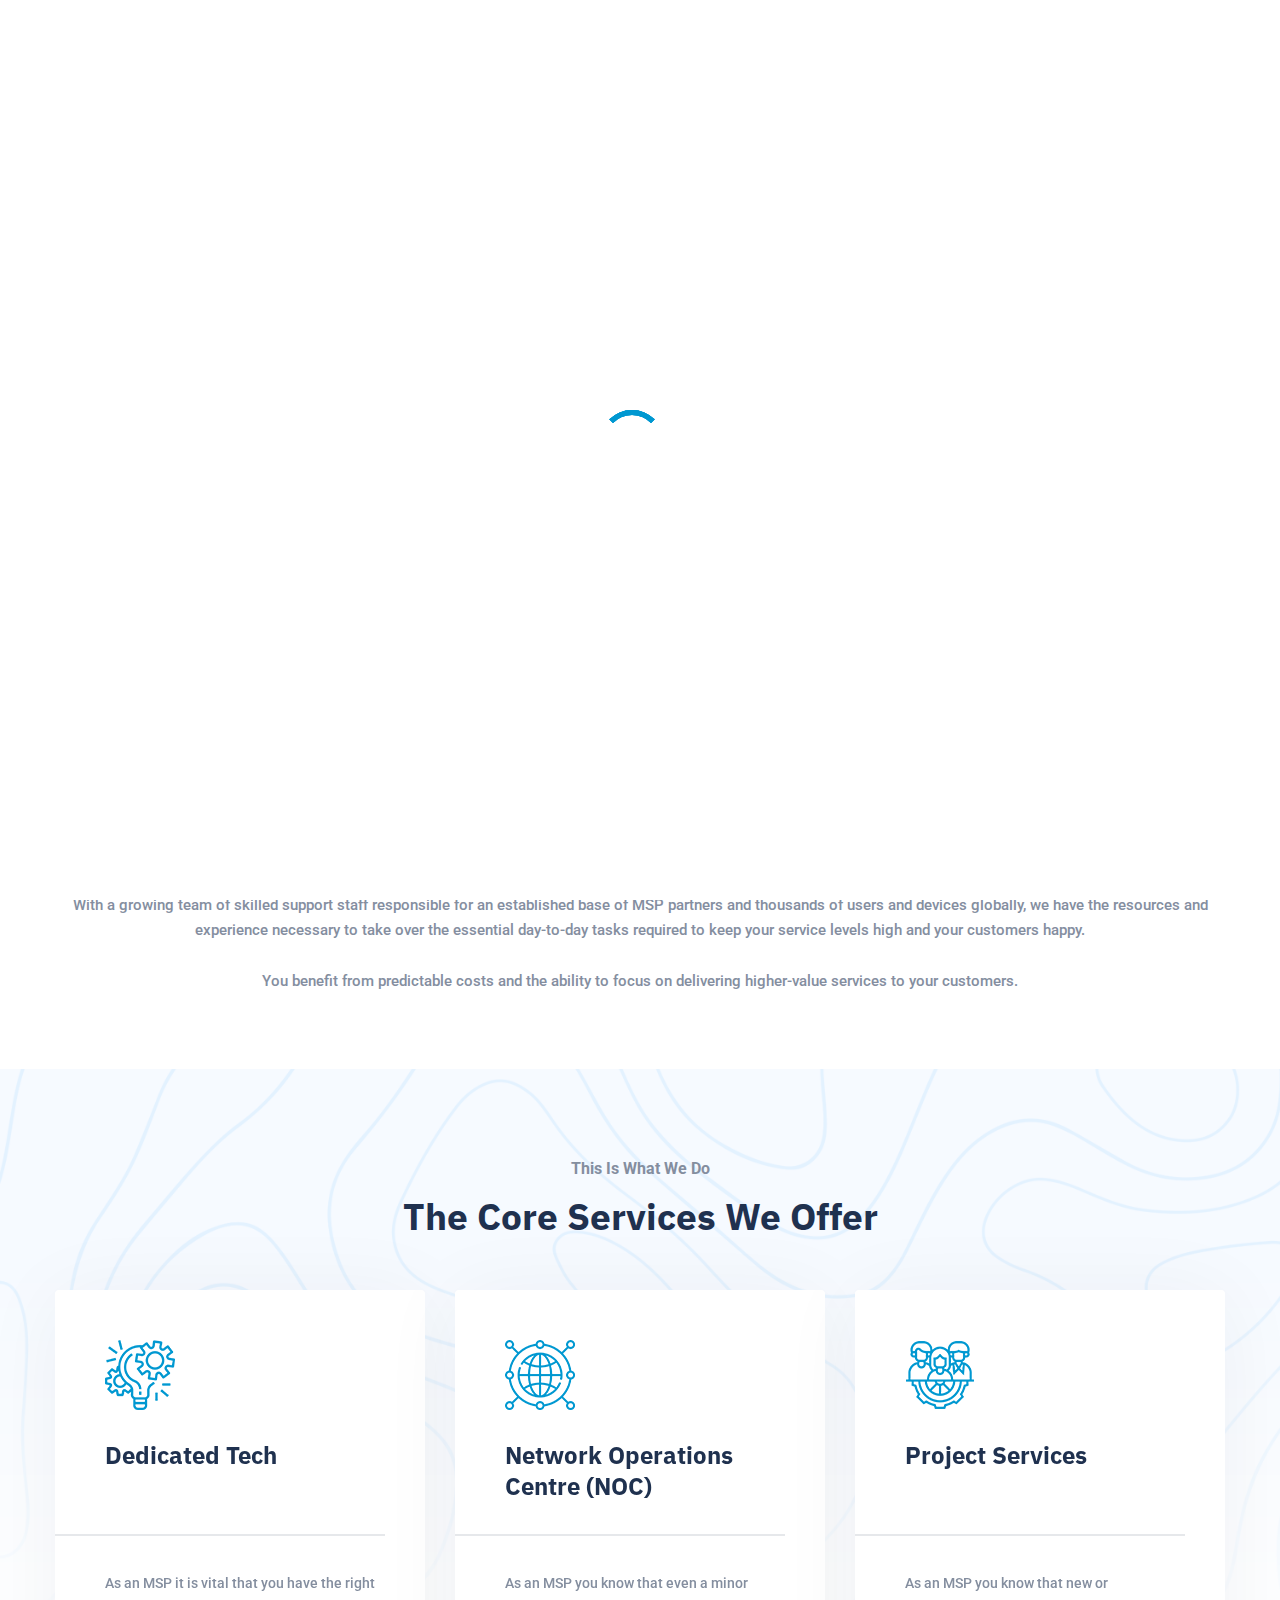
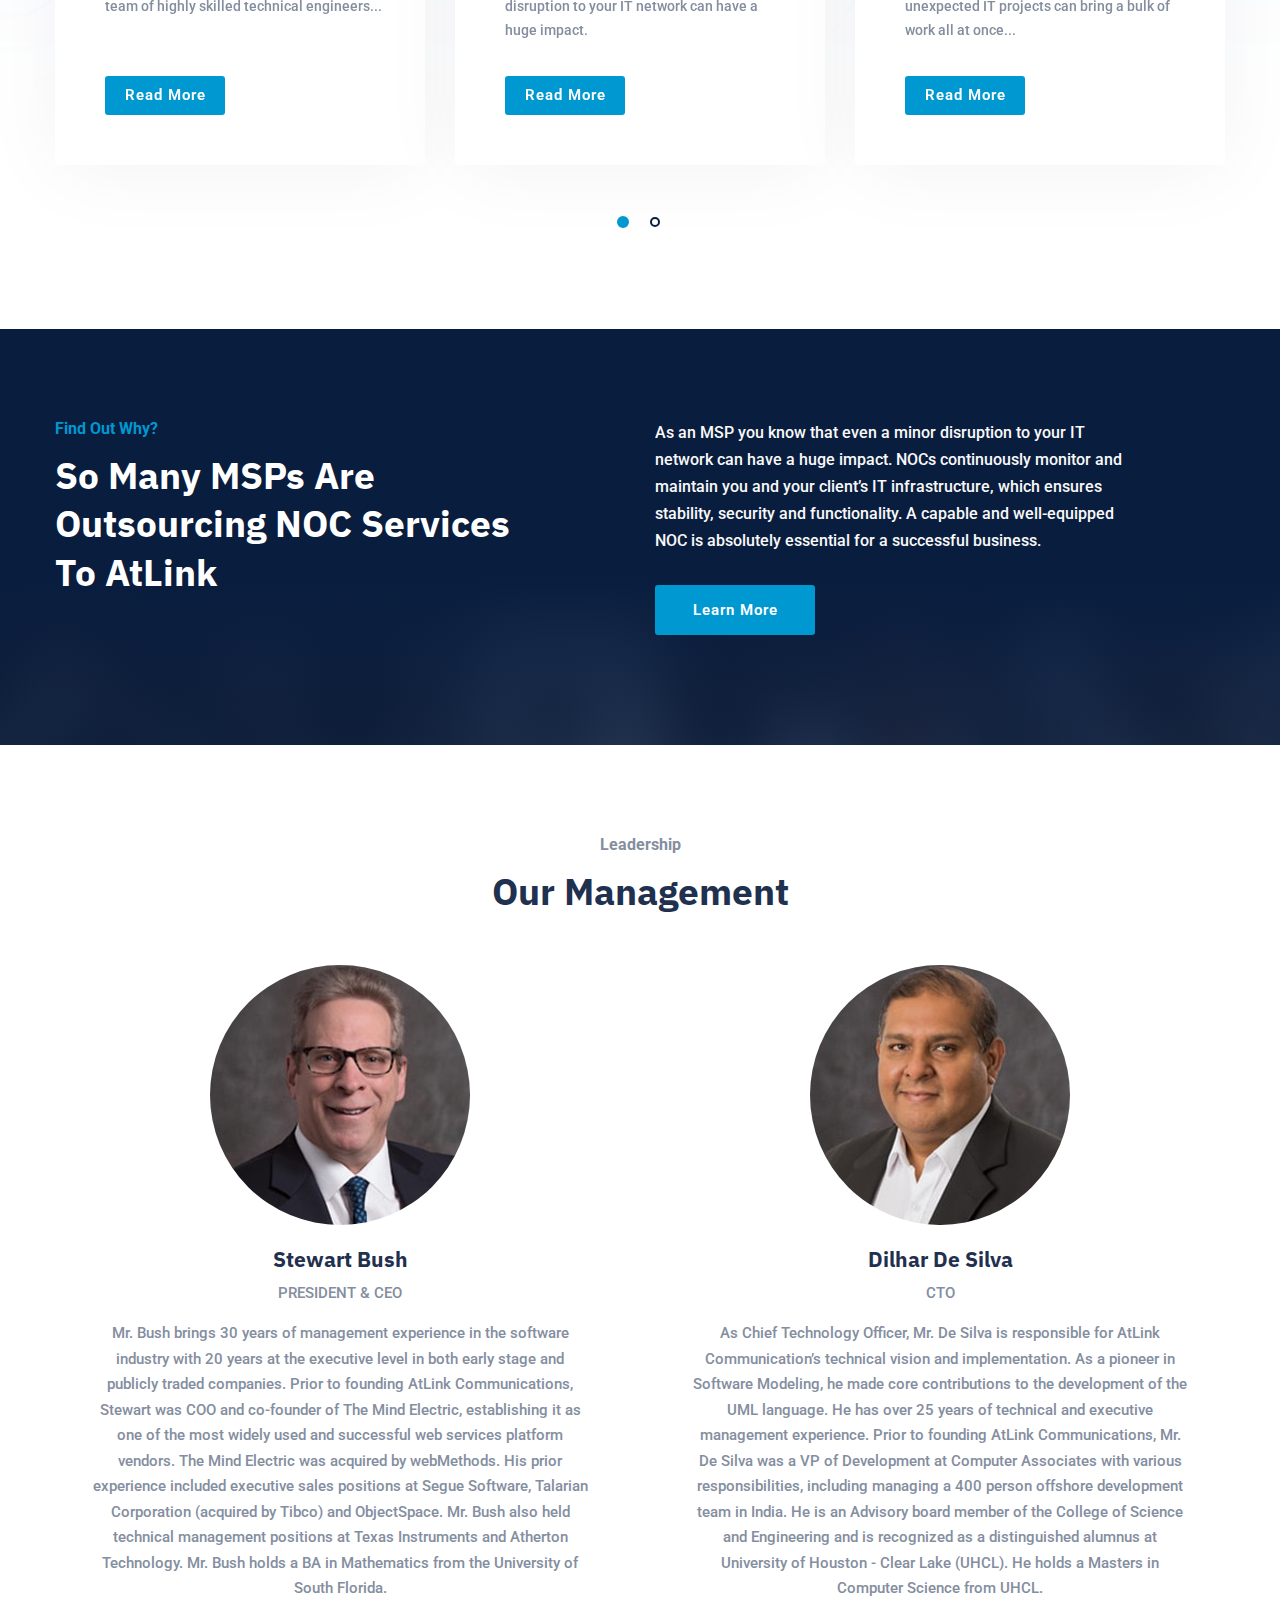
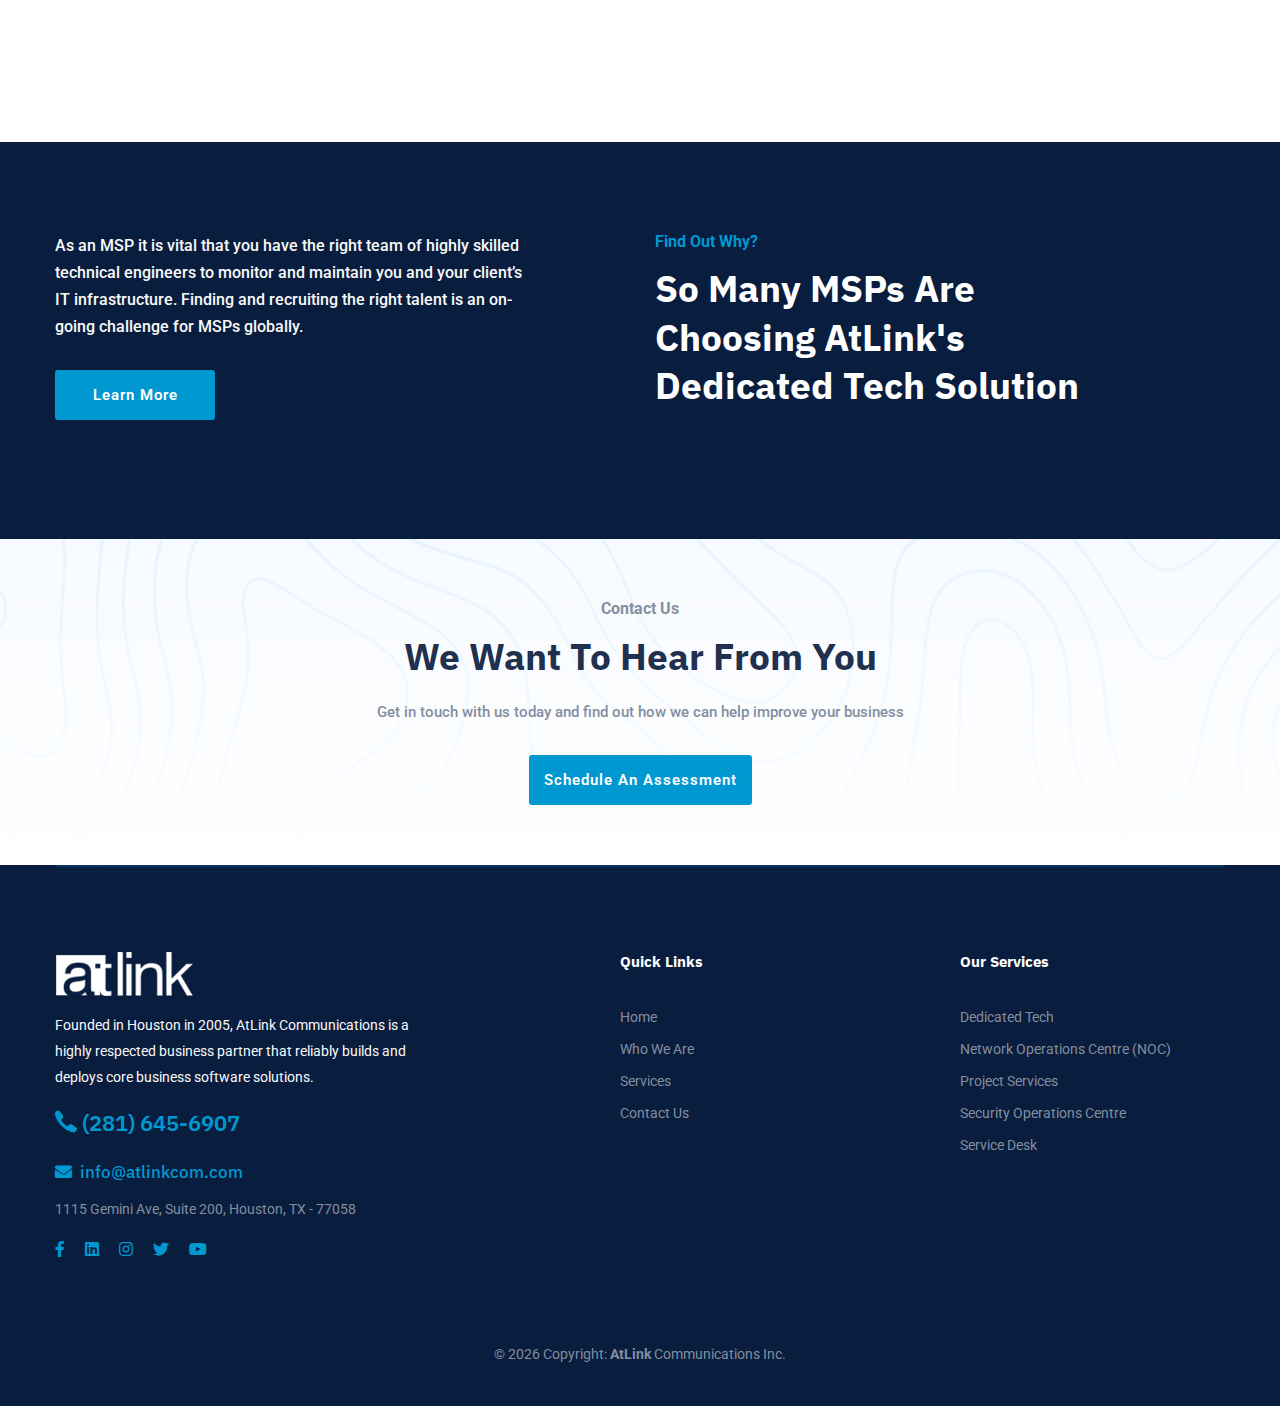
==== commit 154410ce: "finishing about us page" ====
--- a/index.html
+++ b/index.html
@@ -67,10 +67,10 @@
           <div class="collapse navbar-collapse" id="mainNavigation">
             <ul class="navbar-nav ml-auto">
               <li class="nav__item">
-                <a href="#" class="nav__item-link active">Home</a>
+                <a href="./" class="nav__item-link active">Home</a>
               </li><!-- /.nav-item -->
               <li class="nav__item">
-                <a href="#" class="nav__item-link">Who We Are</a>
+                <a href="who-we-are.html" class="nav__item-link">Who We Are</a>
               </li>
               <li class="nav__item has-dropdown">
                 <a href="#" data-toggle="dropdown" class="dropdown-toggle nav__item-link">Services</a>
@@ -128,11 +128,11 @@
                   <h2 class="slide__title">Build your own dedicated team without the challenges of finding, hiring & training staff</h2>
                   <p class="slide__desc">Atlink’s Dedicated Tech solution allows you to hire certified technical experts built according to the requirement of your business.</p>
                   <div class="d-flex flex-wrap align-items-center">
-                    <a href="about-us.html" class="btn btn__primary btn__primary-style2 mr-30">
+                    <a href="dedicated-tech.html" class="btn btn__primary btn__primary-style2 mr-30">
                       <!-- <i class="icon-arrow-right"></i> -->
                       <span>Find Out More</span>
                     </a>
-                    <a href="it-solutions.html" class="btn btn__white">Our Services</a>
+                    <a href="who-we-are.html" class="btn btn__white">About us</a>
                   </div>
                 </div><!-- /.slide-content -->
               </div><!-- /.col-xl-7 -->
@@ -168,10 +168,11 @@
                   <h2 class="slide__title">Our expert resource combined with your msp know-how</h2>
                   <p class="slide__desc">We provides high-quality white label 24/7 Network Operations Centre (NOC) and Service Desk capabilities to MSPs and IT service providers, enabling them to extend the services they offer to their customers.</p>
                   <div class="d-flex flex-wrap align-items-center">
-                    <a href="about-us.html" class="btn btn__primary btn__primary-style2 mr-30">
+                    <a href="dedicated-tech.html" class="btn btn__primary btn__primary-style2 mr-30">
+                      <!-- <i class="icon-arrow-right"></i> -->
                       <span>Find Out More</span>
                     </a>
-                    <a href="it-solutions.html" class="btn btn__white">Our Services</a>
+                    <a href="who-we-are.html" class="btn btn__white">About us</a>
                   </div>
                 </div><!-- /.slide-content -->
               </div><!-- /.col-xl-7 -->
@@ -255,77 +256,6 @@
           </div><!-- /.col-lg-6 -->
         </div><!-- /.row -->
         <div class="row">
-          <!-- <div class="col-sm-12 col-md-6 col-xl-4">
-            <div class="service-item">
-              <div class="service__icon">
-                <img src="./assets/images/icons/tech.png" class="img-responsive" alt="Dedicated Tech">
-              </div>
-              <h4 class="service__title">Dedicated Tech <br>&nbsp;</h4>
-              <div class="service__content">
-                <p class="service__desc">As an MSP it is vital that you have the right team of highly skilled technical engineers...</p>
-                <a href="dedicated-tech.html" class="btn btn__primary">
-                  <span>Read More</span>
-                </a>
-              </div>
-            </div>
-          </div>
-          <div class="col-sm-12 col-md-6 col-xl-4">
-            <div class="service-item">
-              <div class="service__icon">
-                <img src="./assets/images/icons/network.png" class="img-responsive" alt="NOC">
-              </div>
-              <h4 class="service__title">Network Operations <br>Centre (NOC)</h4>
-              <div class="service__content">
-                <p class="service__desc">As an MSP you know that even a minor disruption to your IT network can have a huge impact. </p>
-                <a href="partnering-for-noc.html" class="btn btn__primary">
-                  <span>Read More</span>
-                </a>
-              </div>
-            </div>
-          </div>
-          <div class="col-sm-12 col-md-6 col-xl-4">
-            <div class="service-item">
-              <div class="service__icon">
-                <img src="./assets/images/icons/project.png" class="img-responsive" alt="Project Services">
-              </div>
-              <h4 class="service__title">Project Services <br>&nbsp;</h4>
-              <div class="service__content">
-                <p class="service__desc">As an MSP you know that new or unexpected IT projects can bring a bulk of work all at once...</p>
-                <a href="project_services.html" class="btn btn__primary">
-                  <span>Read More</span>
-                </a>
-              </div>
-            </div>
-          </div>
-          <div class="col-sm-12 col-md-6 col-xl-4">
-            <div class="service-item">
-              <div class="service__icon">
-                <img src="./assets/images/icons/security.png" class="img-responsive" alt="SOC">
-              </div>
-              <h4 class="service__title">Security Operations <br>Center (SOC)</h4>
-              <div class="service__content">
-                <p class="service__desc">As an MSP you know that cyber security is no longer a consideration.</p>
-                <a href="security-operations-center-soc.html" class="btn btn__primary">
-                  <span>Read More</span>
-                </a>
-              </div>
-            </div>
-          </div>
-          <div class="col-sm-12 col-md-6 col-xl-4">
-            <div class="service-item">
-              <div class="service__icon">
-                <img src="./assets/images/icons/service.png" class="img-responsive" alt="Service Desk">
-              </div>
-              <h4 class="service__title">Service Desk <br>Support</h4>
-              <div class="service__content">
-                <p class="service__desc">At AtLink we understand that your service desk is the heart of your organisation.
-                </p>
-                <a href="service-desk.html" class="btn btn__primary btn__primary-style2">
-                  <span>Read More</span>
-                </a>
-              </div>
-            </div>
-          </div> -->
           <div class="col-12">
             <div class="slick-carousel"
               data-slick='{"slidesToShow": 3, "slidesToScroll": 3, "arrows": false, "dots": true, "responsive": [ {"breakpoint": 992, "settings": {"slidesToShow": 2}}, {"breakpoint": 767, "settings": {"slidesToShow": 2}}, {"breakpoint": 480, "settings": {"slidesToShow": 1}}]}'>
@@ -362,7 +292,7 @@
                 <h4 class="service__title">Project Services <br>&nbsp;</h4>
                 <div class="service__content">
                   <p class="service__desc">As an MSP you know that new or unexpected IT projects can bring a bulk of work all at once...</p>
-                  <a href="project_services.html" class="btn btn__primary">
+                  <a href="#" class="btn btn__primary">
                     <span>Read More</span>
                   </a>
                 </div>
@@ -375,7 +305,7 @@
                 <h4 class="service__title">Security Operations <br>Center (SOC)</h4>
                 <div class="service__content">
                   <p class="service__desc">As an MSP you know that cyber security is no longer a consideration.</p>
-                  <a href="security-operations-center-soc.html" class="btn btn__primary">
+                  <a href="#" class="btn btn__primary">
                     <span>Read More</span>
                   </a>
                 </div>
@@ -389,7 +319,7 @@
                 <div class="service__content">
                   <p class="service__desc">At AtLink we understand that your service desk is the heart of your organisation.
                   </p>
-                  <a href="service-desk.html" class="btn btn__primary btn__primary-style2">
+                  <a href="#" class="btn btn__primary btn__primary-style2">
                     <span>Read More</span>
                   </a>
                 </div>
@@ -397,15 +327,15 @@
             </div>
           </div>
         </div><!-- /.row -->
-        <div class="row">
+        <!-- <div class="row">
           <div class="col-12 text-center">
             <p class="text__link mt-40 mb-0">
               <a href="industries.html" class="btn btn__secondary btn__link mx-1">
                 <span>Explore All Services</span> <i class="icon-arrow-right icon-outlined"></i>
               </a>
             </p>
-          </div><!-- /.col-lg-6 -->
-        </div>
+          </div>
+        </div> -->
       </div><!-- /.container -->
     </section><!-- /.Services Layout 1 -->
 
@@ -423,7 +353,7 @@
           <div class="col-sm-12 col-md-12 col-lg-5 offset-lg-1">
             <p class="heading__desc color-gray">As an MSP you know that even a minor disruption to your IT network can have a huge impact. NOCs continuously monitor and maintain you and your client’s IT infrastructure, which ensures stability, security and functionality. A capable and well-equipped NOC is absolutely essential for a successful business.</p>
             <div class="d-flex flex-wrap mt-30">
-              <a href="#" class="btn btn__primary btn__primary-style2 mr-30">
+              <a href="partnering-for-noc.html" class="btn btn__primary btn__primary-style2 mr-30">
                 <span>Learn More</span>
               </a>
             </div>
@@ -499,7 +429,7 @@
           <div class="col-sm-12 col-md-12 col-lg-5">
             <p class="heading__desc color-gray">As an MSP it is vital that you have the right team of highly skilled technical engineers to monitor and maintain you and your client’s IT infrastructure. Finding and recruiting the right talent is an on-going challenge for MSPs globally.</p>
             <div class="d-flex flex-wrap mt-30">
-              <a href="#" class="btn btn__primary btn__primary-style2 mr-30">
+              <a href="dedicated-tech.html" class="btn btn__primary btn__primary-style2 mr-30">
                 <span>Learn More</span>
               </a>
             </div>
--- a/assets/css/custom.css
+++ b/assets/css/custom.css
@@ -83,12 +83,28 @@
 }
 
 .timeline-item .timeline__year {
-  font-size: 18px;
-  font-weight: 600;
-  -ms-flex: 0 0 150px;
-  flex: 0 0 150px;
-  max-width: 150px;
+  -ms-flex: 0 0 170px;
+  flex: 0 0 170px;
+  max-width: 170px;
   text-align: left;
+  color: #848e9f;
+}
+
+.timeline-item .timeline__desc {
+  text-align: left;
+}
+
+.feature-item.no-hover::before {
+  content: none;
+}
+
+.features-layout1 .feature-item.no-hover:hover .feature__title,
+.features-layout2 .feature-item.no-hover:hover .feature__title {
+  color: #fff;
+}
+
+.jobs-container {
+  background-color: transparent;
 }
 
 @media (max-width: 767px) {
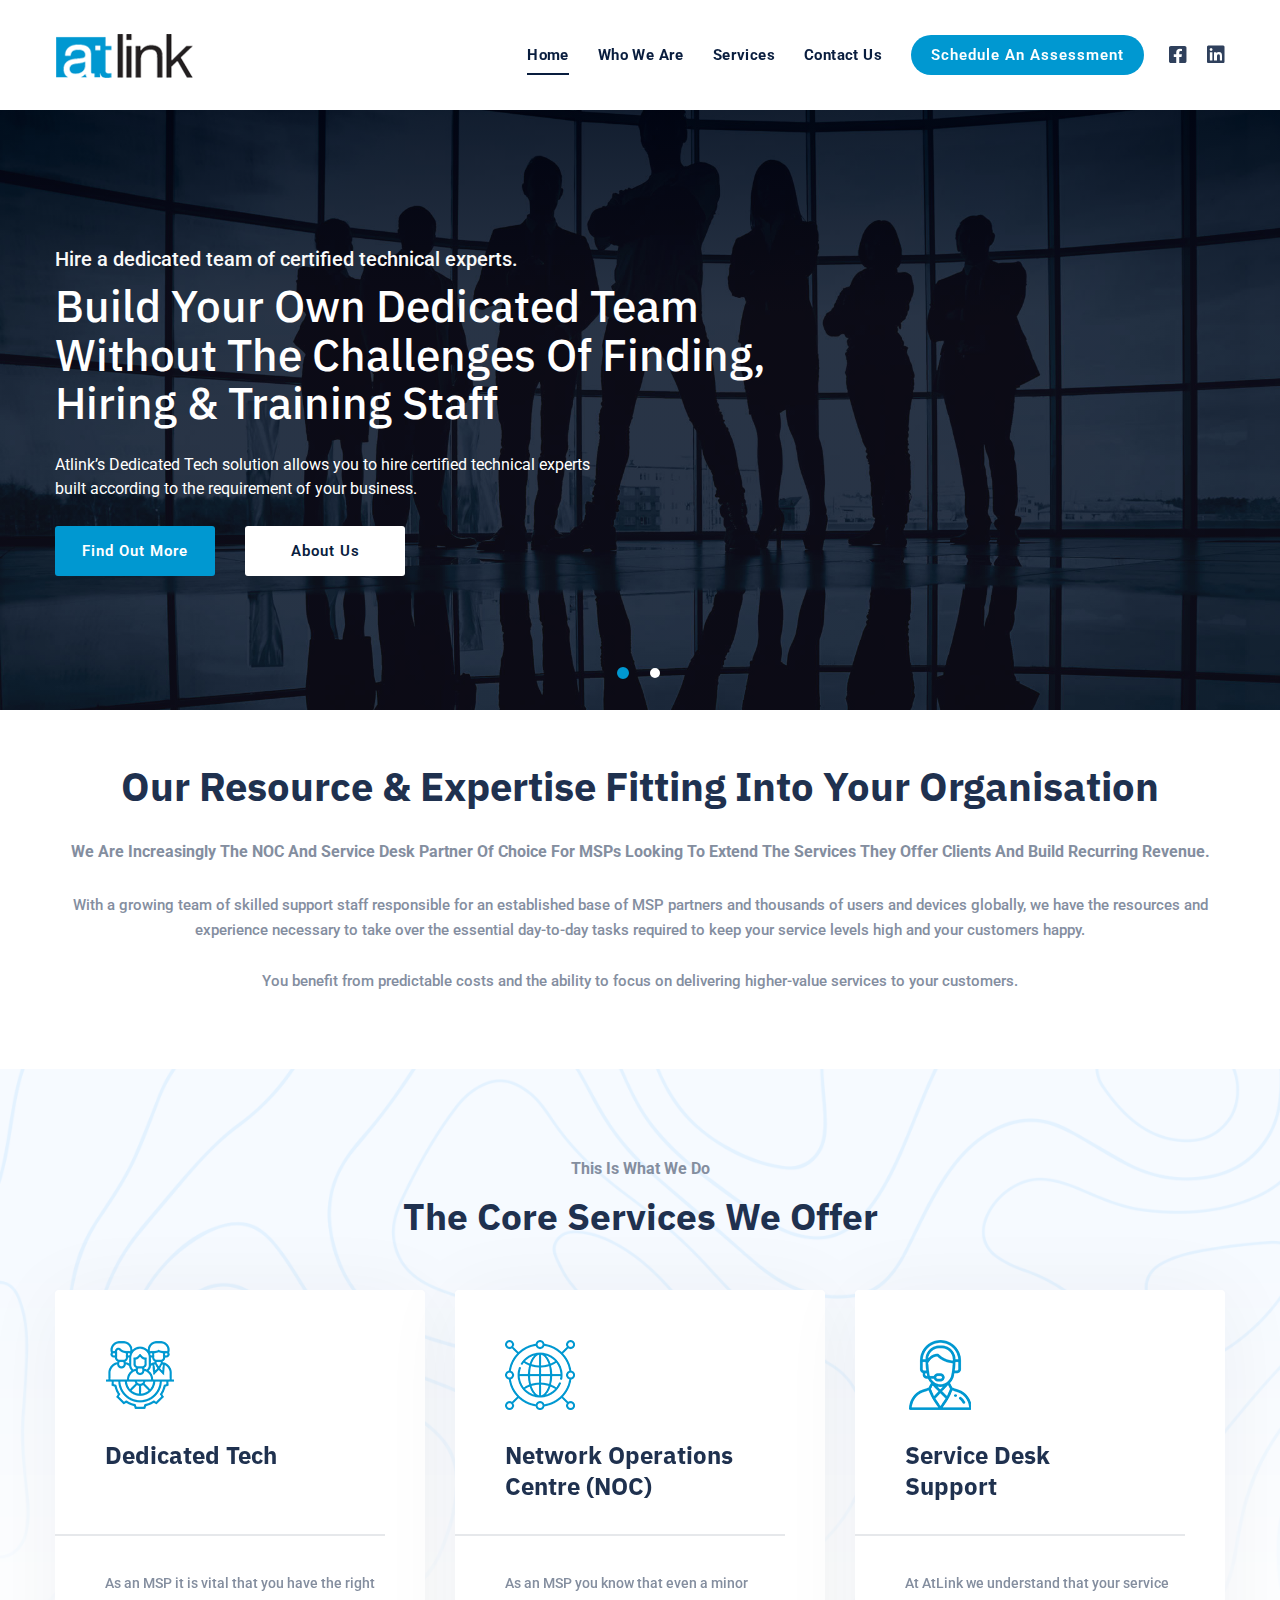
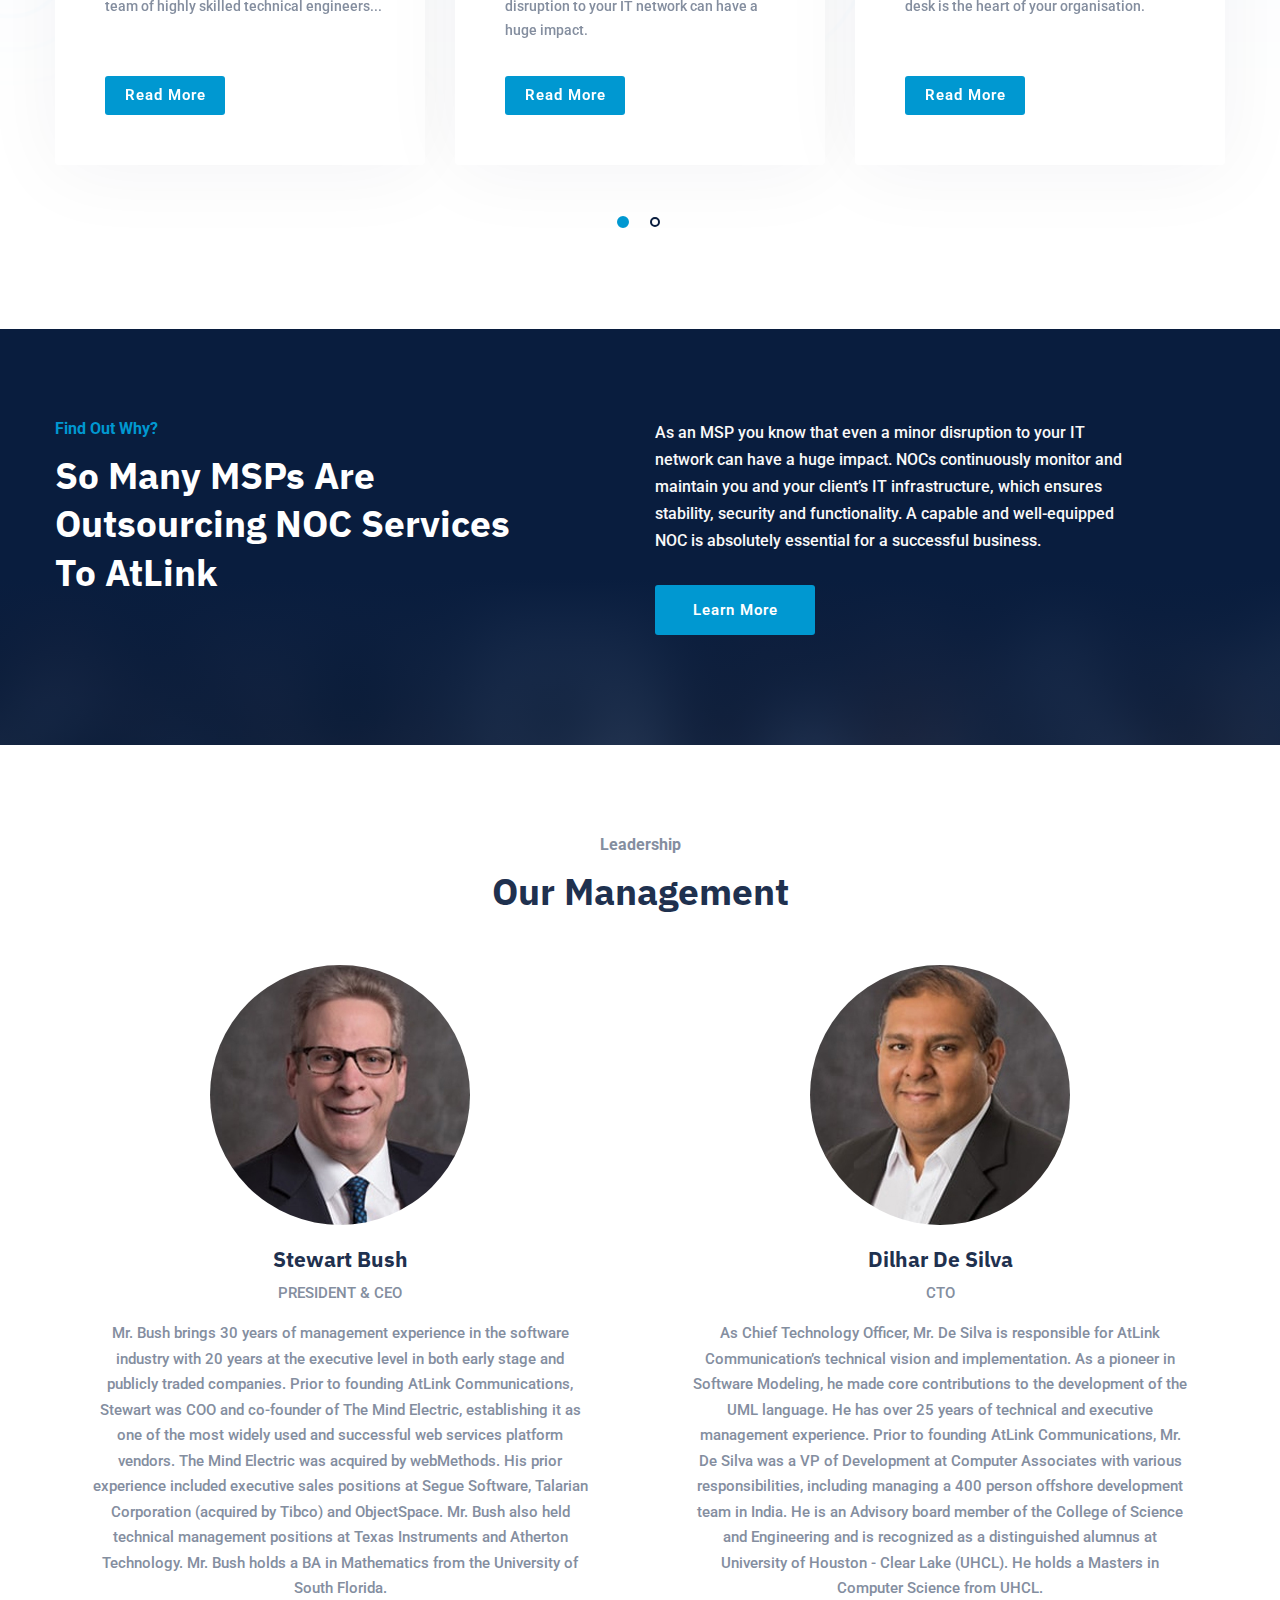
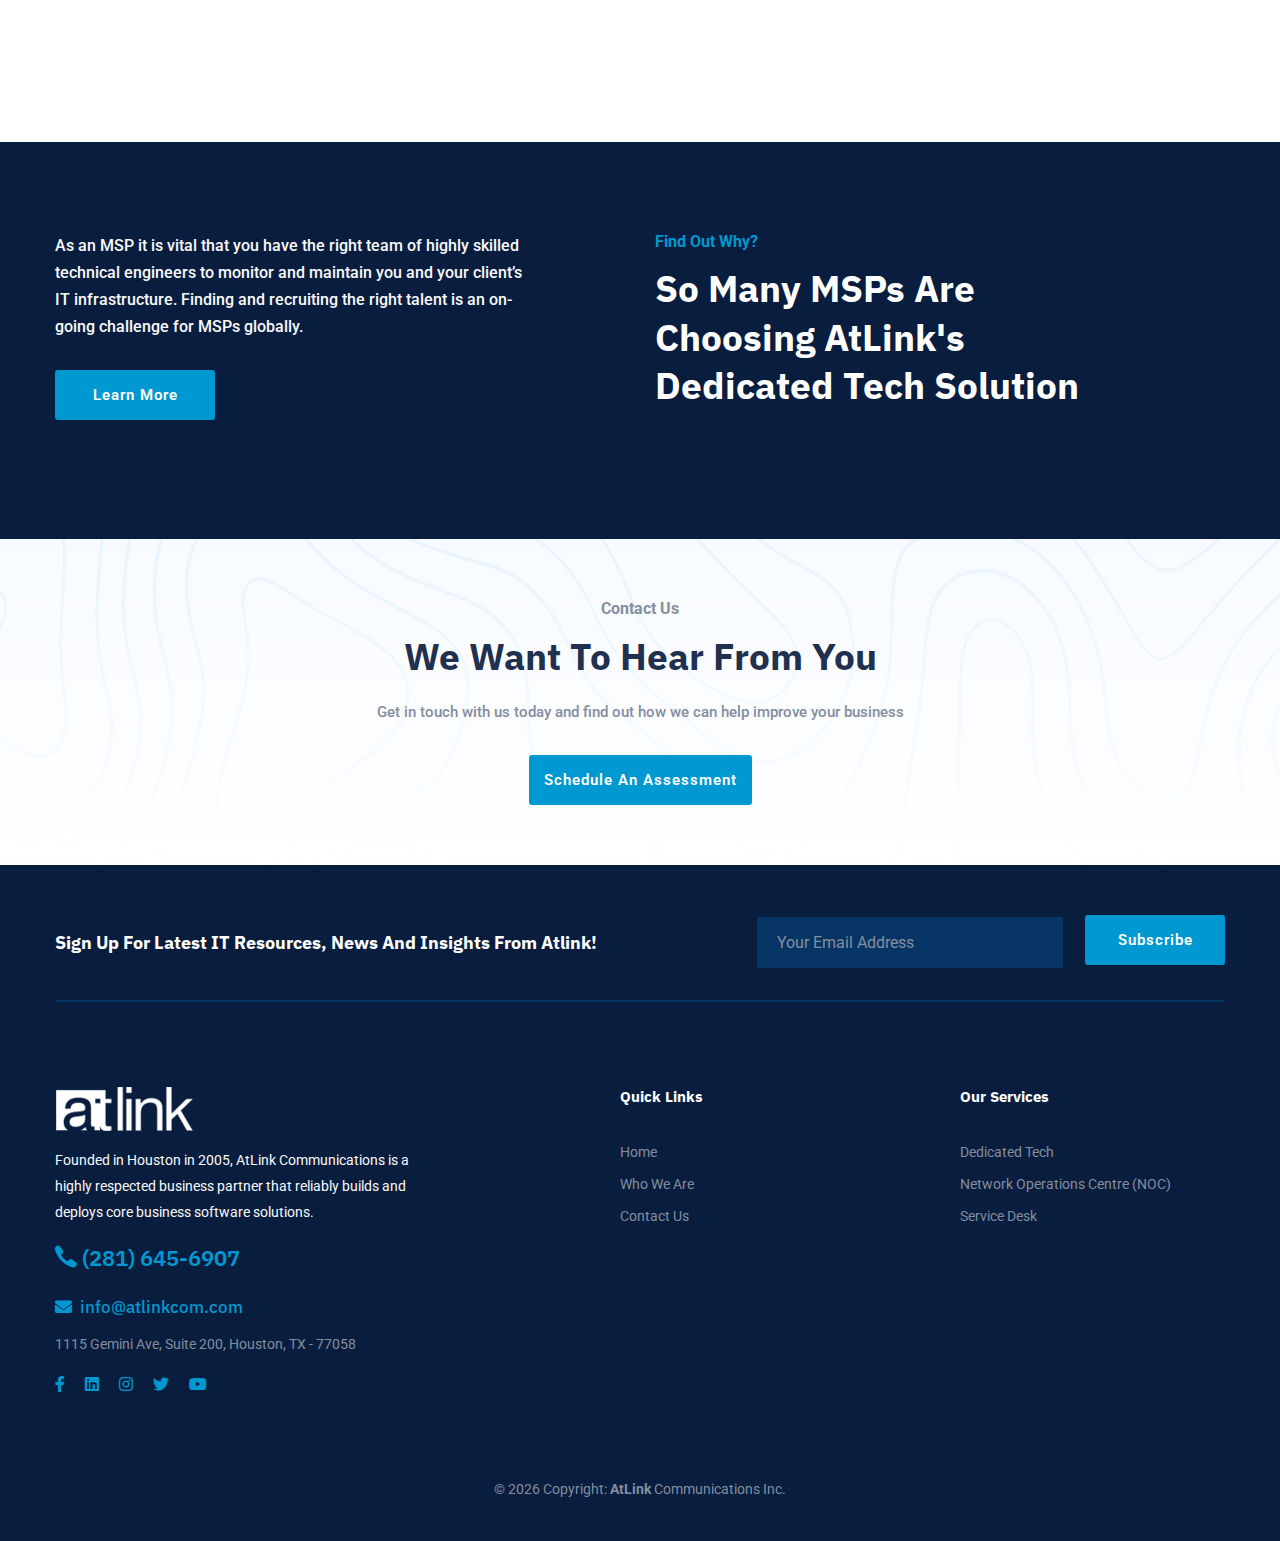
==== commit 85a2c631: "adding contact page" ====
--- a/index.html
+++ b/index.html
@@ -84,12 +84,12 @@
                   <li class="nav__item">
                     <a href="service-desk.html" class="nav__item-link">Service Desk</a>
                   </li><!-- /.nav-item -->
-                  <li class="nav__item">
+                  <!-- <li class="nav__item">
                     <a href="project_services.html" class="nav__item-link">Project Services</a>
-                  </li><!-- /.nav-item -->
+                  </li>
                   <li class="nav__item">
                     <a href="security-operations-center-soc.html" class="nav__item-link">Security Operations Centre</a>
-                  </li><!-- /.nav-item -->
+                  </li> -->
                 </ul><!-- /.dropdown-menu -->
               </li><!-- /.nav-item -->
               <li class="nav__item">
@@ -261,7 +261,7 @@
               data-slick='{"slidesToShow": 3, "slidesToScroll": 3, "arrows": false, "dots": true, "responsive": [ {"breakpoint": 992, "settings": {"slidesToShow": 2}}, {"breakpoint": 767, "settings": {"slidesToShow": 2}}, {"breakpoint": 480, "settings": {"slidesToShow": 1}}]}'>
               <div class="service-item">
                 <div class="service__icon">
-                  <img src="./assets/images/icons/tech.png" class="img-responsive" alt="Dedicated Tech">
+                  <img src="./assets/images/icons/project.png" class="img-responsive" alt="Dedicated Tech">
                 </div>
                 <h4 class="service__title">Dedicated Tech <br>&nbsp;</h4>
                 <div class="service__content">
@@ -284,10 +284,24 @@
                   </a>
                 </div>
               </div>
+
+              <div class="service-item">
+                <div class="service__icon">
+                  <img src="./assets/images/icons/service.png" class="img-responsive" alt="Service Desk">
+                </div>
+                <h4 class="service__title">Service Desk <br>Support</h4>
+                <div class="service__content">
+                  <p class="service__desc">At AtLink we understand that your service desk is the heart of your organisation.
+                  </p>
+                  <a href="service-desk.html" class="btn btn__primary btn__primary-style2">
+                    <span>Read More</span>
+                  </a>
+                </div>
+              </div>
               
               <div class="service-item">
                 <div class="service__icon">
-                  <img src="./assets/images/icons/project.png" class="img-responsive" alt="Project Services">
+                  <img src="./assets/images/icons/tech.png" class="img-responsive" alt="Project Services">
                 </div>
                 <h4 class="service__title">Project Services <br>&nbsp;</h4>
                 <div class="service__content">
@@ -306,20 +320,6 @@
                 <div class="service__content">
                   <p class="service__desc">As an MSP you know that cyber security is no longer a consideration.</p>
                   <a href="#" class="btn btn__primary">
-                    <span>Read More</span>
-                  </a>
-                </div>
-              </div>
-              
-              <div class="service-item">
-                <div class="service__icon">
-                  <img src="./assets/images/icons/service.png" class="img-responsive" alt="Service Desk">
-                </div>
-                <h4 class="service__title">Service Desk <br>Support</h4>
-                <div class="service__content">
-                  <p class="service__desc">At AtLink we understand that your service desk is the heart of your organisation.
-                  </p>
-                  <a href="#" class="btn btn__primary btn__primary-style2">
                     <span>Read More</span>
                   </a>
                 </div>
@@ -470,6 +470,22 @@
       ========================== -->
     <footer class="footer bg-secondary">
       <div class="container">
+        <div class="footer-top pt-50 pb-30">
+          <div class="row align-items-center">
+            <div class="col-sm-12 col-md-6 col-lg-7">
+              <h6 class="footer-top__title mb-sm-0">Sign up for latest IT resources,
+                news and insights from Atlink!</h6>
+            </div><!-- /.col-lg-3 -->
+            <div class="col-sm-12 col-md-6 col-lg-5">
+              <form class="footer-form d-flex mb-0">
+                <input type="text" class="form-control mr-20" placeholder="Your Email Address">
+                <button type="submit" class="btn btn__primary btn__primary-style2">
+                  <span>Subscribe</span>
+                </button>
+              </form>
+            </div><!-- /.col-lg-6 -->
+          </div><!-- /.row -->
+        </div><!-- /.footer-top -->
         <div class="footer-primary">
           <div class="row">
             <div class="col-sm-12 col-md-12 col-lg-4 footer-widget footer-widget-about footer-start">
@@ -506,7 +522,7 @@
                     <ul class="list-unstyled">
                       <li><a href="./">Home</a></li>
                       <li><a href="who-we-are.html">Who We Are</a></li>
-                      <li><a href="services.html">Services</a></li>
+                      <!-- <li><a href="services.html">Services</a></li> -->
                       <li><a href="contact.html">Contact Us</a></li>
                     </ul>
                   </nav>
@@ -525,12 +541,12 @@
                   <li>
                     <a href="partnering-for-noc.html">Network Operations Centre (NOC)</a>
                   </li>
-                  <li>
+                  <!-- <li>
                     <a href="project_services.html">Project Services</a>
                   </li>
                   <li>
                     <a href="security-operations-center-soc.html">Security Operations Centre</a>
-                  </li>
+                  </li> -->
                   <li>
                     <a href="service-desk.html">Service Desk</a>
                   </li>
--- a/assets/css/style.css
+++ b/assets/css/style.css
@@ -6574,10 +6574,11 @@
   padding: 55px 60px 60px;
   border-radius: 3px;
   overflow: hidden;
-  -webkit-box-flex: 0;
+  /* -webkit-box-flex: 0;
   -ms-flex: 0 0 38%;
   flex: 0 0 38%;
-  max-width: 38%;
+  max-width: 38%; */
+  margin-bottom: 30px;
 }
 
 [class*="contact-layout"] .contact-panel__info .contact-block__title {
--- a/assets/css/custom.css
+++ b/assets/css/custom.css
@@ -107,6 +107,10 @@
   background-color: transparent;
 }
 
+.footer .footer-form .form-control {
+  height: 55px;
+}
+
 @media (max-width: 767px) {
 }
 
@@ -168,8 +172,8 @@
   .header-transparent + .slider .slide-item {
     padding-top: inherit;
     padding-bottom: inherit;
-    min-height: 55vh;
-    height: 55vh;
+    min-height: 60vh;
+    height: 60vh;
   }
 
   .header-transparent.header-full + .slider .slide-item {
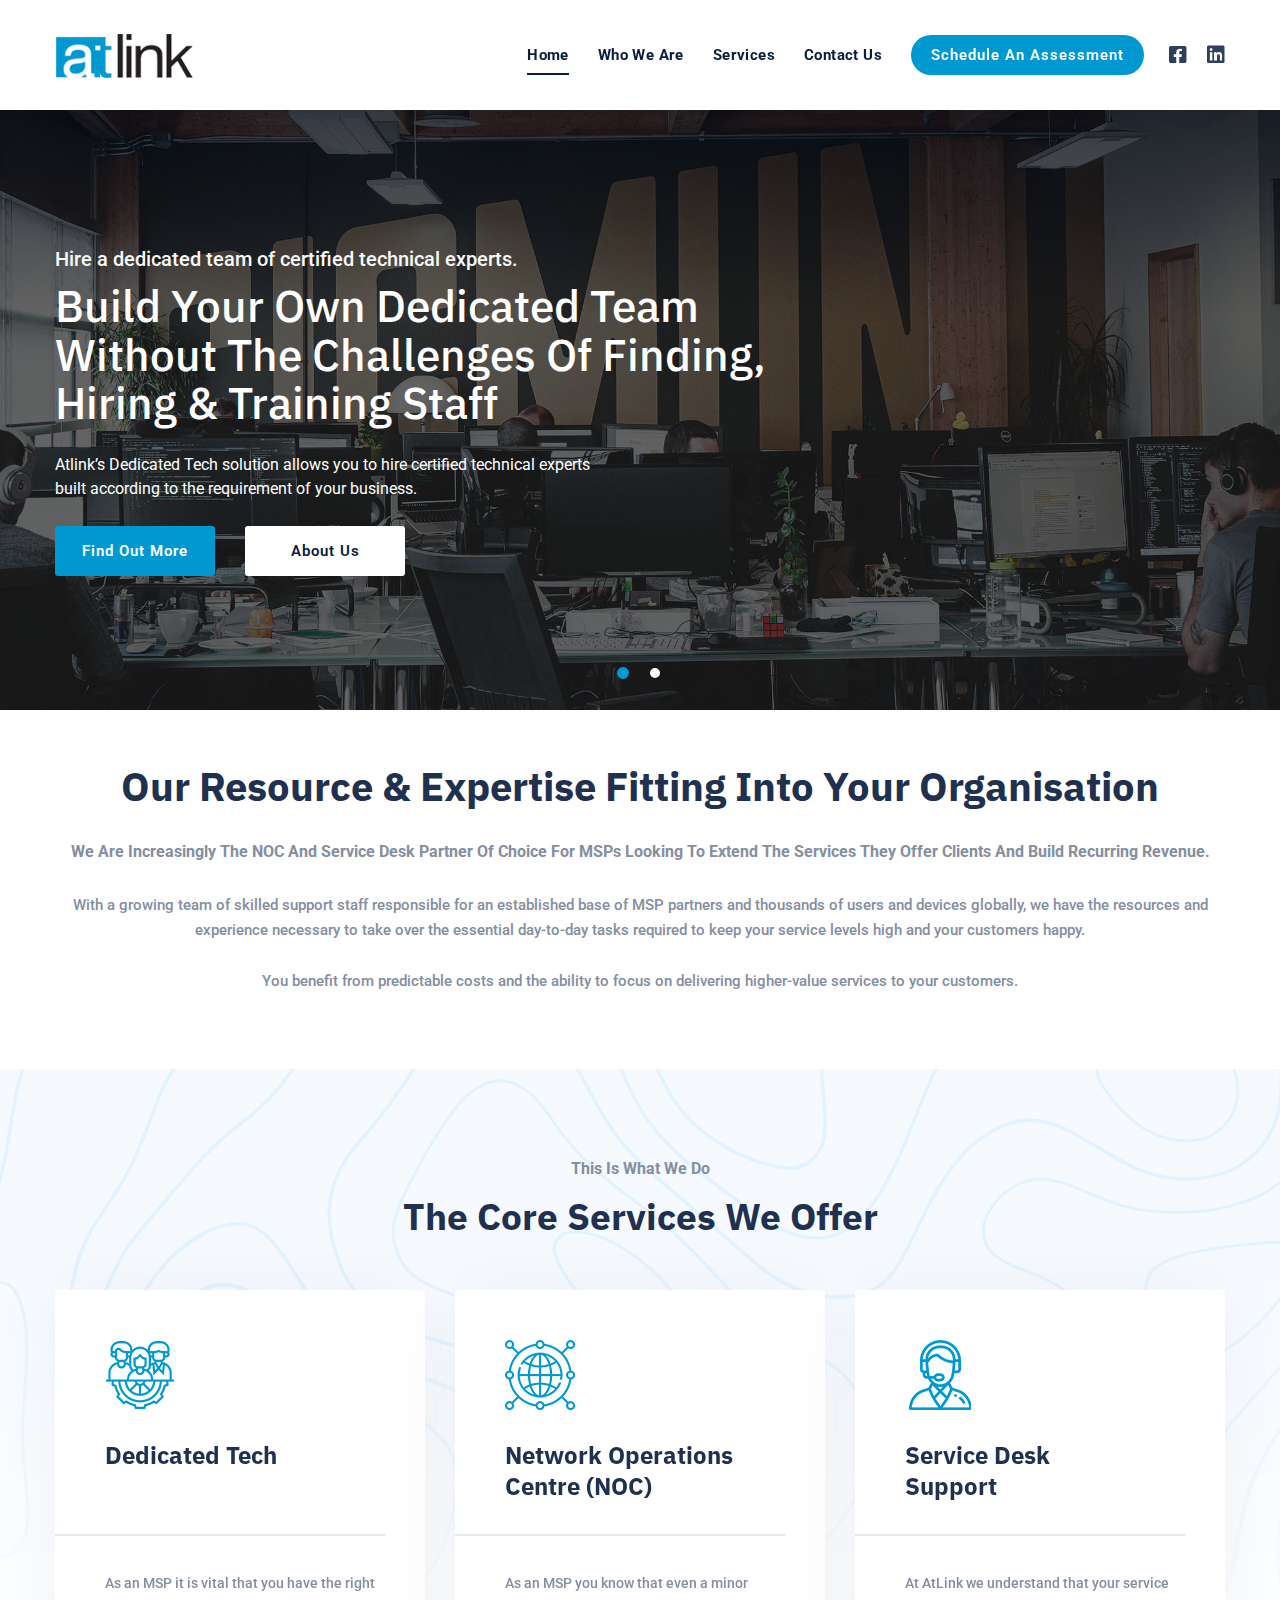
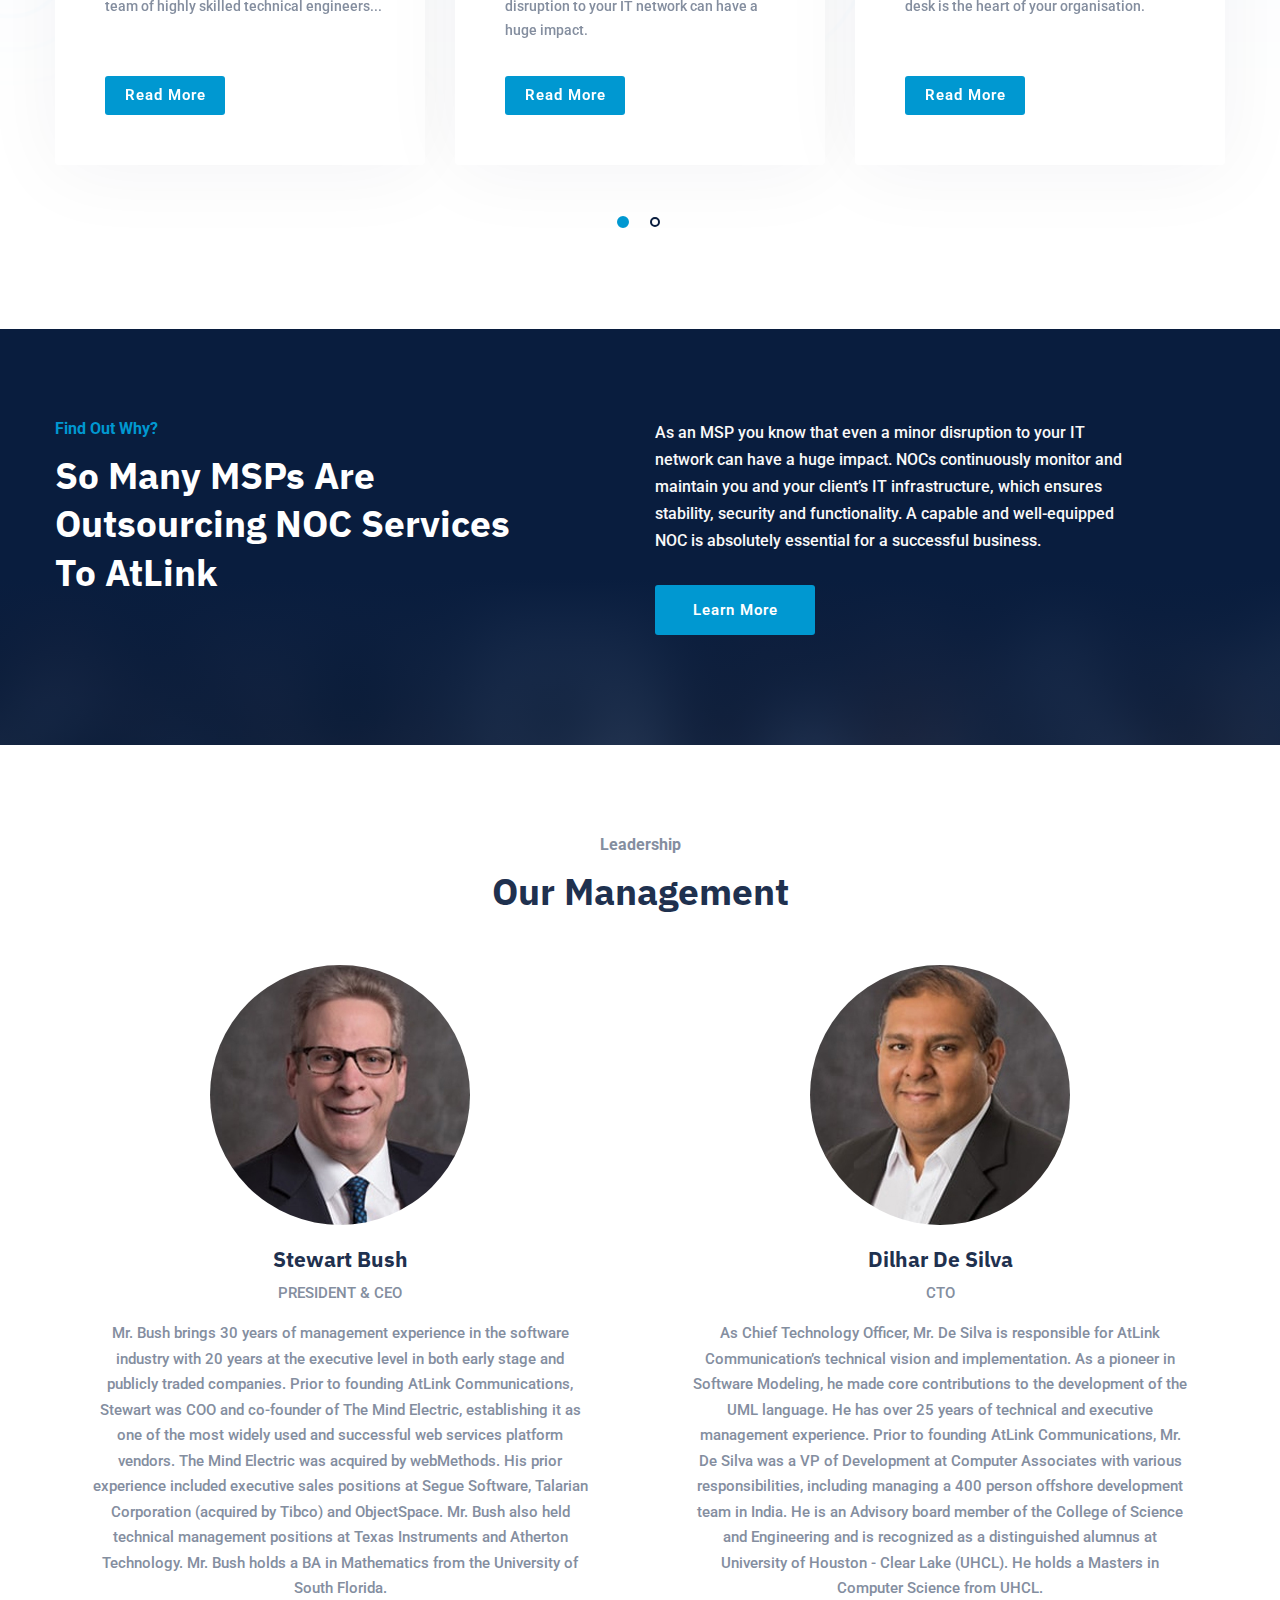
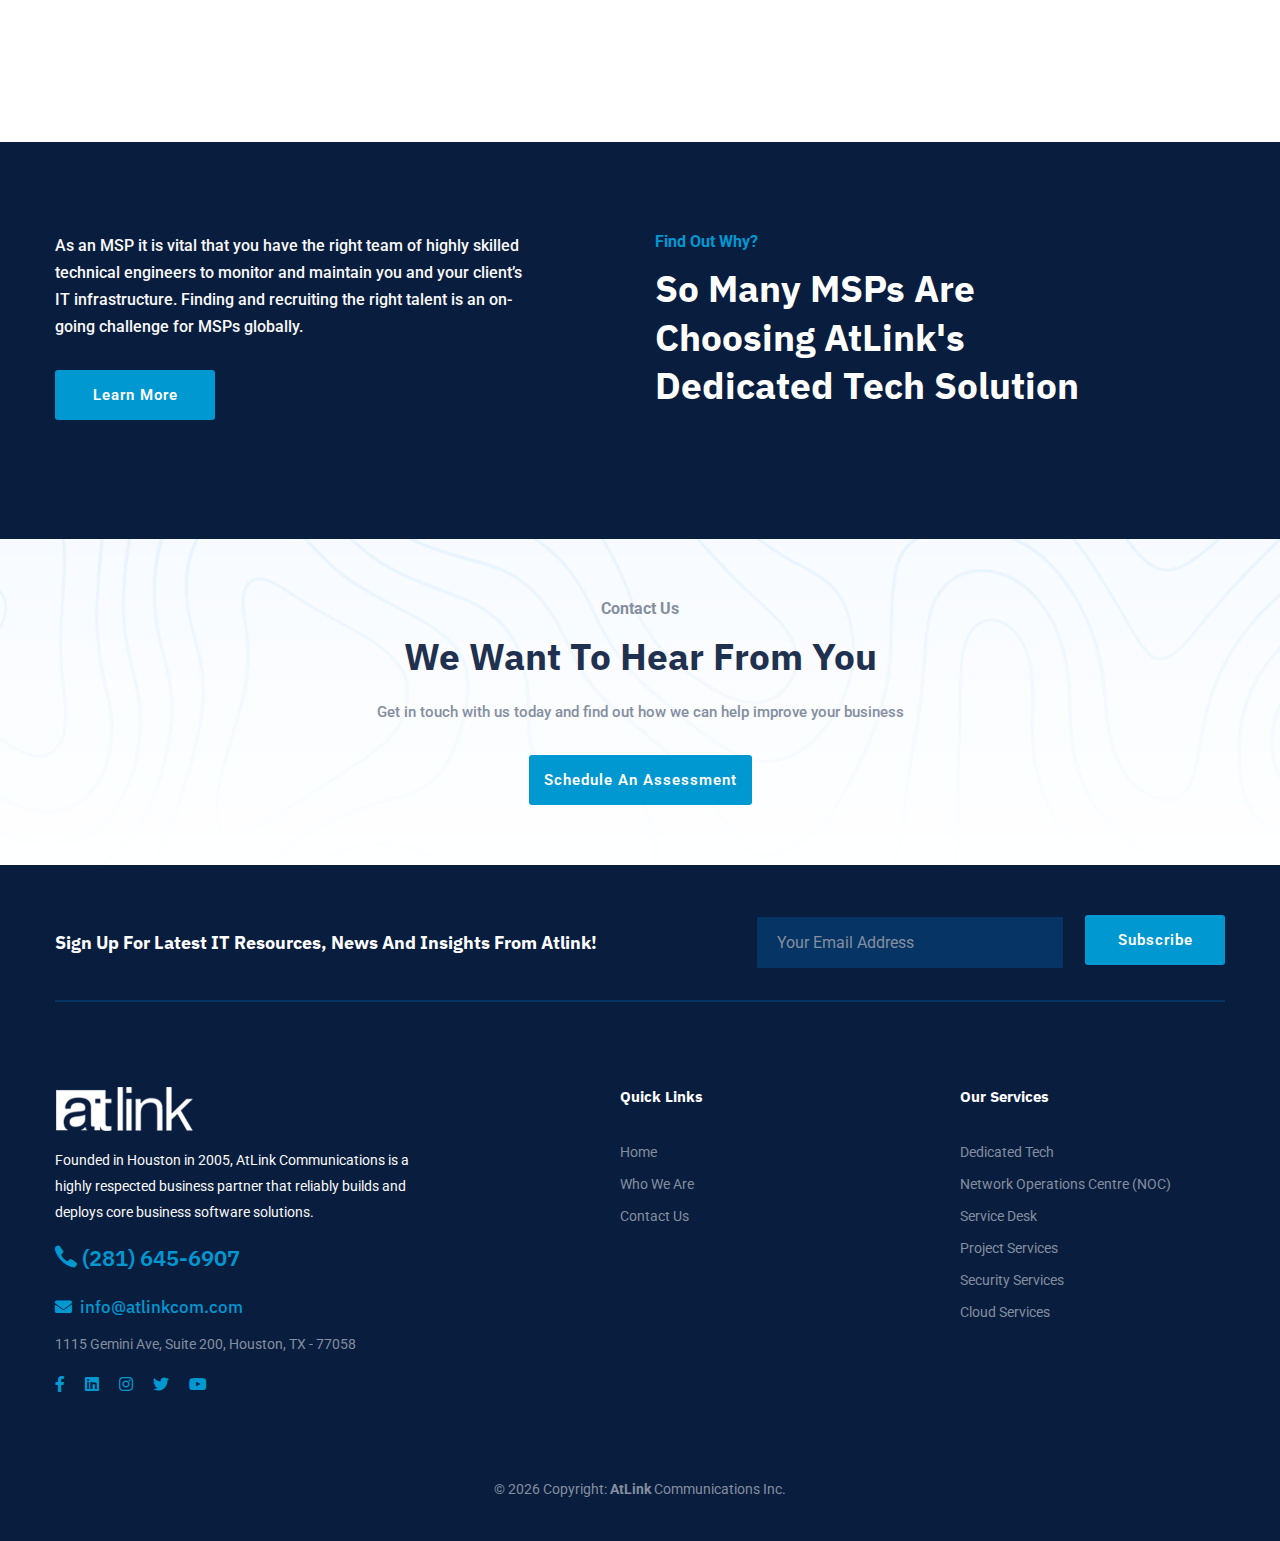
==== commit 8894e911: "adding project services" ====
--- a/index.html
+++ b/index.html
@@ -84,12 +84,15 @@
                   <li class="nav__item">
                     <a href="service-desk.html" class="nav__item-link">Service Desk</a>
                   </li><!-- /.nav-item -->
-                  <!-- <li class="nav__item">
-                    <a href="project_services.html" class="nav__item-link">Project Services</a>
+                  <li class="nav__item">
+                    <a href="project-services.html" class="nav__item-link">Project Services</a>
                   </li>
                   <li class="nav__item">
-                    <a href="security-operations-center-soc.html" class="nav__item-link">Security Operations Centre</a>
-                  </li> -->
+                    <a href="security-services.html" class="nav__item-link">Security Services</a>
+                  </li>
+                  <li class="nav__item">
+                    <a href="cloud-services.html" class="nav__item-link">Cloud Services</a>
+                  </li>
                 </ul><!-- /.dropdown-menu -->
               </li><!-- /.nav-item -->
               <li class="nav__item">
@@ -305,8 +308,8 @@
                 </div>
                 <h4 class="service__title">Project Services <br>&nbsp;</h4>
                 <div class="service__content">
-                  <p class="service__desc">As an MSP you know that new or unexpected IT projects can bring a bulk of work all at once...</p>
-                  <a href="#" class="btn btn__primary">
+                  <p class="service__desc">As an MSP you know that new or unexpected IT projects can bring a bulk of work...</p>
+                  <a href="project-services.html" class="btn btn__primary">
                     <span>Read More</span>
                   </a>
                 </div>
@@ -314,12 +317,25 @@
               
               <div class="service-item">
                 <div class="service__icon">
-                  <img src="./assets/images/icons/security.png" class="img-responsive" alt="SOC">
-                </div>
-                <h4 class="service__title">Security Operations <br>Center (SOC)</h4>
+                  <img src="./assets/images/icons/security.png" class="img-responsive" alt="security">
+                </div>
+                <h4 class="service__title">Security Services <br>&nbsp;</h4>
                 <div class="service__content">
                   <p class="service__desc">As an MSP you know that cyber security is no longer a consideration.</p>
-                  <a href="#" class="btn btn__primary">
+                  <a href="security-services.html" class="btn btn__primary">
+                    <span>Read More</span>
+                  </a>
+                </div>
+              </div>
+
+              <div class="service-item">
+                <div class="service__icon">
+                  <img src="./assets/images/icons/cloud.png" class="img-responsive" alt="cloud">
+                </div>
+                <h4 class="service__title">Cloud Services <br>&nbsp;</h4>
+                <div class="service__content">
+                  <p class="service__desc">As an MSP you know that cyber security is no longer a consideration.</p>
+                  <a href="cloud-services.html" class="btn btn__primary">
                     <span>Read More</span>
                   </a>
                 </div>
@@ -536,20 +552,23 @@
                 <nav>
                   <ul class="list-unstyled">
                     <li>
-                    <a href="dedicated-tech.html">Dedicated Tech</a>
-                  </li>
-                  <li>
-                    <a href="partnering-for-noc.html">Network Operations Centre (NOC)</a>
-                  </li>
-                  <!-- <li>
-                    <a href="project_services.html">Project Services</a>
-                  </li>
-                  <li>
-                    <a href="security-operations-center-soc.html">Security Operations Centre</a>
-                  </li> -->
-                  <li>
-                    <a href="service-desk.html">Service Desk</a>
-                  </li>
+                      <a href="dedicated-tech.html">Dedicated Tech</a>
+                    </li>
+                    <li>
+                      <a href="partnering-for-noc.html">Network Operations Centre (NOC)</a>
+                    </li>
+                    <li>
+                      <a href="service-desk.html">Service Desk</a>
+                    </li>
+                    <li>
+                      <a href="project-services.html">Project Services</a>
+                    </li>
+                    <li>
+                      <a href="security-services.html">Security Services</a>
+                    </li>
+                    <li>
+                      <a href="cloud-services.html.html">Cloud Services</a>
+                    </li>
                   </ul>
                 </nav>
               </div><!-- /.footer-widget__content -->
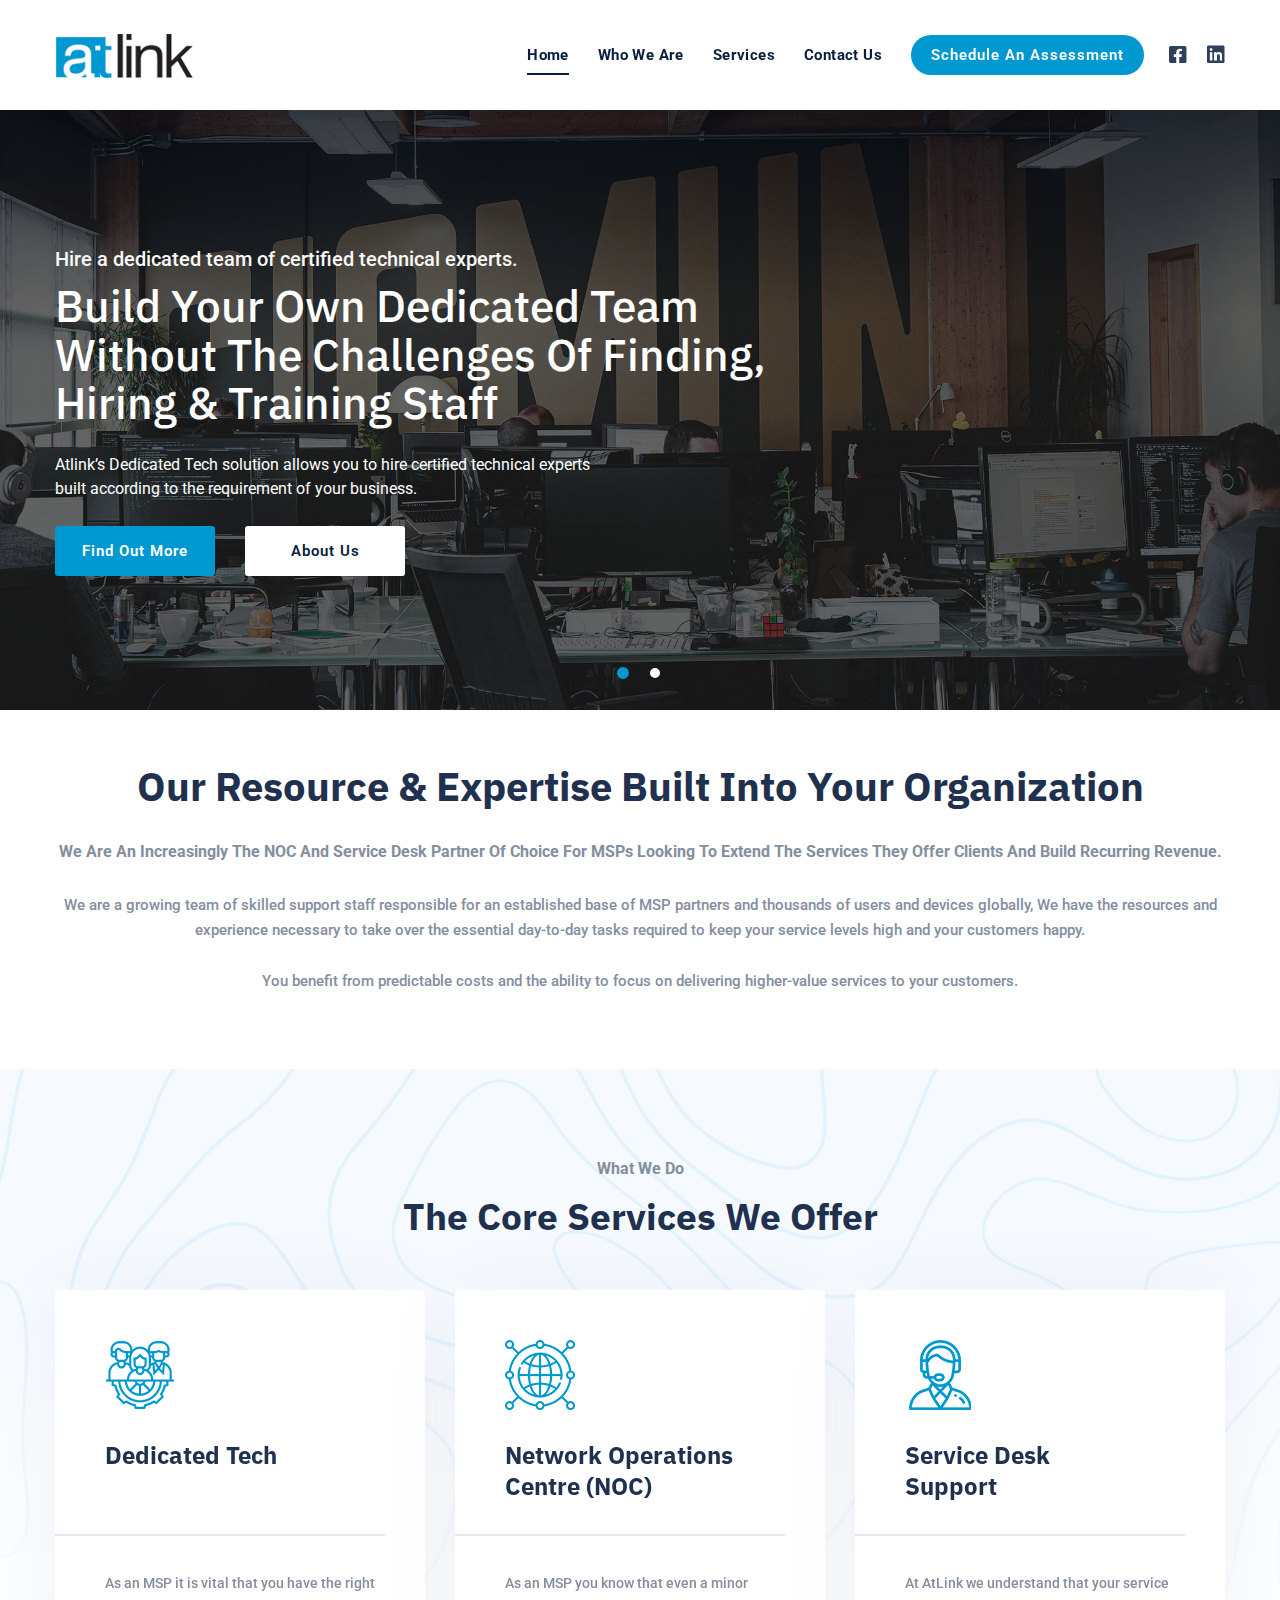
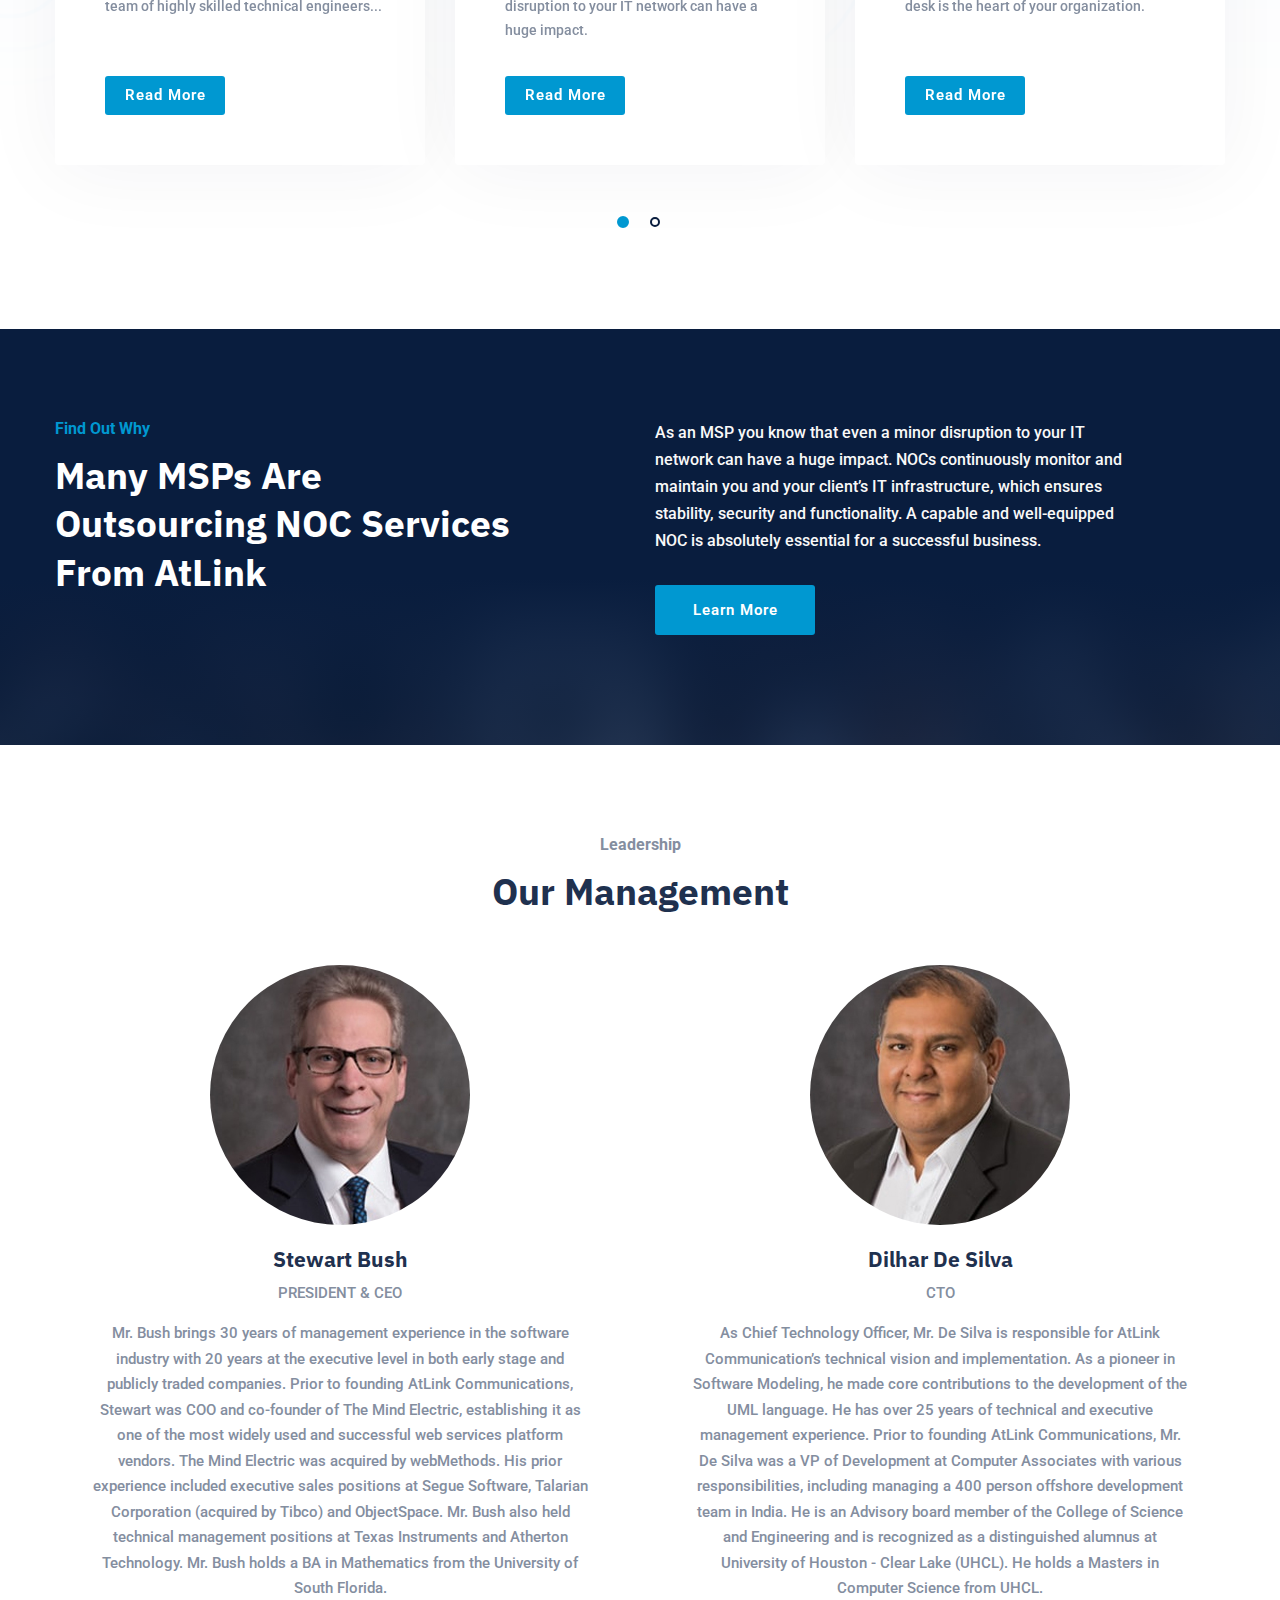
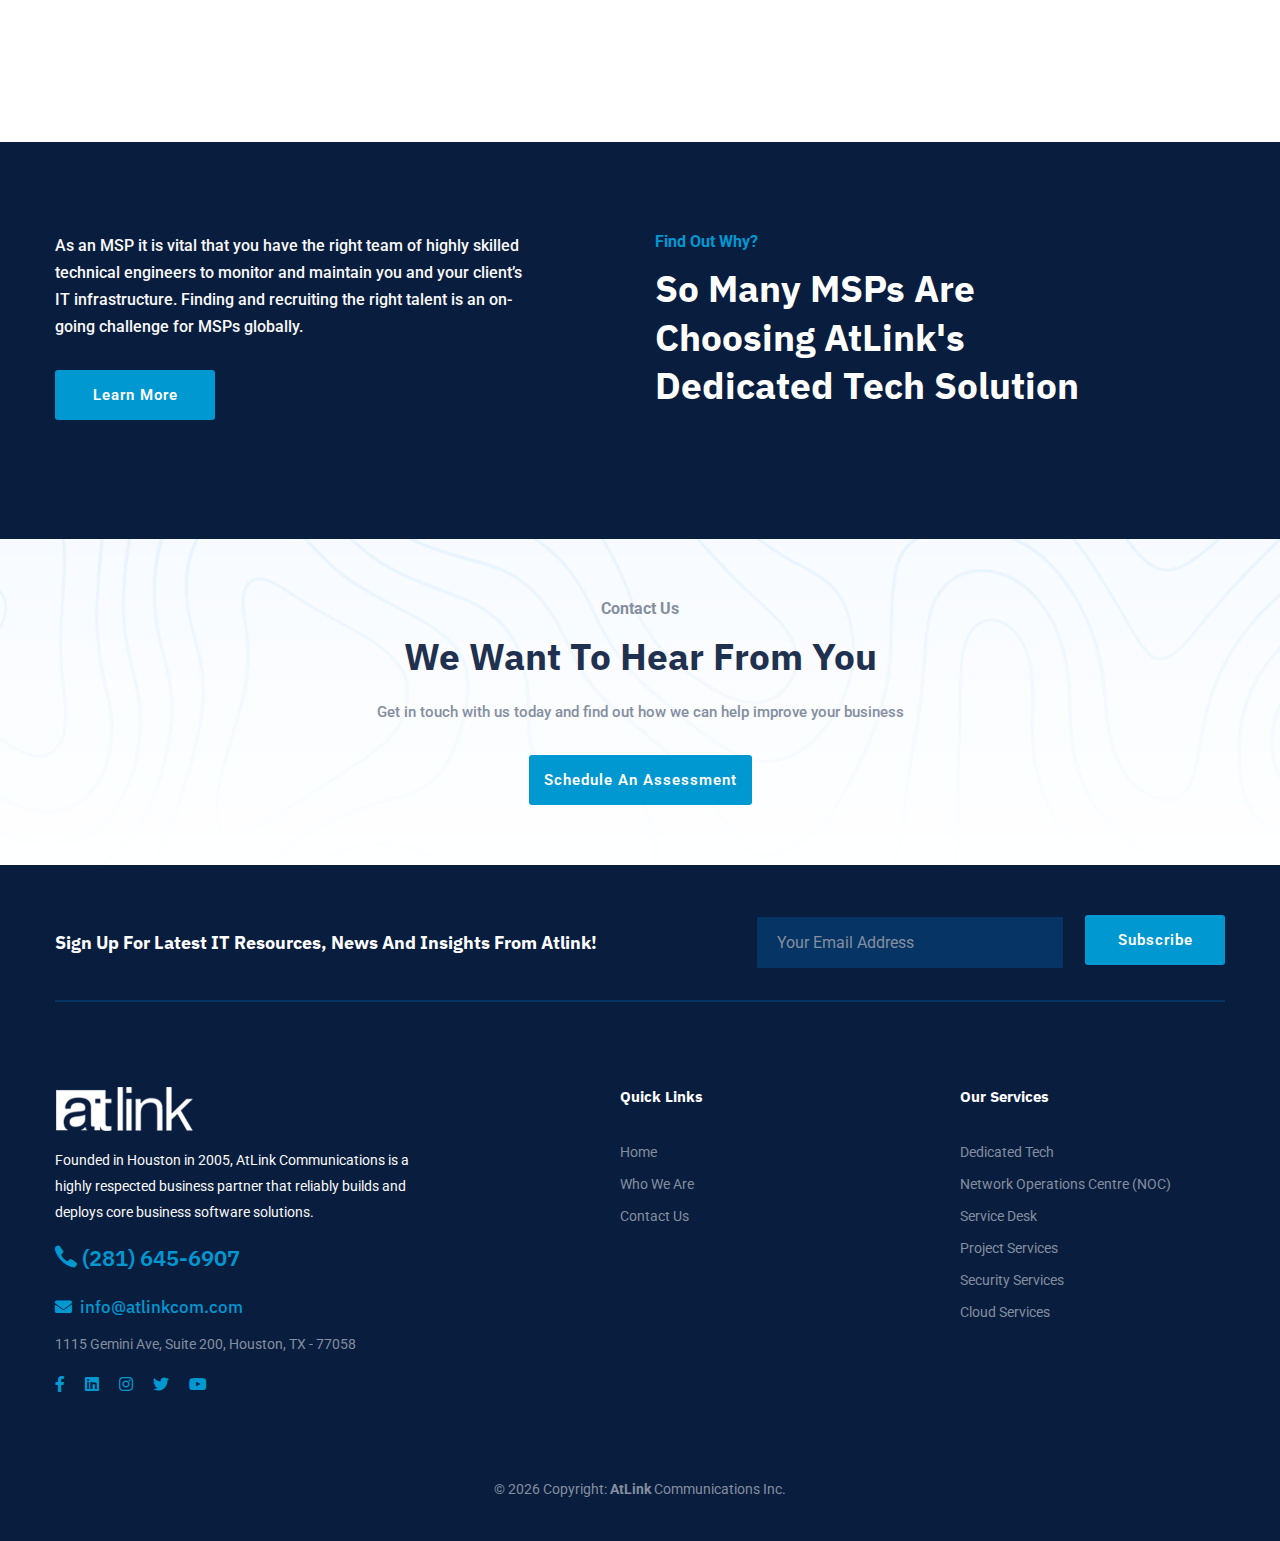
==== commit 97672045: "adding extra pages" ====
--- a/index.html
+++ b/index.html
@@ -212,11 +212,11 @@
         <div class="row">
           <div class="col-12 text-center">
             <div class="heading-layout2 mb-30">
-              <h3 class="heading__title mb-30">Our Resource & Expertise Fitting Into Your Organisation</h3>
-              <h2 class="heading__subtitle">We are increasingly the NOC and Service Desk partner of choice for MSPs looking to extend the services they offer clients and build recurring revenue.</h2>
+              <h3 class="heading__title mb-30">Our Resource & Expertise Built Into Your Organization</h3>
+              <h2 class="heading__subtitle">We are an increasingly the NOC and Service Desk partner of choice for MSPs looking to extend the services they offer clients and build recurring revenue.</h2>
             </div>
             <div>
-              <p>With a growing team of skilled support staff responsible for an established base of MSP partners and thousands of users and devices globally, we have the resources and experience necessary to take over the essential day-to-day tasks required to keep your service levels high and your customers happy.</p>
+              <p>We are a growing team of skilled support staff responsible for an established base of MSP partners and thousands of users and devices globally, We have the resources and experience necessary to take over the essential day-to-day tasks required to keep your service levels high and your customers happy.</p>
               <p>You benefit from predictable costs and the ability to focus on delivering higher-value services to your customers.</p>
             </div>
           </div><!-- /.col-xl-5 -->
@@ -253,7 +253,7 @@
         <div class="row">
           <div class="col-sm-12 col-md-12 col-lg-6 offset-lg-3">
             <div class="heading text-center mb-50">
-              <h2 class="heading__subtitle">This is what we do</h2>
+              <h2 class="heading__subtitle">what we do</h2>
               <h3 class="heading__title">The core services we offer</h3>
             </div><!-- /.heading -->
           </div><!-- /.col-lg-6 -->
@@ -294,7 +294,7 @@
                 </div>
                 <h4 class="service__title">Service Desk <br>Support</h4>
                 <div class="service__content">
-                  <p class="service__desc">At AtLink we understand that your service desk is the heart of your organisation.
+                  <p class="service__desc">At AtLink we understand that your service desk is the heart of your organization.
                   </p>
                   <a href="service-desk.html" class="btn btn__primary btn__primary-style2">
                     <span>Read More</span>
@@ -363,8 +363,8 @@
       <div class="container">
         <div class="row mb-40">
           <div class="col-sm-12 col-md-12 col-lg-5">
-            <h2 class="heading__subtitle color-primary">Find out why?</h2>
-            <h3 class="heading__title color-white">So many MSPs are outsourcing NOC services to AtLink</h3>
+            <h2 class="heading__subtitle color-primary">Find out why</h2>
+            <h3 class="heading__title color-white">Many MSPs are outsourcing NOC services from AtLink</h3>
           </div><!-- /col-lg-5 -->
           <div class="col-sm-12 col-md-12 col-lg-5 offset-lg-1">
             <p class="heading__desc color-gray">As an MSP you know that even a minor disruption to your IT network can have a huge impact. NOCs continuously monitor and maintain you and your client’s IT infrastructure, which ensures stability, security and functionality. A capable and well-equipped NOC is absolutely essential for a successful business.</p>
--- a/assets/css/style.css
+++ b/assets/css/style.css
@@ -937,6 +937,10 @@
   color: #f9f9f9 !important;
 }
 
+.color-D_gray {
+  color: #b1b4b8 !important;
+}
+
 .color-dark {
   color: #222222 !important;
 }
--- a/assets/css/custom.css
+++ b/assets/css/custom.css
@@ -111,7 +111,16 @@
   height: 55px;
 }
 
-@media (max-width: 767px) {
+@media (min-width: 768px) {
+  .our-approach-list-items {
+    display: flex;
+    flex-wrap: wrap;
+  }
+
+  .our-approach-list-items li {
+    flex: 50%;
+    margin-bottom: 15px;
+  }
 }
 
 @media screen and (min-width: 992px) {
@@ -150,6 +159,12 @@
   }
   footer .footer-end .content-wrapper,
   footer .footer-middle .content-wrapper {
+  }
+}
+
+@media screen and (min-width: 1200px) {
+  .awards-alter .fancybox-item .fancybox__desc {
+    min-height: 118px;
   }
 }
 
